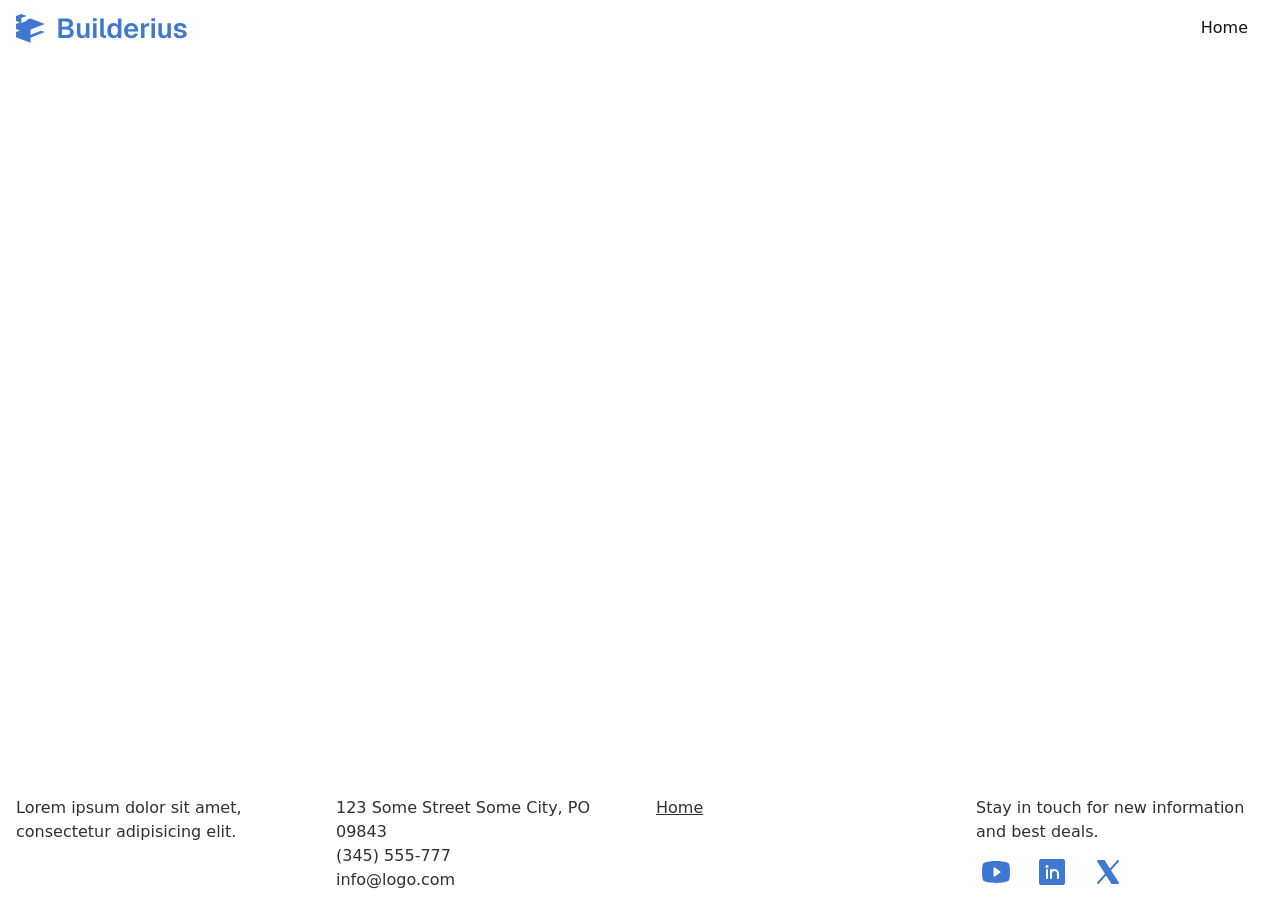
==== index.html @ c1b91cad "Deploy static site via Builderius 2026-10-13 18:58:23" ====
<!doctype html>
<html lang="en-US">
<head>
<meta charset="UTF-8">
<meta name="viewport" content="width=device-width, initial-scale=1">
<link rel="profile" href="http://gmpg.org/xfn/11"><meta name="viewport" content="width=device-width, initial-scale=1" />
<meta name='robots' content='max-image-preview:large' />
<title>DrAwesome</title>
<style id="wp-img-auto-sizes-contain-inline-css">
img:is([sizes=auto i],[sizes^="auto," i]){contain-intrinsic-size:3000px 1500px}
/*# sourceURL=wp-img-auto-sizes-contain-inline-css */
</style>
<link rel='stylesheet' id='builderius-frontend-css' href='./wp-content/plugins/builderius/assets/css/frontend.1-4-beta.css' media='all' />
<link rel='stylesheet' id='builderius-menu-builder-css' href='./wp-content/plugins/builderius/assets/css/webcomponents/builderius-menu-builder.1-4-beta.css' media='all' />
<link rel='stylesheet' id='builderius-menu-toggle-css' href='./wp-content/plugins/builderius/assets/css/webcomponents/builderius-menu-toggle.1-4-beta.css' media='all' />
<link rel='stylesheet' id='builderius-global-css' href='./wp-content/uploads/builderius/assets/prod/css/global.1-01-9f8082ba05a559669e93ca0d62bf7163.css' media='all' />
<link rel='stylesheet' id='builderius-site-header-component-css' href='./wp-content/uploads/builderius/assets/prod/css/site-header-component.1-01-9f8082ba05a559669e93ca0d62bf7163.css' media='all' />
<link rel='stylesheet' id='builderius-site-footer-component-css' href='./wp-content/uploads/builderius/assets/prod/css/site-footer-component.1-01-9f8082ba05a559669e93ca0d62bf7163.css' media='all' />
<link rel='stylesheet' id='builderius-blog-index-template-css' href='./wp-content/uploads/builderius/assets/prod/css/blog-index-template.1-01-9f8082ba05a559669e93ca0d62bf7163.css' media='all' />
<meta name="generator" content="Builderius 1.4-beta">
<style class="builderius-css builderius-menu-builder-css">@media (max-width:850px) {
    .builderiusContent builderius-menu-builder.uni-node-uaf54d90c0:not(.is-mobile) nav {
        display: none;
    }
    .builderiusContent builderius-menu-builder.uni-node-uaf54d90c0.is-mobile builderius-menu-toggle {
        display: inline-flex;
    }
}</style></head>
<body class="home blog wp-embed-responsive wp-theme-twentytwentyfive">
<div class = "builderiusContent"><header class="uni-node-u27a97c1d4 outer-wrapper site-header"><a href="#content" class="uni-node-ub196e8ad8 button skip-navigation">Skip Navigation</a>
<div class="uni-node-u54c0e90c2 container">
<a href="." aria-label="site logo link to homepage" class="uni-node-ud80a93e6e"><svg xmlns="http://www.w3.org/2000/svg" width="171" height="29" fill="none">
  <path fill="currentColor" d="m28.8543 18.06-3.8858-1.3737-10.3816 3.9829V15.584l14.2649-5.60905-14.269-5.52491-3.9187 1.39706v1.1053L5.31733 8.92481V3.95239l5.34677-1.97494L5.31733 0 .00065 1.97745v4.97742l3.96552 1.47369L0 9.97743v5.05607l3.90126 1.5138L.00313 18.06v5.0752l14.58377 5.6166v-5.0552zm13.5038 5.8824V4.4642h7.3123c2.3825 0 4.188.42065 5.4155 1.26196 1.2467.84131 1.8696 2.17644 1.8696 4.00535 0 .82309-.174 1.54549-.5223 2.16729-.3297.6036-.8249 1.0791-1.4843 1.4266-.6416.3475-1.4206.5395-2.3367.5761l-.0276-.0549c1.6676.0549 2.9507.5121 3.8486 1.3717.8978.8414 1.3472 1.9662 1.3472 3.3744 0 1.7924-.6233 3.1367-1.8696 4.0329-1.228.8779-2.9783 1.3168-5.2505 1.3168zm3.5736-3.0177h4.5636c1.118 0 1.9977-.2287 2.6392-.6859.6594-.4572.9895-1.134.9895-2.0301 0-.8962-.3208-1.582-.9623-2.0576-.6412-.4755-1.5301-.7133-2.6664-.7133h-4.5636zm0-8.2852h3.6288c1.1732 0 2.0893-.2194 2.7491-.6584.6599-.4389.9895-1.079.9895-1.9204 0-.87785-.3208-1.52712-.9619-1.94777-.6415-.42066-1.567-.63098-2.7767-.63098h-3.6288zm19.8091 11.6321c-1.4847 0-2.6669-.4847-3.5465-1.454-.8614-.9876-1.292-2.3502-1.292-4.0877V9.29256h3.5189V17.852c0 1.2254.2015 2.1307.6046 2.716.4218.567 1.054.8504 1.8972.8504.953 0 1.6857-.3109 2.1992-.9327q.7968-.96015.7968-2.7708V9.29256h3.5189V23.9424h-3.2163l-.0823-4.0328.4396.1372c-.2198 1.3899-.7422 2.4416-1.5671 3.1549-.8244.7133-1.9149 1.0699-3.271 1.0699m11.296-.3292V9.29256h3.5188V23.9424zm-.0547-16.59765V4.21729h3.6559v3.12746zM87.7505 23.9424c-1.0629 0-1.9154-.2744-2.5565-.823-.6416-.5487-.9623-1.4266-.9623-2.6337V4.4642h3.5188V20.129c0 .3659.0917.6402.275.8231.2016.1829.4765.2743.8244.2743h1.0723v2.716zm9.6509.3292c-1.2462 0-2.3278-.3109-3.2439-.9327-.8983-.6219-1.5946-1.5089-2.0894-2.6612-.4947-1.1522-.7421-2.5056-.7421-4.0602s.2474-2.908.7421-4.0603c.4948-1.1522 1.2004-2.0392 2.117-2.66105.9161-.62183 1.9883-.93277 3.2163-.93277 1.0264 0 1.9243.21033 2.6936.63098.788.42064 1.384 1.01504 1.787 1.78324V4.4642h3.519v19.4782h-3.354l-.083-2.1673c-.403.7864-1.007 1.3991-1.813 1.8381-.8071.4389-1.7232.6584-2.7496.6584m1.0718-2.8532c.7332 0 1.3472-.1829 1.8418-.5486.514-.3658.898-.9054 1.155-1.6187.275-.7315.412-1.6094.412-2.6336 0-1.0425-.137-1.9204-.412-2.6337-.257-.7133-.641-1.2528-1.155-1.6186-.4946-.3658-1.1086-.5487-1.8418-.5487-1.0629 0-1.9149.4298-2.5565 1.2894-.6229.8413-.9343 2.0119-.9343 3.5116 0 1.4631.3114 2.6336.9343 3.5115.6416.8596 1.4936 1.2894 2.5565 1.2894m16.8608 2.8532c-1.466 0-2.74-.3109-3.821-.9327q-1.6215-.9603-2.502-2.6886c-.586-1.1522-.879-2.4965-.879-4.0328s.293-2.8714.879-4.0054c.587-1.1522 1.411-2.0484 2.474-2.68851 1.082-.64012 2.337-.96021 3.767-.96021 1.393 0 2.611.31094 3.656.93277 1.063.62185 1.878 1.51805 2.447 2.68855.568 1.1705.852 2.5788.852 4.2248v.7956h-10.419c.073 1.2803.421 2.2496 1.045 2.908.641.6402 1.484.9602 2.529.9602.787 0 1.438-.1737 1.951-.5212.532-.3658.898-.8688 1.1-1.5089l3.601.2195c-.403 1.4265-1.2 2.5514-2.391 3.3744-1.173.823-2.603 1.2345-4.289 1.2345m-3.546-9.0258h6.79q-.1095-1.7832-1.017-2.6337c-.605-.5852-1.375-.8779-2.309-.8779-.935 0-1.714.3018-2.337.9053-.605.6036-.981 1.4723-1.127 2.6063m13.169 8.6966V9.29256h3.299l.138 4.06024-.303-.0548c.22-1.4083.632-2.4234 1.237-3.0452.623-.64015 1.467-.96024 2.529-.96024h1.347v3.01784h-1.374c-.752 0-1.374.1097-1.87.3291-.494.2195-.87.567-1.127 1.0425-.238.4573-.357 1.0608-.357 1.8107v8.4497zm10.524 0V9.29256H139V23.9424zm-.055-16.59765V4.21729h3.656v3.12746zm11.793 16.92685c-1.485 0-2.667-.4847-3.546-1.454-.862-.9876-1.293-2.3502-1.293-4.0877V9.29256h3.519V17.852c0 1.2254.202 2.1307.605 2.716.421.567 1.054.8504 1.897.8504q1.4295 0 2.199-.9327c.532-.6401.797-1.5637.797-2.7708V9.29256h3.519V23.9424H151.7l-.083-4.0328.44.1372c-.22 1.3899-.742 2.4416-1.567 3.1549-.824.7133-1.915 1.0699-3.271 1.0699m17.261 0c-1.447 0-2.666-.2103-3.656-.631-.971-.4206-1.723-1.0059-2.254-1.7558-.532-.7498-.834-1.6003-.907-2.5513l3.601-.1646c.128.7681.449 1.3625.962 1.7832.513.4206 1.274.631 2.282.631.824 0 1.466-.1281 1.924-.3841.477-.2743.715-.695.715-1.262 0-.3292-.082-.6035-.247-.823-.166-.2195-.477-.4115-.935-.5761-.458-.1647-1.136-.3292-2.034-.4938-1.503-.2561-2.685-.567-3.546-.9328-.862-.3841-1.476-.8596-1.842-1.4266-.349-.5669-.523-1.2711-.523-2.1124 0-1.3717.523-2.4782 1.567-3.3195 1.063-.85962 2.612-1.28942 4.646-1.28942 1.32 0 2.428.21947 3.326.65842.898.4207 1.595 1.0059 2.09 1.7558.513.7315.833 1.5729.962 2.5239l-3.546.1646q-.138-.7407-.495-1.2894c-.239-.3658-.559-.6401-.963-.823-.403-.2012-.879-.3018-1.429-.3018q-1.2375 0-1.869.4938c-.422.3293-.632.7682-.632 1.3169 0 .384.091.7041.274.9602.202.256.522.4664.962.631.44.1463 1.027.2835 1.76.4115 1.539.2377 2.749.5486 3.628.9327.899.3658 1.531.8413 1.898 1.4266.384.5669.577 1.2528.577 2.0576 0 .9327-.266 1.7283-.798 2.3867-.513.6584-1.246 1.1614-2.199 1.5089-.934.3292-2.034.4938-3.299.4938"></path>
</svg></a>
<builderius-menu-builder data-content="" data-toggle-selector=".main-nav-toggle" data-mobile-mq="(max-width:850px)" data-has-submenu-icon="1" class="uni-node-uaf54d90c0"><builderius-menu-toggle data-aria-controls="main-navigation" data-action="toggle" class="main-nav-toggle"></builderius-menu-toggle>
<nav id="main-navigation" aria-label="main-navigation" class="bldr-nav"><ul class="bldr-nav-menu b-nav-menu-js">
<li class="bldr-nav-item b-nav-item-js current-menu-item">
<a href="." class="bldr-nav-link b-nav-link-js">Home
</a>
</li>
</ul>
</nav>
</builderius-menu-builder>
</div>
</header>
<main id="content" class="uni-node-u03a9c89b0"></main><footer class="outer-wrapper site-footer"><div class="uni-node-u4612d81e4 container grid">
<div class="uni-node-ud404a5650 footer-col flex-column">
<p>Lorem ipsum dolor sit amet, consectetur adipisicing elit.</p>
</div>
<div class="uni-node-u677065d1a footer-col flex-column">
<ul class="uni-node-u7dea4bc69">
<li>123 Some Street
Some City, PO 09843</li>
<li>(345) 555-777</li>
<li>info@logo.com</li>
</ul>
</div>
<div class="uni-node-u9d2540070 footer-col flex-column">
<ul class="uni-node-ud802ae04f">
<li>
<a href="." class="uni-node-u9b61280e7">Home</a>
</li>
</ul>
</div>
<div class="uni-node-u71665b35d footer-col flex-column">
<p>Stay in touch for new information and best deals.</p>
<ul class="uni-node-u181c3c11b social-icons flex-row">
<li>
<a href="https://youtube.com" aria-label="social link youtube" class="uni-node-ub6adca643"><svg width="40" height="40" viewbox="0 0 40 40" fill="none" xmlns="http://www.w3.org/2000/svg">
<path d="M33.2913 12.69C33.1735 12.2292 32.9478 11.803 32.6329 11.4465C32.318 11.0901 31.9228 10.8137 31.48 10.64C27.195 8.985 20.375 9 20 9C19.625 9 12.805 8.985 8.52 10.64C8.0772 10.8137 7.68204 11.0901 7.36712 11.4465C7.05219 11.803 6.82653 12.2292 6.70875 12.69C6.385 13.9375 6 16.2175 6 20C6 23.7825 6.385 26.0625 6.70875 27.31C6.82636 27.771 7.05194 28.1975 7.36687 28.5542C7.68181 28.9108 8.07706 29.1875 8.52 29.3613C12.625 30.945 19.05 31 19.9175 31H20.0825C20.95 31 27.3787 30.945 31.48 29.3613C31.9229 29.1875 32.3182 28.9108 32.6331 28.5542C32.9481 28.1975 33.1736 27.771 33.2913 27.31C33.615 26.06 34 23.7825 34 20C34 16.2175 33.615 13.9375 33.2913 12.69ZM24.0737 20.815L19.0737 24.315C18.9242 24.4198 18.7488 24.4816 18.5666 24.4938C18.3844 24.5059 18.2023 24.4679 18.0401 24.384C17.878 24.3 17.7419 24.1732 17.6467 24.0174C17.5515 23.8615 17.5007 23.6826 17.5 23.5V16.5C17.5001 16.3171 17.5503 16.1377 17.6452 15.9813C17.7402 15.8249 17.8762 15.6976 18.0385 15.6132C18.2008 15.5287 18.3831 15.4904 18.5656 15.5024C18.7482 15.5144 18.9239 15.5763 19.0737 15.6813L24.0737 19.1813C24.2053 19.2735 24.3126 19.396 24.3868 19.5386C24.4609 19.6811 24.4996 19.8394 24.4996 20C24.4996 20.1606 24.4609 20.3189 24.3868 20.4614C24.3126 20.604 24.2053 20.7265 24.0737 20.8188V20.815Z" fill="currentColor"></path>
</svg>
</a>
</li>
<li>
<a href="https://linkedin.com" aria-label="social link linkedin" class="uni-node-u21d307c2a"><svg width="40" height="40" viewbox="0 0 40 40" fill="none" xmlns="http://www.w3.org/2000/svg">
<path d="M31 7H9C8.46957 7 7.96086 7.21071 7.58579 7.58579C7.21071 7.96086 7 8.46957 7 9V31C7 31.5304 7.21071 32.0391 7.58579 32.4142C7.96086 32.7893 8.46957 33 9 33H31C31.5304 33 32.0391 32.7893 32.4142 32.4142C32.7893 32.0391 33 31.5304 33 31V9C33 8.46957 32.7893 7.96086 32.4142 7.58579C32.0391 7.21071 31.5304 7 31 7ZM16 26C16 26.2652 15.8946 26.5196 15.7071 26.7071C15.5196 26.8946 15.2652 27 15 27C14.7348 27 14.4804 26.8946 14.2929 26.7071C14.1054 26.5196 14 26.2652 14 26V18C14 17.7348 14.1054 17.4804 14.2929 17.2929C14.4804 17.1054 14.7348 17 15 17C15.2652 17 15.5196 17.1054 15.7071 17.2929C15.8946 17.4804 16 17.7348 16 18V26ZM15 16C14.7033 16 14.4133 15.912 14.1666 15.7472C13.92 15.5824 13.7277 15.3481 13.6142 15.074C13.5006 14.7999 13.4709 14.4983 13.5288 14.2074C13.5867 13.9164 13.7296 13.6491 13.9393 13.4393C14.1491 13.2296 14.4164 13.0867 14.7074 13.0288C14.9983 12.9709 15.2999 13.0006 15.574 13.1142C15.8481 13.2277 16.0824 13.42 16.2472 13.6666C16.412 13.9133 16.5 14.2033 16.5 14.5C16.5 14.8978 16.342 15.2794 16.0607 15.5607C15.7794 15.842 15.3978 16 15 16ZM27 26C27 26.2652 26.8946 26.5196 26.7071 26.7071C26.5196 26.8946 26.2652 27 26 27C25.7348 27 25.4804 26.8946 25.2929 26.7071C25.1054 26.5196 25 26.2652 25 26V21.5C25 20.837 24.7366 20.2011 24.2678 19.7322C23.7989 19.2634 23.163 19 22.5 19C21.837 19 21.2011 19.2634 20.7322 19.7322C20.2634 20.2011 20 20.837 20 21.5V26C20 26.2652 19.8946 26.5196 19.7071 26.7071C19.5196 26.8946 19.2652 27 19 27C18.7348 27 18.4804 26.8946 18.2929 26.7071C18.1054 26.5196 18 26.2652 18 26V18C18.0012 17.7551 18.0923 17.5191 18.256 17.3369C18.4197 17.1546 18.6446 17.0388 18.888 17.0114C19.1314 16.9839 19.3764 17.0468 19.5765 17.188C19.7767 17.3292 19.918 17.539 19.9738 17.7775C20.6502 17.3186 21.4389 17.0526 22.2552 17.0081C23.0714 16.9637 23.8844 17.1424 24.6067 17.5251C25.329 17.9078 25.9335 18.48 26.3551 19.1803C26.7768 19.8806 26.9997 20.6825 27 21.5V26Z" fill="currentColor"></path>
</svg>
</a>
</li>
<li>
<a href="https://x.com" aria-label="social link twitter" class="uni-node-u50b749fd4"><svg width="40" height="40" viewbox="0 0 40 40" fill="none" xmlns="http://www.w3.org/2000/svg">
<path d="M30.876 31.4813C30.7899 31.6381 30.6633 31.7689 30.5094 31.8602C30.3555 31.9514 30.1799 31.9997 30.001 32H24.001C23.8327 31.9999 23.6671 31.9574 23.5196 31.8764C23.3721 31.7953 23.2475 31.6783 23.1572 31.5362L18.096 23.5825L10.741 31.6725C10.5617 31.8651 10.3137 31.9793 10.0508 31.9903C9.78787 32.0012 9.53123 31.9082 9.33649 31.7312C9.14175 31.5542 9.02462 31.3076 9.01048 31.0448C8.99635 30.7821 9.08635 30.5243 9.26097 30.3275L16.9822 21.8275L9.15722 9.5375C9.06085 9.3863 9.0069 9.21198 9.00103 9.03278C8.99515 8.85357 9.03756 8.67609 9.12382 8.5189C9.21008 8.36172 9.33702 8.23062 9.49133 8.13932C9.64565 8.04803 9.82168 7.99991 10.001 8H16.001C16.1693 8.00005 16.3348 8.04258 16.4823 8.12365C16.6298 8.20471 16.7545 8.32169 16.8447 8.46375L21.906 16.4175L29.261 8.3275C29.4403 8.1349 29.6883 8.02073 29.9512 8.00974C30.2141 7.99876 30.4707 8.09185 30.6655 8.26882C30.8602 8.44579 30.9773 8.69239 30.9915 8.95515C31.0056 9.21791 30.9156 9.47565 30.741 9.6725L23.0197 18.1663L30.8447 30.4638C30.9406 30.615 30.994 30.7892 30.9995 30.9682C31.005 31.1472 30.9623 31.3244 30.876 31.4813Z" fill="currentColor"></path>
</svg>
</a>
</li>
</ul>
</div>
</div>
</footer>

</div>
<script type="speculationrules">
{"prefetch":[{"source":"document","where":{"and":[{"href_matches":"/*"},{"not":{"href_matches":["/wp-*.php","/wp-admin/*","/wp-content/uploads/*","/wp-content/*","/wp-content/plugins/*","/wp-content/themes/twentytwentyfive/*","/*\\?(.+)"]}},{"not":{"selector_matches":"a[rel~=\"nofollow\"]"}},{"not":{"selector_matches":".no-prefetch, .no-prefetch a"}}]},"eagerness":"conservative"}]}
</script>
<script id="builderius-custom-elements-js-extra">
var builderiusFrontend = {"scriptUrl":"./wp-content/plugins/builderius/assets/js/webcomponents/frontend.1-4-beta.js"};
//# sourceURL=builderius-custom-elements-js-extra
</script>
<script id="builderius-custom-elements-js" src="./wp-content/plugins/builderius/assets/js/webcomponents/custom-elements.1-4-beta.js"></script>
<script id="builderius-menu-builder-js" src="./wp-content/plugins/builderius/assets/js/webcomponents/builderius-menu-builder.1-4-beta.js"></script>
<script id="builderius-menu-toggle-js" src="./wp-content/plugins/builderius/assets/js/webcomponents/builderius-menu-toggle.1-4-beta.js"></script>
</body>
</html>
---- wp-content/plugins/builderius/assets/css/frontend.1-4-beta.css ----
.builderiusContent :is([hidden]){display:none}.uni-display-contents{display:contents}:where(builderius-collection,builderius-pagination,builderius-tabs,builderius-accordion,builderius-slider,builderius-swiper,builderius-toggle,builderius-image-compare-viewer,builderius-lottie,builderius-smart-form,builderius-menu-toggle){display:block}#wpadminbar ul{display:block;position:relative}
---- wp-content/plugins/builderius/assets/css/webcomponents/builderius-menu-builder.1-4-beta.css ----
:where(builderius-menu-builder){display:flex;width:100%}:where(builderius-menu-builder:has(.b-nav-item-js.active)){z-index:1010}:where(builderius-menu-builder builderius-menu-toggle){display:none}.bldr-nav{display:flex;flex-direction:row;align-items:center;margin:0;padding:0;width:100%}.bldr-nav-menu{display:flex;flex-direction:row;align-items:center;width:100%;margin:0;padding:0;list-style:none;z-index:999;isolation:isolate;justify-content:var(--bldr-menu-alignment, flex-end);align-items:center}:where(.bldr-nav)>.bldr-nav-menu{background-color:var(--bldr-menu-bg-color, transparent);gap:var(--bldr-menu-gap)}.bldr-nav-item{display:flex;position:relative}.bldr-nav-link:where(:not(.button)){--padding: var(--spacing--block, 16px) var(--spacing--inline, 16px);--radius: var(--radius--xs, 4px);display:flex;text-decoration:none;flex:1;text-align:center;justify-content:center;padding:var(--padding);color:var(--bldr-menu-link-color, var(--text--color--heading, #0014a0));background-color:var(--bldr-menu-link-bg-color, transparent);border-radius:var(--radius);transition:all .2s ease}.bldr-nav-link:where(:not(.button):hover){cursor:pointer;color:var(--bldr-menu-link-color-hover, var(--color--primary--500, #2962ff));background-color:var(--bldr-menu-link-bg-color-hover, var(--color--base--0))}.bldr-nav-link:where(.current-menu-item:not(.button)){cursor:pointer;color:var(--bldr-menu-link-color-hover, var(--color--primary--500, #2962ff));background-color:var(--bldr-menu-link-bg-color-hover, var(--color--base--0))}.bldr-nav-item :where(button){--radius: var(--radius--xs, 4px);background:rgba(0,0,0,0);border:none;cursor:pointer;padding:4px;margin-left:auto;border-radius:var(--radius);display:flex;align-items:center;justify-content:center;transition:all .2s ease;color:var(--bldr-menu-link-icon-color, var(--bldr-menu-link-color))}.bldr-nav-link:where(.current-menu-item) :where(button:not(.button)){color:var(--bldr-menu-link-color-hover, var(--color--primary--500, #2962ff))}:where(builderius-menu-builder.is-mobile) .bldr-nav-item :where(button){margin-left:4px}.bldr-nav-item :where(button:hover){color:var(--bldr-menu-link-icon-color-hover, var(--bldr-menu-link-color-hover))}:where(builderius-menu-builder[data-has-submenu-icon]) .bldr-nav-item :where(button::after){content:"";width:0;height:0;border-left:4px solid rgba(0,0,0,0);border-right:4px solid rgba(0,0,0,0);border-top:4px solid currentColor;transition:transform .2s ease}:where(.bldr-nav-item) .bldr-nav-menu{--radius: var(--radius--xs, 4px);--box-shadow: var(--box--shadow, 0 1px 3px 0 rgba(0, 0, 0, 0.1), 0 1px 2px 0 rgba(0, 0, 0, 0.06));flex-direction:column;background-color:var(--bldr-submenu-bg-color, var(--bldr-menu-bg-color, var(--color--base--0, #fff)));gap:var(--bldr-submenu-gap);box-shadow:var(--box-shadow);border-radius:var(--radius);opacity:0;top:100%;left:0}:where(builderius-menu-builder.is-mobile .bldr-nav-item) .bldr-nav-menu{display:none}:where(builderius-menu-builder:not(.is-mobile) .b-nav-item-js) .b-nav-menu-js{position:absolute;min-width:200px;visibility:hidden;z-index:1000}.b-nav-menu-js:where(:has(.b-nav-item-js.active)){z-index:1000}:where(.b-nav-item-js .b-nav-item-js)>.b-nav-menu-js{left:100%}:where(.b-nav-item-js) .b-nav-menu-js:where([data-left-prop]){left:unset;right:0}:where(.bldr-nav-item .bldr-nav-item)>.bldr-nav-menu:where([data-left-prop]){left:unset;right:100%}:where(.bldr-nav-item .bldr-nav-menu) .bldr-nav-item{width:100%}:where(.bldr-nav-item .bldr-nav-menu) .bldr-nav-link:where(:not(.button)){padding:10px 16px;border-radius:0;border:none;justify-content:flex-start;width:100%;text-align:start}:where(builderius-menu-builder[data-submenu-on-hover]:not(.is-mobile) .b-nav-item-js.active)>.b-nav-menu-js,:where(builderius-menu-builder[data-submenu-on-hover]:not(.is-mobile) .b-nav-item-js:hover)>.b-nav-menu-js{opacity:1;visibility:visible;transform:translateY(0)}:where(builderius-menu-builder:not(.is-mobile)) .b-nav-item-js:where(.active),:where(builderius-menu-builder:not(.is-mobile)) .b-nav-item-js:where(:focus-within){z-index:1010;isolation:isolate}:where(builderius-menu-builder:not(.is-mobile) .b-nav-item-js.active:focus-within)>.b-nav-menu-js{opacity:1;visibility:visible;transform:translateY(0)}:where(builderius-menu-builder:not(.is-mobile) .b-nav-item-js.active)>.b-nav-menu-js,:where(builderius-menu-builder:not(.is-mobile) .b-nav-item-js:focus-within)>.b-nav-menu-js{z-index:1010}:where(builderius-menu-builder[data-show-submenu] .b-nav-menu-js>.b-nav-item-js.menu-item-has-children)>.b-nav-menu-js,:where(builderius-menu-builder[data-show-submenu] .b-nav-menu-js>.b-nav-item-js.menu-item-has-children>.b-nav-menu-js .b-nav-item-js.menu-item-has-children)>.b-nav-menu-js{opacity:1 !important;visibility:visible !important;transform:translateY(0) !important}:where(builderius-menu-builder).is-mobile{justify-content:var(--bldr-menu-alignment, flex-end)}:where(builderius-menu-builder.is-mobile) .bldr-nav{display:none}:where(builderius-menu-builder.is-mobile.is-expanded) .bldr-nav{display:flex;position:absolute;top:100%;left:0;right:0;width:100%}:where(builderius-menu-builder.is-mobile.is-expanded .bldr-nav)>.bldr-nav-menu{--margin: var(--spacing--block, 16px) var(--spacing--inline, 16px);--padding: var(--spacing--block, 16px) var(--spacing--inline, 16px);--radius: var(--radius--xs, 4px);--box-shadow: var(--box--shadow, 0 1px 3px 0 rgba(0, 0, 0, 0.1), 0 1px 2px 0 rgba(0, 0, 0, 0.06));display:flex;flex-direction:column;justify-content:var(--bldr-menu-mobile-alignment, flex-start);background-color:var(--bldr-menu-mobile-bg-color, var(--bldr-menu-bg-color, var(--color--base--0, #fff)));gap:var(--bldr-menu-mobile-gap, 0);width:100%;margin:var(--margin);padding:var(--padding);border-radius:var(--radius);box-shadow:var(--box-shadow)}:where(builderius-menu-builder.is-mobile.is-expanded) .bldr-nav-item{width:100%;flex-direction:column}:where(builderius-menu-builder.is-mobile.is-expanded) .bldr-nav-link:where(:not(.button)){flex:1;text-align:center;justify-content:center;color:var(--bldr-menu-mobile-link-color, var(--bldr-menu-link-color, var(--text--color--heading, #0014a0)));background-color:var(--bldr-menu-mobile-link-bg-color, var(--bldr-menu-link-bg-color, transparent))}:where(builderius-menu-builder.is-mobile.is-expanded) .bldr-nav-link:where(:not(.button):hover){color:var(--bldr-menu-mobile-link-color-hover, var(--bldr-menu-link-color-hover, var(--color--primary--500, #2962ff)));background-color:var(--bldr-menu-mobile-link-bg-color-hover, var(--bldr-menu-link-bg-color-hover, var(--color--base--100)))}:where(builderius-menu-builder.is-mobile.is-expanded .bldr-nav-item.active)>.bldr-nav-menu{--radius: var(--radius--xs, 4px);position:static;opacity:1;visibility:visible;transform:none;box-shadow:none;border:none;border-radius:var(--radius);background-color:var(--bldr-submenu-mobile-bg-color, var(--color--base--0));margin:0}:where(builderius-menu-builder.is-mobile.is-expanded .bldr-nav-item.active)>.bldr-nav-menu{display:flex}:where(builderius-menu-builder.is-mobile.is-expanded) .bldr-nav-item :where(button){color:var(--bldr-menu-mobile-link-color, var(--bldr-menu-link-color))}:where(builderius-menu-builder.is-mobile.is-expanded) .bldr-nav-item :where(button:hover){color:var(--bldr-menu-mobile-link-color-hover, var(--bldr-menu-link-color-hover))}
---- wp-content/plugins/builderius/assets/css/webcomponents/builderius-menu-toggle.1-4-beta.css ----
builderius-menu-toggle{--bldr-menu-toggle-outline-width: var(--border--width, 1px);--bldr-menu-toggle-outline-style: solid;--bldr-menu-toggle-outline-color: var(--color--primary--500, #2962ff);--bldr-menu-toggle-radius: var(--radius--xs)}builderius-menu-toggle>button[type=button]{background-color:var(--bldr-menu-toggle-bg-color, transparent);border-radius:var(--bldr-menu-toggle-radius);display:inline-flex;align-items:center;cursor:pointer;transition-property:opacity,filter;transition-duration:.15s;transition-timing-function:linear;font:inherit;color:inherit;text-transform:none;border:0;margin:0;overflow:visible}builderius-menu-toggle>button[type=button]:focus-visible{outline:var(--bldr-menu-toggle-outline-width) var(--bldr-menu-toggle-outline-style) var(--bldr-menu-toggle-outline-color)}builderius-menu-toggle>button[type=button]:focus:not(:focus-visible){outline-style:none}builderius-menu-toggle>button[type=button][aria-expanded=true]{border-radius:var(--bldr-menu-toggle-radius)}builderius-menu-toggle>button[type=button]:hover{background-color:var(--bldr-menu-toggle-bg-color-hover, var(--color--base--200, #bbbcc6))}builderius-menu-toggle>button.is-active .hamburger-inner,builderius-menu-toggle>button.is-active .hamburger-inner::before,builderius-menu-toggle>button.is-active .hamburger-inner::after{background-color:var(--bldr-menu-toggle-icon-color, var(--text--color--heading, #0014a0))}builderius-menu-toggle>button.is-active:hover .hamburger-inner,builderius-menu-toggle>button.is-active:hover .hamburger-inner::before,builderius-menu-toggle>button.is-active:hover .hamburger-inner::after{background-color:var(--bldr-menu-toggle-icon-color-hover, var(--text--color--heading, #0014a0))}builderius-menu-toggle>button *{pointer-events:none}builderius-menu-toggle .hamburger-box{width:30px;height:24px;display:inline-block;position:relative}builderius-menu-toggle .hamburger-inner{display:block;top:50%;margin-top:-2px}builderius-menu-toggle .hamburger-inner,builderius-menu-toggle .hamburger-inner::before,builderius-menu-toggle .hamburger-inner::after{width:30px;height:var(--bldr-menu-toggle-thickness, 2px);background-color:var(--bldr-menu-toggle-icon-color, var(--text--color--heading, #0014a0));border-radius:4px;position:absolute;transition-property:transform;transition-duration:.15s;transition-timing-function:ease}builderius-menu-toggle>button[type=button]:hover .hamburger-inner,builderius-menu-toggle>button[type=button]:hover .hamburger-inner::before,builderius-menu-toggle>button[type=button]:hover .hamburger-inner::after{background-color:var(--bldr-menu-toggle-icon-color-hover, var(--text--color--heading, #0014a0))}builderius-menu-toggle .hamburger-inner::before,builderius-menu-toggle .hamburger-inner::after{content:"";display:block}builderius-menu-toggle .hamburger-inner::before{top:-10px}builderius-menu-toggle .hamburger-inner::after{bottom:-10px}builderius-menu-toggle .hamburger--3dx .hamburger-box{perspective:80px}builderius-menu-toggle .hamburger--3dx .hamburger-inner{transition:transform .15s cubic-bezier(0.645, 0.045, 0.355, 1),background-color 0s .1s cubic-bezier(0.645, 0.045, 0.355, 1)}builderius-menu-toggle .hamburger--3dx .hamburger-inner::before,builderius-menu-toggle .hamburger--3dx .hamburger-inner::after{transition:transform 0s .1s cubic-bezier(0.645, 0.045, 0.355, 1)}builderius-menu-toggle .hamburger--3dx.is-active .hamburger-inner{background-color:rgba(0,0,0,0) !important;transform:rotateY(180deg)}builderius-menu-toggle .hamburger--3dx.is-active .hamburger-inner::before{transform:translate3d(0, 10px, 0) rotate(45deg)}builderius-menu-toggle .hamburger--3dx.is-active .hamburger-inner::after{transform:translate3d(0, -10px, 0) rotate(-45deg)}builderius-menu-toggle .hamburger--3dx-r .hamburger-box{perspective:80px}builderius-menu-toggle .hamburger--3dx-r .hamburger-inner{transition:transform .15s cubic-bezier(0.645, 0.045, 0.355, 1),background-color 0s .1s cubic-bezier(0.645, 0.045, 0.355, 1)}builderius-menu-toggle .hamburger--3dx-r .hamburger-inner::before,builderius-menu-toggle .hamburger--3dx-r .hamburger-inner::after{transition:transform 0s .1s cubic-bezier(0.645, 0.045, 0.355, 1)}builderius-menu-toggle .hamburger--3dx-r.is-active .hamburger-inner{background-color:rgba(0,0,0,0) !important;transform:rotateY(-180deg)}builderius-menu-toggle .hamburger--3dx-r.is-active .hamburger-inner::before{transform:translate3d(0, 10px, 0) rotate(45deg)}builderius-menu-toggle .hamburger--3dx-r.is-active .hamburger-inner::after{transform:translate3d(0, -10px, 0) rotate(-45deg)}builderius-menu-toggle .hamburger--3dy .hamburger-box{perspective:80px}builderius-menu-toggle .hamburger--3dy .hamburger-inner{transition:transform .15s cubic-bezier(0.645, 0.045, 0.355, 1),background-color 0s .1s cubic-bezier(0.645, 0.045, 0.355, 1)}builderius-menu-toggle .hamburger--3dy .hamburger-inner::before,builderius-menu-toggle .hamburger--3dy .hamburger-inner::after{transition:transform 0s .1s cubic-bezier(0.645, 0.045, 0.355, 1)}builderius-menu-toggle .hamburger--3dy.is-active .hamburger-inner{background-color:rgba(0,0,0,0) !important;transform:rotateX(-180deg)}builderius-menu-toggle .hamburger--3dy.is-active .hamburger-inner::before{transform:translate3d(0, 10px, 0) rotate(45deg)}builderius-menu-toggle .hamburger--3dy.is-active .hamburger-inner::after{transform:translate3d(0, -10px, 0) rotate(-45deg)}builderius-menu-toggle .hamburger--3dy-r .hamburger-box{perspective:80px}builderius-menu-toggle .hamburger--3dy-r .hamburger-inner{transition:transform .15s cubic-bezier(0.645, 0.045, 0.355, 1),background-color 0s .1s cubic-bezier(0.645, 0.045, 0.355, 1)}builderius-menu-toggle .hamburger--3dy-r .hamburger-inner::before,builderius-menu-toggle .hamburger--3dy-r .hamburger-inner::after{transition:transform 0s .1s cubic-bezier(0.645, 0.045, 0.355, 1)}builderius-menu-toggle .hamburger--3dy-r.is-active .hamburger-inner{background-color:rgba(0,0,0,0) !important;transform:rotateX(180deg)}builderius-menu-toggle .hamburger--3dy-r.is-active .hamburger-inner::before{transform:translate3d(0, 10px, 0) rotate(45deg)}builderius-menu-toggle .hamburger--3dy-r.is-active .hamburger-inner::after{transform:translate3d(0, -10px, 0) rotate(-45deg)}builderius-menu-toggle .hamburger--3dxy .hamburger-box{perspective:80px}builderius-menu-toggle .hamburger--3dxy .hamburger-inner{transition:transform .15s cubic-bezier(0.645, 0.045, 0.355, 1),background-color 0s .1s cubic-bezier(0.645, 0.045, 0.355, 1)}builderius-menu-toggle .hamburger--3dxy .hamburger-inner::before,builderius-menu-toggle .hamburger--3dxy .hamburger-inner::after{transition:transform 0s .1s cubic-bezier(0.645, 0.045, 0.355, 1)}builderius-menu-toggle .hamburger--3dxy.is-active .hamburger-inner{background-color:rgba(0,0,0,0) !important;transform:rotateX(180deg) rotateY(180deg)}builderius-menu-toggle .hamburger--3dxy.is-active .hamburger-inner::before{transform:translate3d(0, 10px, 0) rotate(45deg)}builderius-menu-toggle .hamburger--3dxy.is-active .hamburger-inner::after{transform:translate3d(0, -10px, 0) rotate(-45deg)}builderius-menu-toggle .hamburger--3dxy-r .hamburger-box{perspective:80px}builderius-menu-toggle .hamburger--3dxy-r .hamburger-inner{transition:transform .15s cubic-bezier(0.645, 0.045, 0.355, 1),background-color 0s .1s cubic-bezier(0.645, 0.045, 0.355, 1)}builderius-menu-toggle .hamburger--3dxy-r .hamburger-inner::before,builderius-menu-toggle .hamburger--3dxy-r .hamburger-inner::after{transition:transform 0s .1s cubic-bezier(0.645, 0.045, 0.355, 1)}builderius-menu-toggle .hamburger--3dxy-r.is-active .hamburger-inner{background-color:rgba(0,0,0,0) !important;transform:rotateX(180deg) rotateY(180deg) rotateZ(-180deg)}builderius-menu-toggle .hamburger--3dxy-r.is-active .hamburger-inner::before{transform:translate3d(0, 10px, 0) rotate(45deg)}builderius-menu-toggle .hamburger--3dxy-r.is-active .hamburger-inner::after{transform:translate3d(0, -10px, 0) rotate(-45deg)}builderius-menu-toggle .hamburger--arrow.is-active .hamburger-inner::before{transform:translate3d(-8px, 0, 0) rotate(-45deg) scale(0.7, 1)}builderius-menu-toggle .hamburger--arrow.is-active .hamburger-inner::after{transform:translate3d(-8px, 0, 0) rotate(45deg) scale(0.7, 1)}builderius-menu-toggle .hamburger--arrow-r.is-active .hamburger-inner::before{transform:translate3d(8px, 0, 0) rotate(45deg) scale(0.7, 1)}builderius-menu-toggle .hamburger--arrow-r.is-active .hamburger-inner::after{transform:translate3d(8px, 0, 0) rotate(-45deg) scale(0.7, 1)}builderius-menu-toggle .hamburger--arrowalt .hamburger-inner::before{transition:top .1s .1s ease,transform .1s cubic-bezier(0.165, 0.84, 0.44, 1)}builderius-menu-toggle .hamburger--arrowalt .hamburger-inner::after{transition:bottom .1s .1s ease,transform .1s cubic-bezier(0.165, 0.84, 0.44, 1)}builderius-menu-toggle .hamburger--arrowalt.is-active .hamburger-inner::before{top:0;transform:translate3d(-8px, -10px, 0) rotate(-45deg) scale(0.7, 1);transition:top .1s ease,transform .1s .1s cubic-bezier(0.895, 0.03, 0.685, 0.22)}builderius-menu-toggle .hamburger--arrowalt.is-active .hamburger-inner::after{bottom:0;transform:translate3d(-8px, 10px, 0) rotate(45deg) scale(0.7, 1);transition:bottom .1s ease,transform .1s .1s cubic-bezier(0.895, 0.03, 0.685, 0.22)}builderius-menu-toggle .hamburger--arrowalt-r .hamburger-inner::before{transition:top .1s .1s ease,transform .1s cubic-bezier(0.165, 0.84, 0.44, 1)}builderius-menu-toggle .hamburger--arrowalt-r .hamburger-inner::after{transition:bottom .1s .1s ease,transform .1s cubic-bezier(0.165, 0.84, 0.44, 1)}builderius-menu-toggle .hamburger--arrowalt-r.is-active .hamburger-inner::before{top:0;transform:translate3d(8px, -10px, 0) rotate(45deg) scale(0.7, 1);transition:top .1s ease,transform .1s .1s cubic-bezier(0.895, 0.03, 0.685, 0.22)}builderius-menu-toggle .hamburger--arrowalt-r.is-active .hamburger-inner::after{bottom:0;transform:translate3d(8px, 10px, 0) rotate(-45deg) scale(0.7, 1);transition:bottom .1s ease,transform .1s .1s cubic-bezier(0.895, 0.03, 0.685, 0.22)}builderius-menu-toggle .hamburger--arrowturn.is-active .hamburger-inner{transform:rotate(-180deg)}builderius-menu-toggle .hamburger--arrowturn.is-active .hamburger-inner::before{transform:translate3d(8px, 0, 0) rotate(45deg) scale(0.7, 1)}builderius-menu-toggle .hamburger--arrowturn.is-active .hamburger-inner::after{transform:translate3d(8px, 0, 0) rotate(-45deg) scale(0.7, 1)}builderius-menu-toggle .hamburger--arrowturn-r.is-active .hamburger-inner{transform:rotate(-180deg)}builderius-menu-toggle .hamburger--arrowturn-r.is-active .hamburger-inner::before{transform:translate3d(-8px, 0, 0) rotate(-45deg) scale(0.7, 1)}builderius-menu-toggle .hamburger--arrowturn-r.is-active .hamburger-inner::after{transform:translate3d(-8px, 0, 0) rotate(45deg) scale(0.7, 1)}builderius-menu-toggle .hamburger--boring .hamburger-inner,builderius-menu-toggle .hamburger--boring .hamburger-inner::before,builderius-menu-toggle .hamburger--boring .hamburger-inner::after{transition-property:none}builderius-menu-toggle .hamburger--boring.is-active .hamburger-inner{transform:rotate(45deg)}builderius-menu-toggle .hamburger--boring.is-active .hamburger-inner::before{top:0;opacity:0}builderius-menu-toggle .hamburger--boring.is-active .hamburger-inner::after{bottom:0;transform:rotate(-90deg)}builderius-menu-toggle .hamburger--collapse .hamburger-inner{top:auto;bottom:0;transition-duration:.13s;transition-delay:.13s;transition-timing-function:cubic-bezier(0.55, 0.055, 0.675, 0.19)}builderius-menu-toggle .hamburger--collapse .hamburger-inner::after{top:-20px;transition:top .2s .2s cubic-bezier(0.33333, 0.66667, 0.66667, 1),opacity .1s linear}builderius-menu-toggle .hamburger--collapse .hamburger-inner::before{transition:top .12s .2s cubic-bezier(0.33333, 0.66667, 0.66667, 1),transform .13s cubic-bezier(0.55, 0.055, 0.675, 0.19)}builderius-menu-toggle .hamburger--collapse.is-active .hamburger-inner{transform:translate3d(0, -10px, 0) rotate(-45deg);transition-delay:.22s;transition-timing-function:cubic-bezier(0.215, 0.61, 0.355, 1)}builderius-menu-toggle .hamburger--collapse.is-active .hamburger-inner::after{top:0;opacity:0;transition:top .2s cubic-bezier(0.33333, 0, 0.66667, 0.33333),opacity .1s .22s linear}builderius-menu-toggle .hamburger--collapse.is-active .hamburger-inner::before{top:0;transform:rotate(-90deg);transition:top .1s .16s cubic-bezier(0.33333, 0, 0.66667, 0.33333),transform .13s .25s cubic-bezier(0.215, 0.61, 0.355, 1)}builderius-menu-toggle .hamburger--collapse-r .hamburger-inner{top:auto;bottom:0;transition-duration:.13s;transition-delay:.13s;transition-timing-function:cubic-bezier(0.55, 0.055, 0.675, 0.19)}builderius-menu-toggle .hamburger--collapse-r .hamburger-inner::after{top:-20px;transition:top .2s .2s cubic-bezier(0.33333, 0.66667, 0.66667, 1),opacity .1s linear}builderius-menu-toggle .hamburger--collapse-r .hamburger-inner::before{transition:top .12s .2s cubic-bezier(0.33333, 0.66667, 0.66667, 1),transform .13s cubic-bezier(0.55, 0.055, 0.675, 0.19)}builderius-menu-toggle .hamburger--collapse-r.is-active .hamburger-inner{transform:translate3d(0, -10px, 0) rotate(45deg);transition-delay:.22s;transition-timing-function:cubic-bezier(0.215, 0.61, 0.355, 1)}builderius-menu-toggle .hamburger--collapse-r.is-active .hamburger-inner::after{top:0;opacity:0;transition:top .2s cubic-bezier(0.33333, 0, 0.66667, 0.33333),opacity .1s .22s linear}builderius-menu-toggle .hamburger--collapse-r.is-active .hamburger-inner::before{top:0;transform:rotate(90deg);transition:top .1s .16s cubic-bezier(0.33333, 0, 0.66667, 0.33333),transform .13s .25s cubic-bezier(0.215, 0.61, 0.355, 1)}builderius-menu-toggle .hamburger--elastic .hamburger-inner{top:2px;transition-duration:.275s;transition-timing-function:cubic-bezier(0.68, -0.55, 0.265, 1.55)}builderius-menu-toggle .hamburger--elastic .hamburger-inner::before{top:10px;transition:opacity .125s .275s ease}builderius-menu-toggle .hamburger--elastic .hamburger-inner::after{top:20px;transition:transform .275s cubic-bezier(0.68, -0.55, 0.265, 1.55)}builderius-menu-toggle .hamburger--elastic.is-active .hamburger-inner{transform:translate3d(0, 10px, 0) rotate(135deg);transition-delay:.075s}builderius-menu-toggle .hamburger--elastic.is-active .hamburger-inner::before{transition-delay:0s;opacity:0}builderius-menu-toggle .hamburger--elastic.is-active .hamburger-inner::after{transform:translate3d(0, -20px, 0) rotate(-270deg);transition-delay:.075s}builderius-menu-toggle .hamburger--elastic-r .hamburger-inner{top:2px;transition-duration:.275s;transition-timing-function:cubic-bezier(0.68, -0.55, 0.265, 1.55)}builderius-menu-toggle .hamburger--elastic-r .hamburger-inner::before{top:10px;transition:opacity .125s .275s ease}builderius-menu-toggle .hamburger--elastic-r .hamburger-inner::after{top:20px;transition:transform .275s cubic-bezier(0.68, -0.55, 0.265, 1.55)}builderius-menu-toggle .hamburger--elastic-r.is-active .hamburger-inner{transform:translate3d(0, 10px, 0) rotate(-135deg);transition-delay:.075s}builderius-menu-toggle .hamburger--elastic-r.is-active .hamburger-inner::before{transition-delay:0s;opacity:0}builderius-menu-toggle .hamburger--elastic-r.is-active .hamburger-inner::after{transform:translate3d(0, -20px, 0) rotate(270deg);transition-delay:.075s}builderius-menu-toggle .hamburger--emphatic{overflow:hidden}builderius-menu-toggle .hamburger--emphatic .hamburger-inner{transition:background-color .125s .175s ease-in}builderius-menu-toggle .hamburger--emphatic .hamburger-inner::before{left:0;transition:transform .125s cubic-bezier(0.6, 0.04, 0.98, 0.335),top .05s .125s linear,left .125s .175s ease-in}builderius-menu-toggle .hamburger--emphatic .hamburger-inner::after{top:10px;right:0;transition:transform .125s cubic-bezier(0.6, 0.04, 0.98, 0.335),top .05s .125s linear,right .125s .175s ease-in}builderius-menu-toggle .hamburger--emphatic.is-active .hamburger-inner{transition-delay:0s;transition-timing-function:ease-out;background-color:rgba(0,0,0,0) !important}builderius-menu-toggle .hamburger--emphatic.is-active .hamburger-inner::before{left:-80px;top:-80px;transform:translate3d(80px, 80px, 0) rotate(45deg);transition:left .125s ease-out,top .05s .125s linear,transform .125s .175s cubic-bezier(0.075, 0.82, 0.165, 1)}builderius-menu-toggle .hamburger--emphatic.is-active .hamburger-inner::after{right:-80px;top:-80px;transform:translate3d(-80px, 80px, 0) rotate(-45deg);transition:right .125s ease-out,top .05s .125s linear,transform .125s .175s cubic-bezier(0.075, 0.82, 0.165, 1)}builderius-menu-toggle .hamburger--emphatic-r{overflow:hidden}builderius-menu-toggle .hamburger--emphatic-r .hamburger-inner{transition:background-color .125s .175s ease-in}builderius-menu-toggle .hamburger--emphatic-r .hamburger-inner::before{left:0;transition:transform .125s cubic-bezier(0.6, 0.04, 0.98, 0.335),top .05s .125s linear,left .125s .175s ease-in}builderius-menu-toggle .hamburger--emphatic-r .hamburger-inner::after{top:10px;right:0;transition:transform .125s cubic-bezier(0.6, 0.04, 0.98, 0.335),top .05s .125s linear,right .125s .175s ease-in}builderius-menu-toggle .hamburger--emphatic-r.is-active .hamburger-inner{transition-delay:0s;transition-timing-function:ease-out;background-color:rgba(0,0,0,0) !important}builderius-menu-toggle .hamburger--emphatic-r.is-active .hamburger-inner::before{left:-80px;top:80px;transform:translate3d(80px, -80px, 0) rotate(-45deg);transition:left .125s ease-out,top .05s .125s linear,transform .125s .175s cubic-bezier(0.075, 0.82, 0.165, 1)}builderius-menu-toggle .hamburger--emphatic-r.is-active .hamburger-inner::after{right:-80px;top:80px;transform:translate3d(-80px, -80px, 0) rotate(45deg);transition:right .125s ease-out,top .05s .125s linear,transform .125s .175s cubic-bezier(0.075, 0.82, 0.165, 1)}builderius-menu-toggle .hamburger--minus .hamburger-inner::before,builderius-menu-toggle .hamburger--minus .hamburger-inner::after{transition:bottom .08s 0s ease-out,top .08s 0s ease-out,opacity 0s linear}builderius-menu-toggle .hamburger--minus.is-active .hamburger-inner::before,builderius-menu-toggle .hamburger--minus.is-active .hamburger-inner::after{opacity:0;transition:bottom .08s ease-out,top .08s ease-out,opacity 0s .08s linear}builderius-menu-toggle .hamburger--minus.is-active .hamburger-inner::before{top:0}builderius-menu-toggle .hamburger--minus.is-active .hamburger-inner::after{bottom:0}builderius-menu-toggle .hamburger--slider .hamburger-inner{top:2px}builderius-menu-toggle .hamburger--slider .hamburger-inner::before{top:10px;transition-property:transform,opacity;transition-timing-function:ease;transition-duration:.15s}builderius-menu-toggle .hamburger--slider .hamburger-inner::after{top:20px}builderius-menu-toggle .hamburger--slider.is-active .hamburger-inner{transform:translate3d(0, 10px, 0) rotate(45deg)}builderius-menu-toggle .hamburger--slider.is-active .hamburger-inner::before{transform:rotate(-45deg) translate3d(-5.71429px, -6px, 0);opacity:0}builderius-menu-toggle .hamburger--slider.is-active .hamburger-inner::after{transform:translate3d(0, -20px, 0) rotate(-90deg)}builderius-menu-toggle .hamburger--slider-r .hamburger-inner{top:2px}builderius-menu-toggle .hamburger--slider-r .hamburger-inner::before{top:10px;transition-property:transform,opacity;transition-timing-function:ease;transition-duration:.15s}builderius-menu-toggle .hamburger--slider-r .hamburger-inner::after{top:20px}builderius-menu-toggle .hamburger--slider-r.is-active .hamburger-inner{transform:translate3d(0, 10px, 0) rotate(-45deg)}builderius-menu-toggle .hamburger--slider-r.is-active .hamburger-inner::before{transform:rotate(45deg) translate3d(5.71429px, -6px, 0);opacity:0}builderius-menu-toggle .hamburger--slider-r.is-active .hamburger-inner::after{transform:translate3d(0, -20px, 0) rotate(90deg)}builderius-menu-toggle .hamburger--spin .hamburger-inner{transition-duration:.22s;transition-timing-function:cubic-bezier(0.55, 0.055, 0.675, 0.19)}builderius-menu-toggle .hamburger--spin .hamburger-inner::before{transition:top .1s .25s ease-in,opacity .1s ease-in}builderius-menu-toggle .hamburger--spin .hamburger-inner::after{transition:bottom .1s .25s ease-in,transform .22s cubic-bezier(0.55, 0.055, 0.675, 0.19)}builderius-menu-toggle .hamburger--spin.is-active .hamburger-inner{transform:rotate(225deg);transition-delay:.12s;transition-timing-function:cubic-bezier(0.215, 0.61, 0.355, 1)}builderius-menu-toggle .hamburger--spin.is-active .hamburger-inner::before{top:0;opacity:0;transition:top .1s ease-out,opacity .1s .12s ease-out}builderius-menu-toggle .hamburger--spin.is-active .hamburger-inner::after{bottom:0;transform:rotate(-90deg);transition:bottom .1s ease-out,transform .22s .12s cubic-bezier(0.215, 0.61, 0.355, 1)}builderius-menu-toggle .hamburger--spin-r .hamburger-inner{transition-duration:.22s;transition-timing-function:cubic-bezier(0.55, 0.055, 0.675, 0.19)}builderius-menu-toggle .hamburger--spin-r .hamburger-inner::before{transition:top .1s .25s ease-in,opacity .1s ease-in}builderius-menu-toggle .hamburger--spin-r .hamburger-inner::after{transition:bottom .1s .25s ease-in,transform .22s cubic-bezier(0.55, 0.055, 0.675, 0.19)}builderius-menu-toggle .hamburger--spin-r.is-active .hamburger-inner{transform:rotate(-225deg);transition-delay:.12s;transition-timing-function:cubic-bezier(0.215, 0.61, 0.355, 1)}builderius-menu-toggle .hamburger--spin-r.is-active .hamburger-inner::before{top:0;opacity:0;transition:top .1s ease-out,opacity .1s .12s ease-out}builderius-menu-toggle .hamburger--spin-r.is-active .hamburger-inner::after{bottom:0;transform:rotate(90deg);transition:bottom .1s ease-out,transform .22s .12s cubic-bezier(0.215, 0.61, 0.355, 1)}builderius-menu-toggle .hamburger--spring .hamburger-inner{top:2px;transition:background-color 0s .13s linear}builderius-menu-toggle .hamburger--spring .hamburger-inner::before{top:10px;transition:top .1s .2s cubic-bezier(0.33333, 0.66667, 0.66667, 1),transform .13s cubic-bezier(0.55, 0.055, 0.675, 0.19)}builderius-menu-toggle .hamburger--spring .hamburger-inner::after{top:20px;transition:top .2s .2s cubic-bezier(0.33333, 0.66667, 0.66667, 1),transform .13s cubic-bezier(0.55, 0.055, 0.675, 0.19)}builderius-menu-toggle .hamburger--spring.is-active .hamburger-inner{transition-delay:.22s;background-color:rgba(0,0,0,0) !important}builderius-menu-toggle .hamburger--spring.is-active .hamburger-inner::before{top:0;transition:top .1s .15s cubic-bezier(0.33333, 0, 0.66667, 0.33333),transform .13s .22s cubic-bezier(0.215, 0.61, 0.355, 1);transform:translate3d(0, 10px, 0) rotate(45deg)}builderius-menu-toggle .hamburger--spring.is-active .hamburger-inner::after{top:0;transition:top .2s cubic-bezier(0.33333, 0, 0.66667, 0.33333),transform .13s .22s cubic-bezier(0.215, 0.61, 0.355, 1);transform:translate3d(0, 10px, 0) rotate(-45deg)}builderius-menu-toggle .hamburger--spring-r .hamburger-inner{top:auto;bottom:0;transition-duration:.13s;transition-delay:0s;transition-timing-function:cubic-bezier(0.55, 0.055, 0.675, 0.19)}builderius-menu-toggle .hamburger--spring-r .hamburger-inner::after{top:-20px;transition:top .2s .2s cubic-bezier(0.33333, 0.66667, 0.66667, 1),opacity 0s linear}builderius-menu-toggle .hamburger--spring-r .hamburger-inner::before{transition:top .1s .2s cubic-bezier(0.33333, 0.66667, 0.66667, 1),transform .13s cubic-bezier(0.55, 0.055, 0.675, 0.19)}builderius-menu-toggle .hamburger--spring-r.is-active .hamburger-inner{transform:translate3d(0, -10px, 0) rotate(-45deg);transition-delay:.22s;transition-timing-function:cubic-bezier(0.215, 0.61, 0.355, 1)}builderius-menu-toggle .hamburger--spring-r.is-active .hamburger-inner::after{top:0;opacity:0;transition:top .2s cubic-bezier(0.33333, 0, 0.66667, 0.33333),opacity 0s .22s linear}builderius-menu-toggle .hamburger--spring-r.is-active .hamburger-inner::before{top:0;transform:rotate(90deg);transition:top .1s .15s cubic-bezier(0.33333, 0, 0.66667, 0.33333),transform .13s .22s cubic-bezier(0.215, 0.61, 0.355, 1)}builderius-menu-toggle .hamburger--stand .hamburger-inner{transition:transform .075s .15s cubic-bezier(0.55, 0.055, 0.675, 0.19),background-color 0s .075s linear}builderius-menu-toggle .hamburger--stand .hamburger-inner::before{transition:top .075s .075s ease-in,transform .075s 0s cubic-bezier(0.55, 0.055, 0.675, 0.19)}builderius-menu-toggle .hamburger--stand .hamburger-inner::after{transition:bottom .075s .075s ease-in,transform .075s 0s cubic-bezier(0.55, 0.055, 0.675, 0.19)}builderius-menu-toggle .hamburger--stand.is-active .hamburger-inner{transform:rotate(90deg);background-color:rgba(0,0,0,0) !important;transition:transform .075s 0s cubic-bezier(0.215, 0.61, 0.355, 1),background-color 0s .15s linear}builderius-menu-toggle .hamburger--stand.is-active .hamburger-inner::before{top:0;transform:rotate(-45deg);transition:top .075s .1s ease-out,transform .075s .15s cubic-bezier(0.215, 0.61, 0.355, 1)}builderius-menu-toggle .hamburger--stand.is-active .hamburger-inner::after{bottom:0;transform:rotate(45deg);transition:bottom .075s .1s ease-out,transform .075s .15s cubic-bezier(0.215, 0.61, 0.355, 1)}builderius-menu-toggle .hamburger--stand-r .hamburger-inner{transition:transform .075s .15s cubic-bezier(0.55, 0.055, 0.675, 0.19),background-color 0s .075s linear}builderius-menu-toggle .hamburger--stand-r .hamburger-inner::before{transition:top .075s .075s ease-in,transform .075s 0s cubic-bezier(0.55, 0.055, 0.675, 0.19)}builderius-menu-toggle .hamburger--stand-r .hamburger-inner::after{transition:bottom .075s .075s ease-in,transform .075s 0s cubic-bezier(0.55, 0.055, 0.675, 0.19)}builderius-menu-toggle .hamburger--stand-r.is-active .hamburger-inner{transform:rotate(-90deg);background-color:rgba(0,0,0,0) !important;transition:transform .075s 0s cubic-bezier(0.215, 0.61, 0.355, 1),background-color 0s .15s linear}builderius-menu-toggle .hamburger--stand-r.is-active .hamburger-inner::before{top:0;transform:rotate(-45deg);transition:top .075s .1s ease-out,transform .075s .15s cubic-bezier(0.215, 0.61, 0.355, 1)}builderius-menu-toggle .hamburger--stand-r.is-active .hamburger-inner::after{bottom:0;transform:rotate(45deg);transition:bottom .075s .1s ease-out,transform .075s .15s cubic-bezier(0.215, 0.61, 0.355, 1)}builderius-menu-toggle .hamburger--squeeze .hamburger-inner{transition-duration:.075s;transition-timing-function:cubic-bezier(0.55, 0.055, 0.675, 0.19)}builderius-menu-toggle .hamburger--squeeze .hamburger-inner::before{transition:top .075s .12s ease,opacity .075s ease}builderius-menu-toggle .hamburger--squeeze .hamburger-inner::after{transition:bottom .075s .12s ease,transform .075s cubic-bezier(0.55, 0.055, 0.675, 0.19)}builderius-menu-toggle .hamburger--squeeze.is-active .hamburger-inner{transform:rotate(45deg);transition-delay:.12s;transition-timing-function:cubic-bezier(0.215, 0.61, 0.355, 1)}builderius-menu-toggle .hamburger--squeeze.is-active .hamburger-inner::before{top:0;opacity:0;transition:top .075s ease,opacity .075s .12s ease}builderius-menu-toggle .hamburger--squeeze.is-active .hamburger-inner::after{bottom:0;transform:rotate(-90deg);transition:bottom .075s ease,transform .075s .12s cubic-bezier(0.215, 0.61, 0.355, 1)}builderius-menu-toggle .hamburger--vortex .hamburger-inner{transition-duration:.2s;transition-timing-function:cubic-bezier(0.19, 1, 0.22, 1)}builderius-menu-toggle .hamburger--vortex .hamburger-inner::before,builderius-menu-toggle .hamburger--vortex .hamburger-inner::after{transition-duration:0s;transition-delay:.1s;transition-timing-function:linear}builderius-menu-toggle .hamburger--vortex .hamburger-inner::before{transition-property:top,opacity}builderius-menu-toggle .hamburger--vortex .hamburger-inner::after{transition-property:bottom,transform}builderius-menu-toggle .hamburger--vortex.is-active .hamburger-inner{transform:rotate(765deg);transition-timing-function:cubic-bezier(0.19, 1, 0.22, 1)}builderius-menu-toggle .hamburger--vortex.is-active .hamburger-inner::before,builderius-menu-toggle .hamburger--vortex.is-active .hamburger-inner::after{transition-delay:0s}builderius-menu-toggle .hamburger--vortex.is-active .hamburger-inner::before{top:0;opacity:0}builderius-menu-toggle .hamburger--vortex.is-active .hamburger-inner::after{bottom:0;transform:rotate(90deg)}builderius-menu-toggle .hamburger--vortex-r .hamburger-inner{transition-duration:.2s;transition-timing-function:cubic-bezier(0.19, 1, 0.22, 1)}builderius-menu-toggle .hamburger--vortex-r .hamburger-inner::before,builderius-menu-toggle .hamburger--vortex-r .hamburger-inner::after{transition-duration:0s;transition-delay:.1s;transition-timing-function:linear}builderius-menu-toggle .hamburger--vortex-r .hamburger-inner::before{transition-property:top,opacity}builderius-menu-toggle .hamburger--vortex-r .hamburger-inner::after{transition-property:bottom,transform}builderius-menu-toggle .hamburger--vortex-r.is-active .hamburger-inner{transform:rotate(-765deg);transition-timing-function:cubic-bezier(0.19, 1, 0.22, 1)}builderius-menu-toggle .hamburger--vortex-r.is-active .hamburger-inner::before,builderius-menu-toggle .hamburger--vortex-r.is-active .hamburger-inner::after{transition-delay:0s}builderius-menu-toggle .hamburger--vortex-r.is-active .hamburger-inner::before{top:0;opacity:0}builderius-menu-toggle .hamburger--vortex-r.is-active .hamburger-inner::after{bottom:0;transform:rotate(-90deg)}
---- wp-content/uploads/builderius/assets/prod/css/global.1-01-9f8082ba05a559669e93ca0d62bf7163.css ----
:root{--badge--filled-bg:var(--color--primary--500);--badge--filled-tx:var(--color--base--0);--badge--ghost-tx:var(--color--primary--600);--badge--outlined-bg:var(--color--primary--50);--badge--outlined-br:var(--color--primary--500);--badge--outlined-tx:var(--color--primary--600);--badge--tonal-bg:var(--color--primary--100);--badge--tonal-tx:var(--color--primary--600);--button--filled-bg-disabled:var(--color--base--300);--button--filled-bg-enabled:var(--color--primary--500);--button--filled-bg-focused:var(--color--primary--600);--button--filled-bg-hovered:var(--color--primary--600);--button--filled-bg-pressed:var(--color--primary--700);--button--filled-tonal-bg-disabled:var(--color--base--300);--button--filled-tonal-bg-enabled:var(--color--primary--100);--button--filled-tonal-bg-focused:var(--color--primary--200);--button--filled-tonal-bg-hovered:var(--color--primary--200);--button--filled-tonal-bg-pressed:var(--color--primary--300);--button--filled-tonal-tx-disabled:var(--color--base--0);--button--filled-tonal-tx-enabled:var(--color--primary--600);--button--filled-tonal-tx-focused:var(--color--base--0);--button--filled-tonal-tx-hovered:var(--color--base--0);--button--filled-tonal-tx-pressed:var(--color--base--0);--button--filled-tx-disabled:var(--color--base--0);--button--filled-tx-enabled:var(--color--base--0);--button--filled-tx-focused:var(--color--base--0);--button--filled-tx-hovered:var(--color--base--0);--button--filled-tx-pressed:var(--color--base--0);--button--ghost-tx-disabled:var(--color--base--500);--button--ghost-tx-enabled:var(--color--primary--500);--button--ghost-tx-focused:var(--color--primary--600);--button--ghost-tx-hovered:var(--color--primary--600);--button--ghost-tx-pressed:var(--color--primary--700);--button--outlined-bg-disabled:var(--color--base--0);--button--outlined-bg-focused:var(--color--primary--50);--button--outlined-bg-hovered:var(--color--primary--50);--button--outlined-bg-pressed:var(--color--primary--100);--button--outlined-br-disabled:var(--color--base--500);--button--outlined-br-enabled:var(--color--primary--400);--button--outlined-br-focused:var(--color--primary--500);--button--outlined-br-hovered:var(--color--primary--500);--button--outlined-br-pressed:var(--color--primary--600);--button--outlined-tx-disabled:var(--color--base--500);--button--outlined-tx-enabled:var(--color--primary--600);--button--outlined-tx-focused:var(--color--primary--700);--button--outlined-tx-hovered:var(--color--primary--700);--button--outlined-tx-pressed:var(--color--primary--800);--button--size-sm-scale:0.85;--button--size-lg-scale:1.3;--color--primary--original:oklch(0.64 0.149 259);--color--primary--50:oklch(from var(--color--primary--original) 0.97 calc(c * 0.15) h);--color--primary--100:oklch(from var(--color--primary--original) 0.93 calc(c * 0.25) h);--color--primary--200:oklch(from var(--color--primary--original) 0.87 calc(c * 0.45) h);--color--primary--300:oklch(from var(--color--primary--original) 0.78 calc(c * 0.65) h);--color--primary--400:oklch(from var(--color--primary--original) 0.68 calc(c * 0.85) h);--color--primary--500:oklch(from var(--color--primary--original) 0.58 calc(c * 1.00) h);--color--primary--600:oklch(from var(--color--primary--original) 0.48 calc(c * 0.95) h);--color--primary--700:oklch(from var(--color--primary--original) 0.39 calc(c * 0.85) h);--color--primary--800:oklch(from var(--color--primary--original) 0.31 calc(c * 0.70) h);--color--primary--900:oklch(from var(--color--primary--original) 0.25 calc(c * 0.50) h);--color--primary--950:oklch(from var(--color--primary--original) 0.18 calc(c * 0.40) h);--color--base--0:oklch(1.00 0 0);--color--base--50:oklch(from var(--color--primary--original) 0.97 0.008 h);--color--base--100:oklch(from var(--color--primary--original) 0.93 0.010 h);--color--base--200:oklch(from var(--color--primary--original) 0.87 0.012 h);--color--base--300:oklch(from var(--color--primary--original) 0.78 0.014 h);--color--base--400:oklch(from var(--color--primary--original) 0.68 0.015 h);--color--base--500:oklch(from var(--color--primary--original) 0.58 0.015 h);--color--base--600:oklch(from var(--color--primary--original) 0.48 0.014 h);--color--base--700:oklch(from var(--color--primary--original) 0.39 0.012 h);--color--base--800:oklch(from var(--color--primary--original) 0.31 0.010 h);--color--base--900:oklch(from var(--color--primary--original) 0.25 0.008 h);--color--base--950:oklch(from var(--color--primary--original) 0.18 0.006 h);--color--base--1000:oklch(0.00 0 0);--color--error--original:oklch(0.55 0.20 25);--color--error--light:oklch(from var(--color--error--original) 0.78 calc(c * 0.65) h);--color--error--dark:oklch(from var(--color--error--original) 0.39 calc(c * 0.85) h);--color--success--original:oklch(0.65 0.18 145);--color--success--light:oklch(from var(--color--success--original) 0.78 calc(c * 0.65) h);--color--success--dark:oklch(from var(--color--success--original) 0.39 calc(c * 0.85) h);--font--size--1:clamp(var(--text--size--h1-min), calc(var(--text--size--h1-min) + tan(atan2(var(--text--size--h1-max) - var(--text--size--h1-min), 1200px - 375px)) * (100vi - 375px)), var(--text--size--h1-max));--font--size--2:clamp(var(--text--size--h2-min), calc(var(--text--size--h2-min) + tan(atan2(var(--text--size--h2-max) - var(--text--size--h2-min), 1200px - 375px)) * (100vi - 375px)), var(--text--size--h2-max));--font--size--3:clamp(var(--text--size--h3-min), calc(var(--text--size--h3-min) + tan(atan2(var(--text--size--h3-max) - var(--text--size--h3-min), 1200px - 375px)) * (100vi - 375px)), var(--text--size--h3-max));--font--size--4:clamp(var(--text--size--h4-min), calc(var(--text--size--h4-min) + tan(atan2(var(--text--size--h4-max) - var(--text--size--h4-min), 1200px - 375px)) * (100vi - 375px)), var(--text--size--h4-max));--font--size--5:clamp(var(--text--size--h5-min), calc(var(--text--size--h5-min) + tan(atan2(var(--text--size--h5-max) - var(--text--size--h5-min), 1200px - 375px)) * (100vi - 375px)), var(--text--size--h5-max));--font--size--6:clamp(var(--text--size--h6-min), calc(var(--text--size--h6-min) + tan(atan2(var(--text--size--h6-max) - var(--text--size--h6-min), 1200px - 375px)) * (100vi - 375px)), var(--text--size--h6-max));--font--size--badge:clamp(var(--text--size--badge-min), calc(var(--text--size--badge-min) + tan(atan2(var(--text--size--badge-max) - var(--text--size--badge-min), 1200px - 375px)) * (100vi - 375px)), var(--text--size--badge-max));--font--size--button:clamp(var(--text--size--button-min), calc(var(--text--size--button-min) + tan(atan2(var(--text--size--button-max) - var(--text--size--button-min), 1200px - 375px)) * (100vi - 375px)), var(--text--size--button-max));--font--size--content:clamp(var(--text--size--content-min), calc(var(--text--size--content-min) + tan(atan2(var(--text--size--content-max) - var(--text--size--content-min), 1200px - 375px)) * (100vi - 375px)), var(--text--size--content-max));--radius--none:var(--size--0);--radius--xxs:var(--size--1);--radius--xs:var(--size--2);--radius--sm:var(--size--3);--radius--md:var(--size--4);--radius--lg:var(--size--5);--radius--xl:var(--size--6);--radius--2xl:var(--size--8);--radius--3xl:var(--size--10);--radius--4xl:var(--size--12);--radius--5xl:var(--size--16);--radius--6xl:var(--size--20);--radius--7xl:var(--size--28);--radius--8xl:var(--size--32);--radius--9xl:var(--size--40);--radius--10xl:var(--size--48);--size--0:0px;--size--1:2px;--size--2:4px;--size--3:6px;--size--4:8px;--size--5:10px;--size--6:12px;--size--7:14px;--size--8:16px;--size--9:18px;--size--10:20px;--size--12:24px;--size--14:28px;--size--16:32px;--size--18:36px;--size--20:40px;--size--24:48px;--size--28:56px;--size--32:64px;--size--36:72px;--size--40:80px;--size--48:96px;--size--56:112px;--size--64:128px;--size--72:144px;--size--80:160px;--size--96:192px;--size--128:256px;--size--160:320px;--size--192:384px;--spacing--none:var(--size--0);--spacing--xxs:var(--size--1);--spacing--xs:var(--size--2);--spacing--sm:var(--size--4);--spacing--md:var(--size--6);--spacing--lg:var(--size--8);--spacing--xl:var(--size--10);--spacing--2xl:var(--size--12);--spacing--3xl:var(--size--16);--spacing--4xl:var(--size--20);--spacing--5xl:var(--size--24);--spacing--6xl:var(--size--28);--spacing--7xl:var(--size--32);--spacing--8xl:var(--size--36);--spacing--9xl:var(--size--40);--spacing--10xl:var(--size--48);--spacing--11xl:var(--size--56);--spacing--12xl:var(--size--64);--spacing--13xl:var(--size--72);--spacing--14xl:var(--size--80);--spacing--15xl:var(--size--96);--text--color--content:var(--color--base--800);--text--color--heading:var(--color--base--950);--text--size--badge-max:var(--size--7);--text--size--badge-min:var(--size--7);--text--size--button-max:var(--size--8);--text--size--button-min:var(--size--7);--text--size--content-max:var(--size--8);--text--size--content-min:var(--size--7);--text--size--h1-max:var(--size--20);--text--size--h1-min:var(--size--16);--text--size--h2-max:var(--size--16);--text--size--h2-min:var(--size--12);--text--size--h3-max:var(--size--14);--text--size--h3-min:var(--size--10);--text--size--h4-max:var(--size--12);--text--size--h4-min:var(--size--9);--text--size--h5-max:var(--size--10);--text--size--h5-min:var(--size--8);--text--size--h6-max:var(--size--8);--text--size--h6-min:var(--size--8);--container--full:100%;--container--max:1280px;--container--narrow:820px;--container--min:350px;--container--width:var(--container--max);--font--family-emoji:"Apple Color Emoji", "Segoe UI Emoji", "Segoe UI Symbol", "Noto Color Emoji";--font--family-sans-serif:system-ui, "Segoe UI", Roboto, Oxygen, Ubuntu, Cantarell, Helvetica, Arial, "Helvetica Neue", sans-serif, var(--font--family-emoji);--font--family-monospace:ui-monospace, SFMono-Regular, "SF Mono", Menlo, Consolas, "Liberation Mono", monospace, var(--font--family-emoji);--font--family:var(--font--family-sans-serif);--font--spacing-block:var(--size--8);--font--line-height:1.5;--font--weight:400;--border--width:calc(var(--size--1) / 2);--border--color:var(--color--primary--600);--border--radius:var(--radius--xl);--outline--width:var(--size--1);--outline--border:var(--outline--width) solid var(--color--base--800);--box--shadow:0 1px 3px 0 rgba(0, 0, 0, 0.1), 0 1px 2px 0 rgba(0, 0, 0, 0.06);--box--shadow-focus-with-button:0 0 0 var(--outline--width) var(--border-color);--spacing--block:var(--spacing--sm);--spacing--block-start:var(--spacing--block);--spacing--block-end:var(--spacing--block);--spacing--inline:var(--spacing--lg);--spacing--inline-start:var(--spacing--inline);--spacing--inline-end:var(--spacing--inline);--grid--item-min-width:240px;--grid--item-max-width:1fr;--grid--row-gap:var(--spacing--block);--grid--col-gap:var(--spacing--inline);--grid--gap:var(--grid--row-gap) var(--grid--col-gap);--section--padding-block:var(--spacing--xl);--section--padding-inline:var(--spacing--lg);--blockquote--border-color:var(--color--primary--400);--blockquote--cite-color:var(--color--primary--600);--table--border-color:var(--color--base--400);--table--row-stripped-background-color:var(--color--base--50);--code--background-color:var(--color--base--200);--code--color:var(--color--base--700);--code--kbd-background-color:var(--color--base--50);--code--kbd-color:var(--color--base--200);--switch--background-color:var(--color--base--200);--switch--checked-background-color:var(--color--primary--500);--switch--color:var(--color--base--0);--switch--thumb-box-shadow:0 0 0 rgba(0, 0, 0, 0);--accordion--border-color:var(--color--base--300);--accordion--active-summary-color:var(--color--primary--200);--accordion--close-summary-color:var(--color--base--600);--accordion--open-summary-color:var(--color--base--900);--accordion--closed-summary-background:transparent;--accordion--open-summary-background:var(--color--base--50);--accordion--active-summary-background:var(--color--base--200);--accordion--icon-circle:15px;--accordion--icon-circle-color:transparent;--accordion--spacing-inline:var(--spacing--inline);--accordion--spacing-block:var(--spacing--block);--card--background-color:var(--color--base--0);--card--border-color:var(--color--base--50);--card--box-shadow:var(--box--shadow);--card--border-radius:var(--border--radius);--pagination--item-radius:calc(var(--border--radius) / 2);--transition:0.2s ease-in-out;--icon--minus:url('data:image/svg+xml,<svg xmlns="http://www.w3.org/2000/svg" viewBox="0 0 24 24"><path d="M5 11V13H19V11H5Z"></path></svg>');--icon--plus:url('data:image/svg+xml,<svg xmlns="http://www.w3.org/2000/svg" viewBox="0 0 24 24"><path d="M11 11V5h2v6h6v2h-6v6h-2v-6H5v-2h6Z"/></svg>');--icon--chevron:url('data:image/svg+xml,<svg xmlns="http://www.w3.org/2000/svg" viewBox="0 0 24 24"><path d="m12 13.2 5-5 1.4 1.4L12 16 5.6 9.6l1.5-1.4 4.9 5Z"/></svg>');--icon--caret:url('data:image/svg+xml,<svg xmlns="http://www.w3.org/2000/svg" viewBox="0 0 24 24"><path d="m13.2 12-5-5 1.4-1.4L16 12l-6.4 6.4L8.2 17l5-5Z"/></svg>');--icon--arrow:url('data:image/svg+xml,<svg xmlns="http://www.w3.org/2000/svg" viewBox="0 0 24 24"><path d="m13 16.2 5.4-5.4 1.4 1.4L12 20l-7.8-7.8 1.4-1.4 5.4 5.4V4h2v12.2Z"/></svg>');--icon--search:url('data:image/svg+xml,<svg xmlns="http://www.w3.org/2000/svg" viewBox="0 0 24 24"><path d="m18 16.6 4.3 4.3-1.4 1.4-4.3-4.3a9 9 0 1 1 1.4-1.4Zm-2-.7A7 7 0 0 0 11 4a7 7 0 1 0 4.9 12l.1-.1Z"/></svg>');--icon--close:url('data:image/svg+xml,<svg xmlns="http://www.w3.org/2000/svg" viewBox="0 0 24 24"><path d="m12 10.6 5-5 1.4 1.5-5 4.9 5 5-1.5 1.4-4.9-5-5 5L5.6 17l5-5-5-5L7 5.7l5 5Z"/></svg>');--icon--base:var(--icon--chevron)}html{height:100%;scroll-behavior:smooth}body{-webkit-tap-highlight-color:#fff0;-webkit-text-size-adjust:100%;-moz-text-size-adjust:100%;text-size-adjust:100%;accent-color:var(--color--primary--original);background-color:var(--color--base--0);color:var(--text--color--content);font-weight:var(--font--weight);font-size:var(--font--size--content);line-height:var(--font--line-height);font-family:var(--font--family);text-rendering:optimizeLegibility;overflow-wrap:break-word;margin:0 auto;display:flex;flex-direction:column;width:100%;height:100%}::before,::after{text-decoration:inherit;vertical-align:inherit}[hidden]{display:none}small,.small{font-size:var(--size--6)}h1,h2,h3,h4,h5,h6{--font-weight:700;margin-top:0;margin-bottom:0;color:var(--text--color--heading);font-weight:var(--font-weight);font-size:var(--font-size);line-height:var(--font-line-height);font-family:var(--font--family)}h1{--font-size:var(--font--size--1);--font-line-height:1.125;--spacing-block-start:var(--size--24)}h2{--font-size:var(--font--size--2);--font-line-height:1.15;--spacing-block-start:var(--size--20)}h3{--font-size:var(--font--size--3);--font-line-height:1.15;--spacing-block-start:var(--size--16)}h4{--font-size:var(--font--size--4);--font-line-height:1.4;--spacing-block-start:var(--size--12)}h5{--font-size:var(--font--size--5);--font-line-height:1.5;--spacing-block-start:var(--size--12)}h6{--font-size:var(--font--size--6);--font-line-height:1.25;--spacing-block-start:var(--size--10)}pre,code,kbd,samp{--font-family:var(--font--family-monospace);font-size:.875em;font-family:var(--font-family);font-weight:var(--font-weight);max-width:100%;-moz-tab-size:2;-o-tab-size:2;tab-size:2}kbd{--font-weight:bolder;background-color:var(--code--kbd-background-color);color:var(--code--kbd-color);vertical-align:baseline}ul,ol{padding-inline-start:1em}b,strong{font-weight:bolder}sub,sup{position:relative;font-size:.75em;line-height:0;vertical-align:baseline}sub{bottom:-.25em}sup{top:-.5em}address,blockquote,dl,ol,p,pre{color:var(--text--color--content);font-style:normal;font-weight:var(--font--weight)}p,dl,ol,ul,address{margin-top:0;margin-bottom:0}table{margin-top:0}blockquote{display:block;margin:0;padding:var(--spacing--lg);border-right-style:none;border-left:.25rem solid var(--blockquote--border-color);border-inline-start:.25rem solid var(--blockquote--border-color);border-inline-end:none}blockquote cite{color:var(--blockquote--cite-color)}mark{padding:.125rem .25rem;background-color:var(--color--base--50);color:var(--text--color--content);vertical-align:baseline}abbr[title]{border-bottom-width:1px;border-bottom-style:dotted;text-decoration:none;cursor:help}ins{color:var(--color--success--original,var(--color--primary--500));text-decoration:none}del{color:var(--color--error--original,var(--color--base--400))}a{--text-decoration:underline;--color-text:var(--color--primary--500);outline-style:none;color:var(--color-text);text-decoration:var(--text-decoration);transition:background-color var(--transition),color var(--transition),box-shadow var(--transition),-webkit-text-decoration var(--transition)}a:where(:hover,:active,:focus){--color-text:var(--color--primary--400);--text-decoration:none;cursor:pointer}:where(button,[role=button],[type=submit]),.button,.btn-filled{--background-color:var(--button--filled-bg-enabled);--color-text:var(--button--filled-tx-enabled);--spacing-block:var(--spacing--block);--spacing-inline:var(--spacing--inline);--border-radius:var(--radius--xs);--border-color:transparent;--border-style:solid;--border-width:1px;--text-decoration:none;--font-weight:600;--font-size:var(--font--size--button);display:flex;justify-content:center;color:var(--color-text);background-color:var(--background-color);padding:var(--spacing-block) var(--spacing-inline);border-radius:var(--border-radius);border:var(--border-width) var(--border-style) var(--border-color);font-weight:var(--font-weight);font-size:var(--font-size);line-height:var(--font--line-height);text-align:center;text-decoration:var(--text-decoration);cursor:pointer;user-select:none;transition:background-color var(--transition),border-color var(--transition),color var(--transition),box-shadow var(--transition)}:where(button,.button,[role=button],[type=submit]):is([aria-current]:not([aria-current=false])),:where(button,.button,[role=button],[type=submit]):is(:hover,:active){--background-color:var(--button--filled-bg-hovered)}:where(button,.button,[role=button],[type=submit],a):is([aria-current]:not([aria-current=false])):focus:not(:focus-visible){outline-style:none}:where(button,.button,[role=button],[type=submit],a):active{--background-color:var(--button--filled-bg-pressed)}:where(button,.button,[role=button],[type=submit],a):focus-visible,:where(button,.button,[role=button],[type=submit],a):is([aria-current]:not([aria-current=false])):focus-visible{outline:var(--outline--border)}:where(button,.button,[role=button],[type=submit])[disabled]{--background-color:var(--button--filled-bg-disabled);--color-text:var(--button--filled-tx-disabled);pointer-events:none}:where(button,.button,[role=button],[type=submit])[aria-busy=true]::before{filter:brightness(0) invert(1)}:where([role=tab]){--background-color:transparent;--color-text:var(--button--outlined-tx-enabled);--border-color:var(--button--outlined-br-enabled);--spacing-block:var(--spacing--block);--spacing-inline:var(--spacing--inline);--border-radius:var(--radius--xs);--border-style:solid;--border-width:1px;--text-decoration:none;--font-weight:600;--font-size:var(--font--size--button);display:flex;justify-content:center;color:var(--color-text);background-color:var(--background-color);padding:var(--spacing-block) var(--spacing-inline);border-radius:var(--border-radius);border:var(--border-width) var(--border-style) var(--border-color);font-weight:var(--font-weight);font-size:var(--font-size);line-height:var(--font--line-height);text-align:center;text-decoration:var(--text-decoration);cursor:pointer}:where([role=tab]):is(:hover){--background-color:var(--button--outlined-bg-hovered);--border-color:var(--button--outlined-br-hovered)}:where([role=tab].active){--border-color:transparent;--background-color:var(--button--filled-bg-enabled);--color-text:var(--button--filled-tx-enabled)}:where([role=tab].active):is(:hover){--background-color:var(--button--filled-bg-hovered);--color-text:var(--button--filled-tx-hovered)}:where([role=tab])[disabled]{--border-color:transparent;--background-color:var(--button--filled-bg-disabled);--color-text:var(--button--filled-tx-disabled);pointer-events:none}.btn-tonal{--background-color:var(--button--filled-tonal-bg-enabled);--color-text:var(--button--filled-tonal-tx-enabled)}.btn-tonal:where(:hover){--background-color:var(--button--filled-tonal-bg-hovered)}.btn-tonal:where(:active){--background-color:var(--button--filled-tonal-bg-pressed)}.btn-tonal:where([disabled]){--background-color:var(--button--filled-tonal-bg-disabled);--color-text:var(--button--filled-tonal-tx-disabled)}.btn-outlined{--background-color:transparent;--color-text:var(--button--outlined-tx-enabled);--border-color:var(--button--outlined-br-enabled)}.btn-outlined:where(:hover){--background-color:var(--button--outlined-bg-hovered);--border-color:var(--button--outlined-br-hovered)}.btn-outlined:where(:active){--background-color:var(--button--outlined-bg-pressed);--border-color:var(--button--outlined-br-pressed);--color-text:var(--button--outlined-tx-pressed)}.btn-outlined:where([disabled]){--background-color:var(--button--outlined-bg-disabled);--border-color:var(--button--outlined-br-disabled);--color-text:var(--button--outlined-tx-disabled)}.btn-ghost{--background-color:transparent;--color-text:var(--button--ghost-tx-enabled)}.btn-ghost:where(:hover){--background-color:transparent;--color-text:var(--button--ghost-tx-hovered)}.btn-ghost:where(:active){--background-color:transparent;--color-text:var(--button--ghost-tx-pressed)}.btn-ghost:where([disabled]){--background-color:transparent;--color-text:var(--button--ghost-tx-disabled)}:where(button,[role=button],[type=submit],.button,.btn-filled,.btn-tonal,.btn-outlined,.btn-ghost):is(.size-sm){--spacing-block:calc(var(--spacing--block) * var(--button--size-sm-scale));--spacing-inline:calc(var(--spacing--inline) * var(--button--size-sm-scale));--font-size:clamp(
            calc(var(--text--size--button-min) * var(--button--size-sm-scale)),
            calc(calc(var(--text--size--button-min) * var(--button--size-sm-scale)) + tan(atan2(calc(var(--text--size--button-max) * var(--button--size-sm-scale)) - calc(var(--text--size--button-min) * var(--button--size-sm-scale)), 1200px - 375px)) * (100vi - 375px)),
            calc(var(--text--size--button-max) * var(--button--size-sm-scale))
    );padding:var(--spacing-block) var(--spacing-inline);font-size:var(--font-size)}:where(button,[role=button],[type=submit],.button,.btn-filled,.btn-tonal,.btn-outlined,.btn-ghost):is(.size-lg){--spacing-block:calc(var(--spacing--block) * var(--button--size-lg-scale));--spacing-inline:calc(var(--spacing--inline) * var(--button--size-lg-scale));--font-size:clamp(
            calc(var(--text--size--button-min) * var(--button--size-lg-scale)),
            calc(calc(var(--text--size--button-min) * var(--button--size-lg-scale)) + tan(atan2(calc(var(--text--size--button-max) * var(--button--size-lg-scale)) - calc(var(--text--size--button-min) * var(--button--size-lg-scale)), 1200px - 375px)) * (100vi - 375px)),
            calc(var(--text--size--button-max) * var(--button--size-lg-scale))
    );padding:var(--spacing-block) var(--spacing-inline);font-size:var(--font-size)}:where(.badge,.badge-filled,.badge-tonal,.badge-outlined,.badge-ghost){--background-color:var(--badge--filled-bg);--color-text:var(--badge--filled-tx);--spacing-block:var(--spacing--sm);--spacing-inline:var(--spacing--md);--border-radius:var(--radius--2xl);--border-color:transparent;--border-style:solid;--border-width:1px;--text-decoration:none;--font-weight:400;--font-size:var(--font--size--badge);--font-line-height:1.1;display:inline-block;color:var(--color-text);background-color:var(--background-color);padding:var(--spacing-block) var(--spacing-inline);border-radius:var(--border-radius);border:var(--border-width) var(--border-style) var(--border-color);font-weight:var(--font-weight);font-size:var(--font-size);line-height:var(--font-line-height);text-align:center;text-decoration:var(--text-decoration);text-transform:uppercase;cursor:pointer;user-select:none;transition:background-color var(--transition),border-color var(--transition),color var(--transition),box-shadow var(--transition)}.badge-tonal{--border-color:transparent;--background-color:var(--badge--tonal-bg);--color-text:var(--badge--tonal-tx)}.badge-outlined{--border-color:var(--badge--outlined-br);--background-color:var(--badge--outlined-bg);--color-text:var(--badge--outlined-tx)}.badge-ghost{--background-color:transparent;--border-color:transparent;--color-text:var(--badge--ghost-tx);--spacing-inline:var(--spacing--none)}[aria-controls]{cursor:pointer}[aria-disabled=true],[disabled]{cursor:not-allowed}[aria-hidden=false][hidden]{display:initial}[aria-hidden=false][hidden]:not(:focus){clip:rect(0,0,0,0);position:absolute}a,area,button,input,label,select,summary,textarea,[tabindex]{-ms-touch-action:manipulation;touch-action:manipulation}:where(input:not([type="checkbox"],[type="radio"],[type="submit"]),textarea,select){font-size:inherit;font-family:var(--font--family);border-radius:var(--radius--xs);background-color:var(--color--base--50);border:var(--border--width) solid var(--color--base--200);padding:var(--spacing--sm);width:100%;color:var(--text--color--content)}.invalid{border-color:var(--color--error--original);color:var(--color--error--original)}label{font-size:calc(var(--font--size--content) * 0.9);margin-top:.5rem;text-indent:.15em;line-height:calc(var(--font--line-height) * 1.45)}:where(input:not([type="checkbox"],[type="radio"]),textarea,select):focus{outline:2px solid var(--color--base--600)}:where(input,textarea)::placeholder{color:var(--color--base--600);opacity:.7}label:has(+[required])::after{content:"(*" attr(data-text-required) ")";margin-left:.5ch;color:var(--color--base--600)}fieldset{border-radius:var(--radius--xs);background-color:var(--color--base--0);border:var(--border--width) solid var(--color--base--200);padding:var(--spacing--lg)}.field-group{display:flex}.field-group-prepend{border-right:unset;border-top-right-radius:0;border-bottom-right-radius:0}.field-group-append{border-left:unset;border-top-left-radius:0;border-bottom-left-radius:0}.field-group>:not(.field-group-prepend,.field-group-append){border-right:unset;border-radius:0}[dir=rtl]{direction:rtl}::-moz-focus-inner{padding:0;border-style:none}:-moz-focusring{outline-width:0}:-moz-ui-invalid{box-shadow:none}::-ms-expand{display:none}[role=switch]{--border-width:0.1875rem;--background-color:var(--switch--background-color);cursor:pointer;-webkit-appearance:none;-moz-appearance:none;appearance:none;width:2.25em;height:1.25em;border:var(--border--width) solid var(--border--color);border-radius:1.25em;background-color:var(--background-color);line-height:1.25em}[role=switch]:before{display:block;aspect-ratio:1;height:100%;border-radius:50%;background-color:var(--switch--color);box-shadow:var(--switch--thumb-box-shadow);content:"";transition:margin .1s ease-in-out}[role=switch]:focus-visible,[role=switch]:focus{--background-color:var(--switch--background-color);--border-color:var(--switch--background-color)}[role=switch]:checked{--background-color:var(--switch--checked-background-color);--border-color:var(--switch--checked-background-color);background-image:none}[role=switch]:checked:before{margin-inline-start:1em}[role=switch]:not([aria-invalid]){--border-color:var(--switch--background-color)}details{margin-block-end:.25rem;border-radius:var(--radius--md);border:var(--border--width) solid var(--accordion--border-color);color:var(--accordion--close-summary-color);padding-inline:var(--accordion--spacing-inline)}details:where(:hover,:focus) summary::before,details:where(:hover,:focus) summary::after{box-shadow:0 0 0 24px var(--accordion--active-summary-color)}details :last-child{margin-block-end:0}details:where([open]){background-color:var(--accordion--open-summary-background);padding-block-end:var(--accordion--spacing-block)}details:where([open]) summary{color:var(--accordion--open-summary-color)}details:where([open]) summary::before,details:where([open]) summary::after{--icon-rotate:-180deg}summary{width:100%;padding-block:var(--accordion--spacing-block);user-select:none;cursor:pointer;list-style-type:none;display:flex;color:var(--accordion--close-summary-color);text-decoration:none;flex-direction:row;align-items:center;gap:var(--spacing--sm);overflow-wrap:anywhere;background-image:radial-gradient(circle calc(var(--accordion--icon-circle) + 0px) at var(--accordion--icon-circle) 50%,var(--accordion--icon-circle-color) 100%,transparent 100%)}summary:where(.icon-right){background-image:radial-gradient(circle calc(var(--accordion--icon-circle) + 0px) at calc(100% - var(--accordion--icon-circle)) 50%,var(--accordion--icon-circle-color) 100%,transparent 100%)}summary::before,summary::after{mask-image:var(--icon,var(--icon--base));-webkit-mask-image:var(--icon,var(--icon--base));mask-size:1rem;mask-position:center center;mask-repeat:no-repeat;transform:rotate(var(--icon-rotate,0deg)) scale(var(--icon-scale),1);content:"";display:block;position:relative;width:24px;height:24px;flex-shrink:0;transition:var(--transition);border-radius:24px;background-color:currentColor;box-shadow:0 0 0 24px var(--accordion--active-summary-background)}summary::before{margin-inline-start:calc(var(--accordion--icon-circle) - 12px)}summary::after{margin-left:auto;margin-inline-end:calc(var(--accordion--icon-circle) - 12px)}summary:where(.icon-style-plus){--icon:var(--icon--plus)}summary:where(.icon-style-arrow){--icon:var(--icon--arrow)}summary:where(.icon-style-caret){--icon:var(--icon--caret)}summary:where(.icon-right)::before{content:unset}summary:not(.icon-right)::after{content:unset}summary>:where(h1,h2,h3,h4,h5,h6){font-weight:500;font-size:var(--font--size--5)}dialog[open]{display:block}:is([role=dialog],dialog):where([open],.open){padding:var(--spacing--2xl);position:fixed;top:50%;left:50%;margin:0;transform:translate(-50%,-50%);background-color:var(--card--background-color);border:var(--border--width) solid var(--border--color);box-shadow:var(--box--shadow);border-radius:var(--radius--md);z-index:9999;display:flex;flex-direction:column}.cookie-notice{position:fixed;z-index:1000;max-width:330px;bottom:20px}:is([role=dialog],dialog):where([open],.open).cookie-notice{transform:unset;top:unset;left:unset;bottom:var(--spacing--lg);right:var(--spacing--lg);max-width:60ch}:where([role=dialog],dialog):where([open],.open)>div{padding:var(--modal--spacing-block-start) var(--modal--spacing) var(--modal--spacing)}:is([role=dialog],dialog):where([open],.open)+.backdrop{position:fixed;inset:0 0 0 0;background-color:var(--modal--overlay-background-color);z-index:9998}:where([role=dialog],dialog) [data-action=close]{display:flex;align-items:center;column-gap:var(--spacing-inline);order:-1;align-self:flex-end;width:16px;height:16px;border-radius:32px;mask-image:var(--icon--close);-webkit-mask-image:var(--icon--close);mask-size:1rem;mask-position:center center;mask-repeat:no-repeat;background-color:currentColor}:where([role=dialog],dialog) button span{width:0;height:0;overflow:clip;position:fixed}*,*::before,*::after{box-sizing:border-box;background-repeat:no-repeat}button,input,textarea,select{font:inherit}main{flex:1}section{padding:var(--section--padding-block) var(--section--padding-inline)}table{--table-border-color:var(--color--base--200);width:100%;border-collapse:collapse;border-spacing:0;text-indent:0}th,td{padding:var(--spacing--lg);border-bottom:var(--border--width) solid var(--table-border-color);background-color:var(--color--base--0);color:var(--text--color--content);font-weight:var(--font--weight);text-align:left}:where(thead) th,:where(thead) td,:where(tfoot) th,:where(tfoot) td{--font-weight:600;--border-width:calc(var(--border--width) * 2)}:where(thead) th{border-bottom:var(--border-width) solid var(--table-border-color)}:where(tfoot) th,:where(tfoot) td{border-top:var(--border-width) solid var(--table-border-color);border-bottom-width:0}.striped-rows :where(tr:nth-child(odd))>*{background-color:var(--table--row-stripped-background-color)}audio:not([controls]){display:none;height:0}video,audio,object,iframe{border-style:none;max-width:100%}img{display:block;height:auto;max-width:100%;border-style:none;object-fit:cover;object-position:center}hr{border:none;border-top:var(--border--width) solid var(--color--base--200);margin-block:var(--spacing--block)}figure{margin:0 0 var(--spacing--block-end,var(--spacing--lg)) 0;padding:0}figcaption{padding:var(--spacing--lg);color:var(--color--base--600)}svg:not(:root){overflow:hidden}pre code{font-size:inherit;font-family:inherit}pre{-ms-overflow-style:scrollbar;display:block;margin-bottom:var(--spacing--block-end,var(--spacing--lg));overflow-x:auto;padding:var(--spacing--lg)}pre,code,kbd{border-radius:var(--radius--md);color:var(--code--color);font-weight:var(--font--weight);line-height:initial}code,kbd{display:inline-block;padding:.375rem}pre>code{display:block;padding:unset;background-image:none;line-height:var(--font--line-height)}.gutter{padding:var(--section--padding-block) var(--section--padding-inline)}.outer-wrapper{display:flex;align-items:center;flex-direction:column;margin-left:auto;margin-right:auto;width:100%;padding:var(--spacing--block) var(--spacing--inline)}.container{--max-width:var(--container--width);margin-left:auto;margin-right:auto;width:100%;max-width:var(--max-width)}.page-content{width:100%}.page-content :where(h1,h2,h3,h4,h5,h6):not(:first-child){margin-top:var(--spacing-block-start)}.page-content :where(h1,h2,h3,h4,h5,h6){margin-bottom:var(--spacing--block-end,var(--spacing--block))}.page-content :where(p,ul,ol,dl,blockquote):not(:last-child){margin-bottom:var(--spacing--block-end,var(--spacing--block))}.page-content :where(blockquote):not(:first-child){margin-top:var(--spacing--block)}.flex,.flex-row{display:flex;gap:var(--spacing--inline);justify-content:flex-start}.flex-column{display:flex;flex-direction:column;gap:var(--spacing--block);align-items:flex-start}.flex-wrap{flex-wrap:wrap}.flex-nowrap{flex-wrap:nowrap}.grid,.grid-fit,.grid-fill{display:grid;grid-template-columns:repeat(auto-fit,minmax(var(--grid--item-min-width),var(--grid--item-max-width)));grid-template-rows:auto;gap:var(--grid--gap);width:100%}.grid-fill{grid-template-columns:repeat(auto-fill,minmax(var(--grid--item-min-width),var(--grid--item-max-width)))}.grid-cols-1{grid-template-columns:1fr}.grid-cols-2{grid-template-columns:repeat(2,1fr)}.grid-cols-3{grid-template-columns:repeat(3,1fr)}.grid-cols-4{grid-template-columns:repeat(4,1fr)}.grid-cols-5{grid-template-columns:repeat(5,1fr)}.grid-cols-6{grid-template-columns:repeat(6,1fr)}.grid-cols-7{grid-template-columns:repeat(7,1fr)}.grid-cols-8{grid-template-columns:repeat(8,1fr)}.grid-cols-12{grid-template-columns:repeat(12,1fr)}@media (max-width:1024px){.grid-cols-3,.grid-cols-4,.grid-cols-5,.grid-cols-6,.grid-cols-7,.grid-cols-8,.grid-cols-12{grid-template-columns:repeat(2,1fr)}}.table-scroll{overflow-x:auto;-webkit-overflow-scrolling:touch;width:100%}.grid-rows-1{grid-template-rows:repeat(1,1fr)}.grid-rows-2{grid-template-rows:repeat(2,1fr)}.grid-rows-3{grid-template-rows:repeat(3,1fr)}.grid-rows-4{grid-template-rows:repeat(4,1fr)}.grid-rows-5{grid-template-rows:repeat(5,1fr)}.grid-rows-6{grid-template-rows:repeat(6,1fr)}.grid-col-span-1{grid-column:span 1}.grid-col-span-2{grid-column:span 2}.grid-col-span-3{grid-column:span 3}.grid-col-span-4{grid-column:span 4}.grid-col-span-5{grid-column:span 5}.grid-col-span-6{grid-column:span 6}.grid-col-span-full{grid-column:1 / -1}.grid-row-span-1{grid-row:span 1}.grid-row-span-2{grid-row:span 2}.grid-row-span-3{grid-row:span 3}.grid-row-span-full{grid-row:1 / -1}.gap-none{gap:var(--spacing--none)}.gap-xxs{gap:var(--spacing--xxs)}.gap-xs{gap:var(--spacing--xs)}.gap-sm{gap:var(--spacing--sm)}.gap-md{gap:var(--spacing--md)}.gap-lg{gap:var(--spacing--lg)}.gap-xl{gap:var(--spacing--xl)}.gap-2xl{gap:var(--spacing--2xl)}.gap-3xl{gap:var(--spacing--3xl)}.text-start{text-align:start}.text-end{text-align:end}.text-center{text-align:center}.text-balance{text-wrap:balance}.color-primary{color:var(--color--primary--500)}.bg-primary{background-color:var(--color--primary--100)}.border-color-primary{border-color:var(--color--primary--500)}.font-size-1{font-size:var(--font--size--1);--font-line-height:1.125;--spacing-block-start:var(--size--24)}.font-size-2{font-size:var(--font--size--2);--font-line-height:1.15;--spacing-block-start:var(--size--20)}.font-size-3{font-size:var(--font--size--3);--font-line-height:1.15;--spacing-block-start:var(--size--16)}.font-size-4{font-size:var(--font--size--4);--font-line-height:1.4;--spacing-block-start:var(--size--12)}.font-size-5{font-size:var(--font--size--5);--font-line-height:1.5;--spacing-block-start:var(--size--12)}.font-size-6{font-size:var(--font--size--6);--font-line-height:1.25;--spacing-block-start:var(--size--10)}.builderiusContent{display:contents}.skip-navigation{position:fixed;top:-9999999px;z-index:999999999;left:var(--spacing--lg);background-color:var(--color--base--200)}.skip-navigation:focus{top:var(--spacing--lg)}*:focus:not(:focus-visible){outline-style:none}[role=tablist]{display:flex}*:focus:focus-visible{outline:var(--outline--border)}.visuallyhidden,.screen-reader-text,.sr-only{border-width:0;clip:rect(0 0 0 0);clip-path:inset(50%);height:1px;margin:-1px;overflow:hidden;padding:0;position:absolute;width:1px;word-wrap:normal}builderius-smart-form button.processing{cursor:progress}.footer-col{display:flex}.card{padding:var(--spacing--3xl);border-radius:var(--card--border-radius);background-color:var(--card--background-color);border:solid var(--border--width) var(--card--border-color);box-shadow:var(--card--box-shadow);display:flex;flex-direction:column;row-gap:var(--spacing--sm);align-items:flex-start}.search-form{display:flex;gap:var(--spacing--sm);overflow:hidden;font-size:var(--font--size--6);align-items:stretch;border-radius:var(--radius--xs);background-color:var(--color--base--50);outline:var(--border--width) solid var(--color--base--200);width:100%}.search-form:focus-within{border-color:var(--color--base--300);outline-color:var(--color--base--600)}.search-form input[type=search]:focus{border-style:none;outline-style:none}.search-form input[type="search"]{background-color:#fff0;border-style:none;outline-style:none;font-size:inherit;flex-grow:1;text-indent:var(--spacing--inline)}.search-button{--icon:var(--icon--search);display:flex;font-size:inherit;color:var(--color--base--0);padding-top:unset;padding-bottom:unset;align-items:center;min-height:2em;line-height:2em;border-style:none;outline-style:none}.icon-btn{display:inherit;--icon-height:var(--size--8);--icon-width:var(--size--8);--icon-bg:var(--button--filled-bg-enabled);--icon-fill-color:var(--button--filled-tx-enabled)}:where(.icon-btn) .icon{mask-image:var(--icon--search);-webkit-mask-image:var(--icon--search);background-color:currentColor;mask-size:1em;mask-position:center center;mask-repeat:no-repeat;height:var(--icon-height);width:var(--icon-width)}:where(.icon-btn) svg{height:var(--icon-height);width:var(--icon-width)}:where(.icon-btn) svg path{fill:var(--icon-fill-color)}:where(.icon-btn):is(.btn-tonal) svg path{--icon-fill-color:var(--button--filled-tonal-tx-enabled)}:where(.icon-btn):is(.btn-outlined) svg path{--icon-fill-color:var(--button--outlined-tx-enabled)}:where(.icon-btn):is(.btn-ghost) svg path{--icon-fill-color:var(--button--ghost-tx-enabled)}:where(.icon-btn):is(.badge) svg path{--icon-fill-color:var(--button--filled-tx-enabled)}:where(.icon-btn):is(.badge-tonal) svg path{--icon-fill-color:var(--badge--tonal-tx)}:where(.icon-btn):is(.badge-outlined) svg path{--icon-fill-color:var(--badge--outlined-tx)}:where(.icon-btn):is(.badge-ghost) svg path{--icon-fill-color:var(--badge--ghost-tx)}.icon-end{--icon-size:1.5em;--spacing-inline:0.5em;display:inline-flex;align-items:center;gap:var(--spacing--inline)}.icon-end::after{display:inline-flex;content:"";width:var(--icon-size);height:var(--icon-size);mask-image:var(--icon--chevron);background-color:currentColor}.icon-start{display:inline-flex;align-items:center;--icon-size:1.5em;--spacing-inline:0.5em;gap:var(--spacing--inline)}.icon-start::before{display:inline-flex;content:"";width:var(--icon-size);height:var(--icon-size);mask-image:var(--icon--chevron);background-color:currentColor}.contact-form>*{width:100%}.contact-form textarea{min-height:7em}.contact-form button{margin-top:.85rem}.pagination{display:flex;padding-left:0;list-style:none;border-radius:var(--pagination--item-radius)}.page-numbers{position:relative;display:block;padding:.5rem .75rem;line-height:var(--font--line-height);color:var(--color--primary--500);border:var(--border--width) solid var(--color--base--50);text-decoration:none}.page-numbers:where(a):hover,.page-numbers:where(.current){color:var(--color--base--0);background-color:var(--color--primary--400);border-color:var(--color--primary--400)}:where(.icon-right) [data-accordion-header]{flex-direction:row;justify-content:flex-start}:where(.icon-right) [aria-hidden=true]{margin-inline-start:auto;transform:rotate(90deg)}:where(.icon-right) [aria-expanded=true] [aria-hidden=true]{transform:rotate(0)}@media (max-width:640px){.grid-cols-2,.grid-cols-3,.grid-cols-4,.grid-cols-5,.grid-cols-6,.grid-cols-7,.grid-cols-8,.grid-cols-12{grid-template-columns:1fr}}@media (prefers-color-scheme:dark){:root{--color--primary--50:oklch(from var(--color--primary--original) 0.18 calc(c * 0.40) h);--color--primary--100:oklch(from var(--color--primary--original) 0.25 calc(c * 0.50) h);--color--primary--200:oklch(from var(--color--primary--original) 0.31 calc(c * 0.70) h);--color--primary--300:oklch(from var(--color--primary--original) 0.39 calc(c * 0.85) h);--color--primary--400:oklch(from var(--color--primary--original) 0.48 calc(c * 0.95) h);--color--primary--500:oklch(from var(--color--primary--original) 0.58 calc(c * 1.00) h);--color--primary--600:oklch(from var(--color--primary--original) 0.68 calc(c * 0.85) h);--color--primary--700:oklch(from var(--color--primary--original) 0.78 calc(c * 0.65) h);--color--primary--800:oklch(from var(--color--primary--original) 0.87 calc(c * 0.45) h);--color--primary--900:oklch(from var(--color--primary--original) 0.93 calc(c * 0.25) h);--color--primary--950:oklch(from var(--color--primary--original) 0.97 calc(c * 0.15) h);--color--base--0:oklch(0 0 none);--color--base--50:oklch(from var(--color--primary--original) 0.18 0.006 h);--color--base--100:oklch(from var(--color--primary--original) 0.25 0.008 h);--color--base--200:oklch(from var(--color--primary--original) 0.31 0.010 h);--color--base--300:oklch(from var(--color--primary--original) 0.39 0.012 h);--color--base--400:oklch(from var(--color--primary--original) 0.48 0.014 h);--color--base--500:oklch(from var(--color--primary--original) 0.58 0.015 h);--color--base--600:oklch(from var(--color--primary--original) 0.68 0.015 h);--color--base--700:oklch(from var(--color--primary--original) 0.78 0.014 h);--color--base--800:oklch(from var(--color--primary--original) 0.87 0.012 h);--color--base--900:oklch(from var(--color--primary--original) 0.93 0.010 h);--color--base--950:oklch(from var(--color--primary--original) 0.97 0.008 h);--color--base--1000:oklch(1.00 0 none)}}
---- wp-content/uploads/builderius/assets/prod/css/site-header-component.1-01-9f8082ba05a559669e93ca0d62bf7163.css ----
.builderiusContent .uni-node-u27a97c1d4{position:relative}.builderiusContent .uni-node-ub196e8ad8:hover{cursor:pointer}.builderiusContent .uni-node-u54c0e90c2{display:flex;align-items:center;justify-content:space-between}.builderiusContent .uni-node-ud80a93e6e{display:flex;height:29px}@media (max-width:478px){.builderiusContent .uni-node-uaf54d90c0{--bldr-menu-alignment:flex-end;display:flex;align-items:end}}
---- wp-content/uploads/builderius/assets/prod/css/site-footer-component.1-01-9f8082ba05a559669e93ca0d62bf7163.css ----
.builderiusContent .uni-node-u4612d81e4{gap:2rem}.builderiusContent .uni-node-ud404a5650{list-style:none}.builderiusContent .uni-node-u677065d1a{list-style:none}.builderiusContent .uni-node-u7dea4bc69{list-style:none;margin:0;padding:0}.builderiusContent .uni-node-u9d2540070{list-style:none}.builderiusContent .uni-node-ud802ae04f{display:block;list-style:none;margin-top:0;margin-right:0;margin-bottom:0;margin-left:0;padding-top:0;padding-right:0;padding-bottom:0;padding-left:0}.builderiusContent .uni-node-u9b61280e7{color:var(--color-heading)}.builderiusContent .uni-node-u9b61280e7:hover{cursor:pointer}.builderiusContent .uni-node-u71665b35d{list-style:none}.builderiusContent .uni-node-u181c3c11b{list-style:none;margin:0;padding:0}.builderiusContent .uni-node-ub6adca643:hover{cursor:pointer}.builderiusContent .uni-node-ub6adca643{display:flex}.builderiusContent .uni-node-u21d307c2a:hover{cursor:pointer}.builderiusContent .uni-node-u21d307c2a{display:flex}.builderiusContent .uni-node-u50b749fd4:hover{cursor:pointer}.builderiusContent .uni-node-u50b749fd4{display:flex}
---- wp-content/uploads/builderius/assets/prod/css/blog-index-template.1-01-9f8082ba05a559669e93ca0d62bf7163.css ----
.builderiusContent .uni-node-u03a9c89b0{padding-top:var(--section--padding-block);padding-bottom:var(--section--padding-block)}
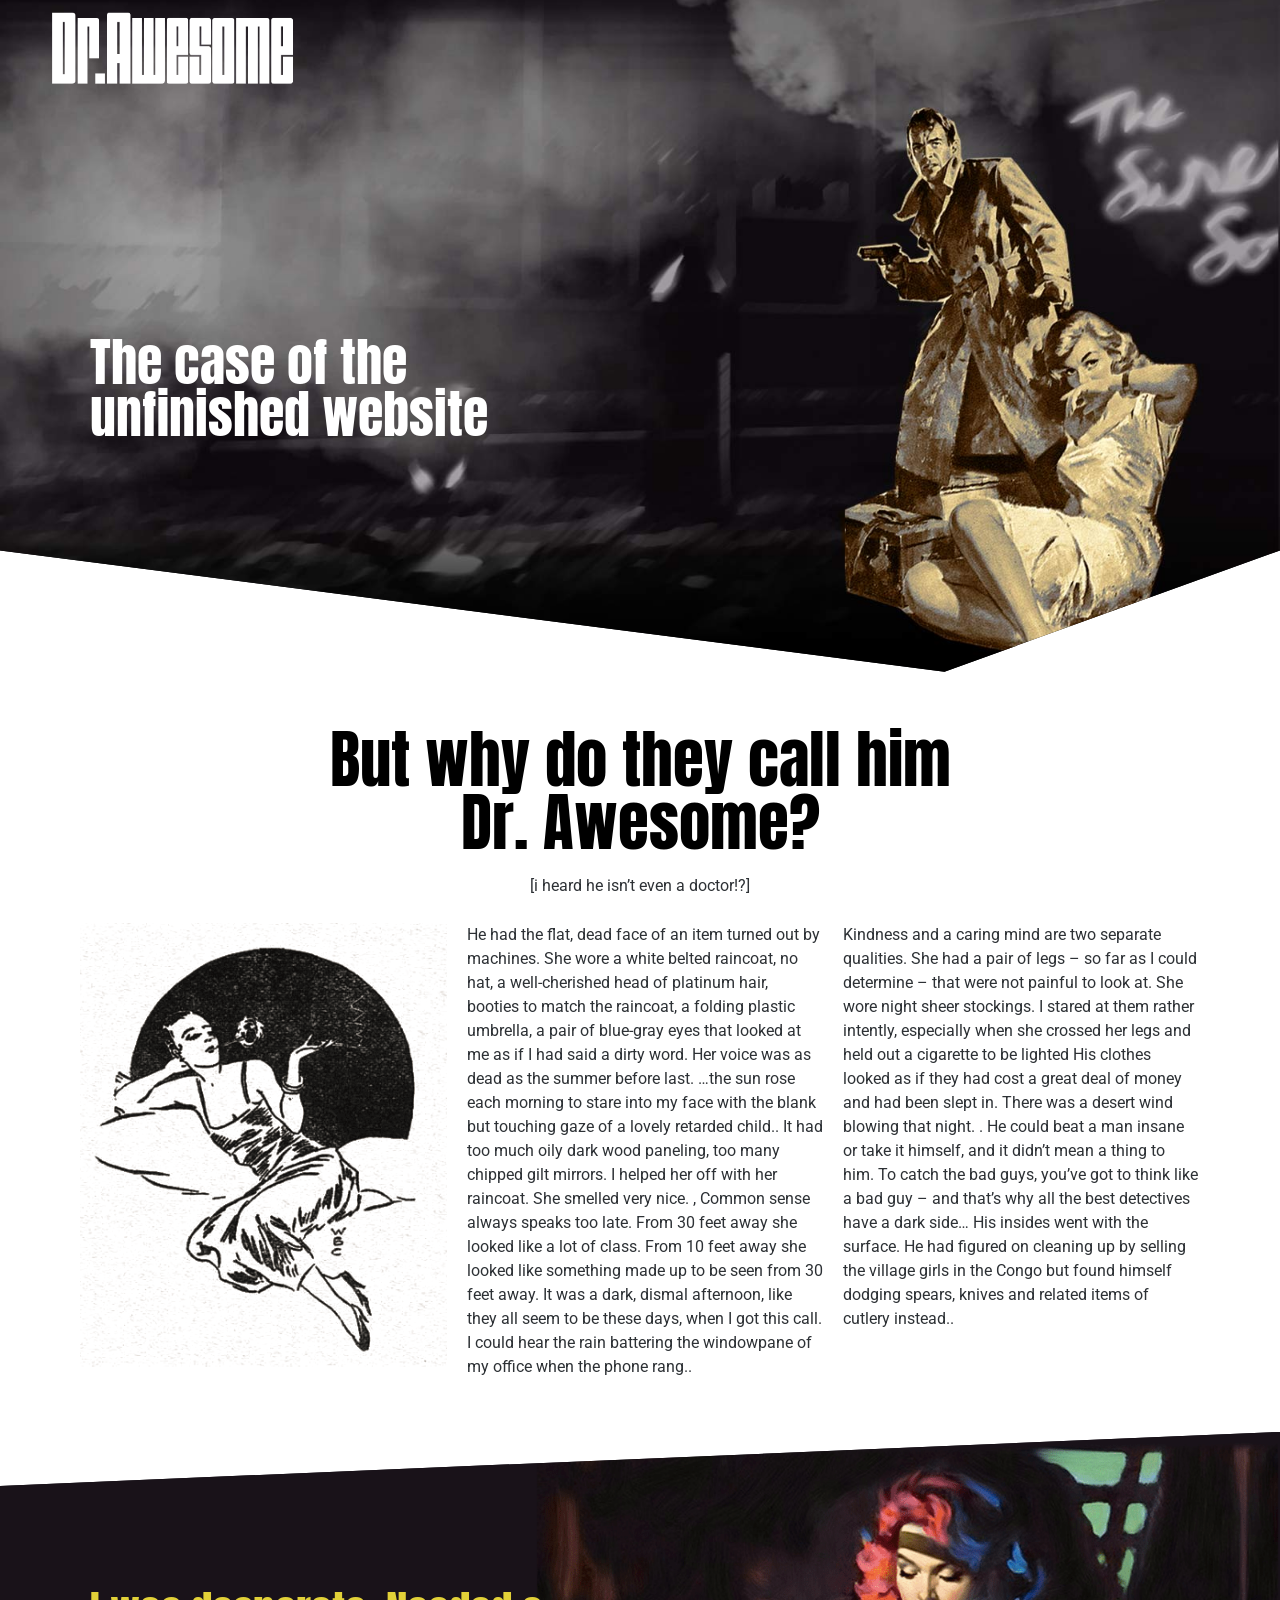
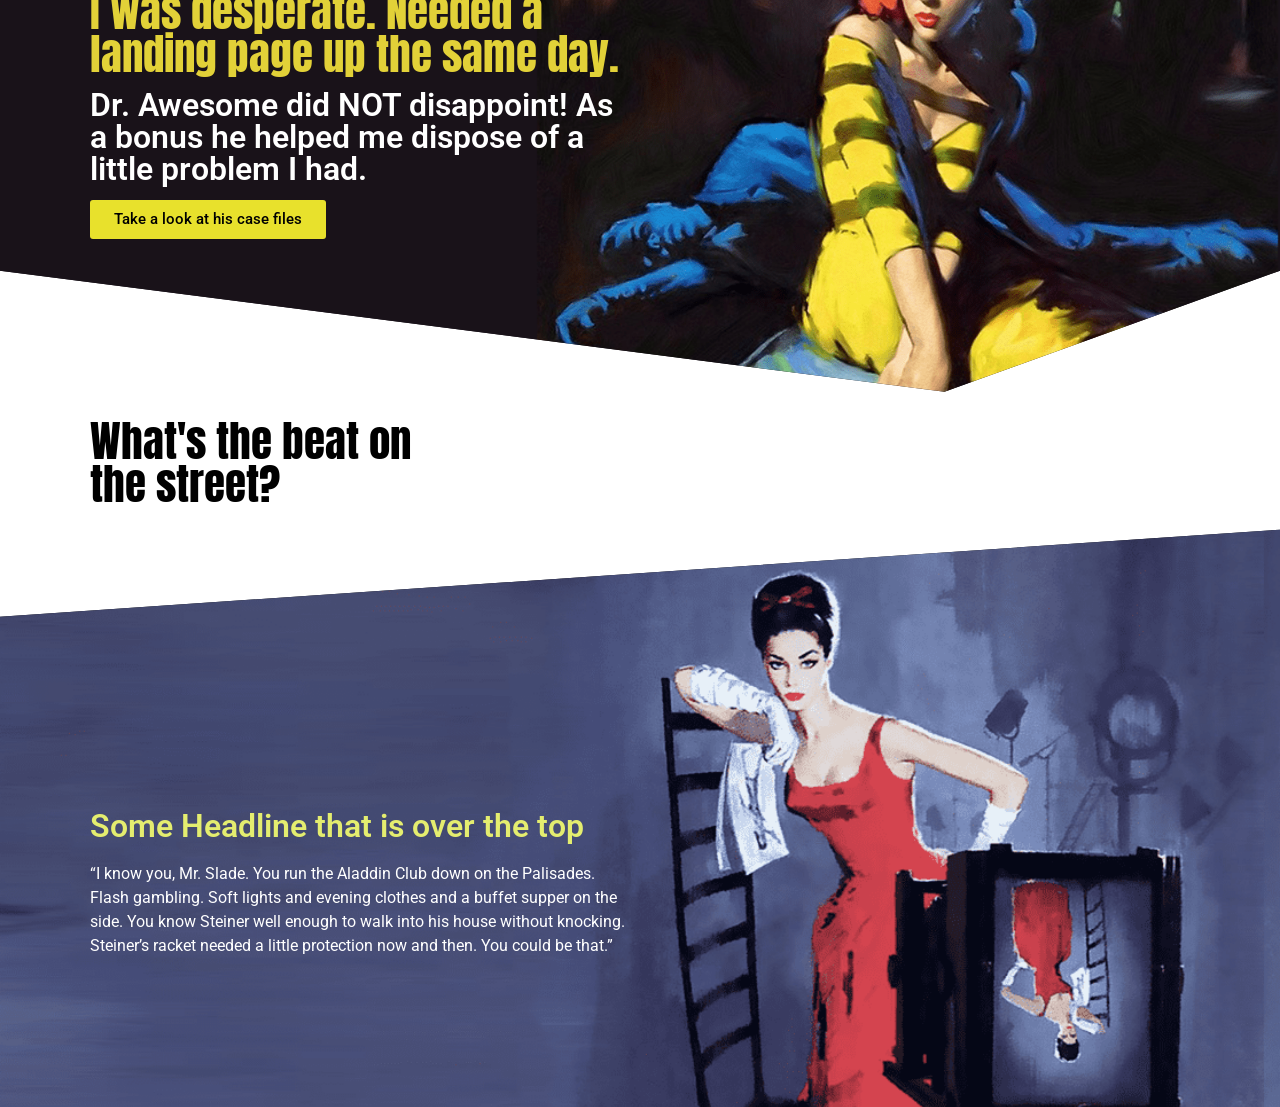
==== commit 6db89bdd: "Deploy static site via Builderius 2026-10-13 22:05:37" ====
--- a/index.html
+++ b/index.html
@@ -11,93 +11,59 @@
 /*# sourceURL=wp-img-auto-sizes-contain-inline-css */
 </style>
 <link rel='stylesheet' id='builderius-frontend-css' href='./wp-content/plugins/builderius/assets/css/frontend.1-4-beta.css' media='all' />
-<link rel='stylesheet' id='builderius-menu-builder-css' href='./wp-content/plugins/builderius/assets/css/webcomponents/builderius-menu-builder.1-4-beta.css' media='all' />
-<link rel='stylesheet' id='builderius-menu-toggle-css' href='./wp-content/plugins/builderius/assets/css/webcomponents/builderius-menu-toggle.1-4-beta.css' media='all' />
-<link rel='stylesheet' id='builderius-global-css' href='./wp-content/uploads/builderius/assets/prod/css/global.1-01-9f8082ba05a559669e93ca0d62bf7163.css' media='all' />
-<link rel='stylesheet' id='builderius-site-header-component-css' href='./wp-content/uploads/builderius/assets/prod/css/site-header-component.1-01-9f8082ba05a559669e93ca0d62bf7163.css' media='all' />
-<link rel='stylesheet' id='builderius-site-footer-component-css' href='./wp-content/uploads/builderius/assets/prod/css/site-footer-component.1-01-9f8082ba05a559669e93ca0d62bf7163.css' media='all' />
-<link rel='stylesheet' id='builderius-blog-index-template-css' href='./wp-content/uploads/builderius/assets/prod/css/blog-index-template.1-01-9f8082ba05a559669e93ca0d62bf7163.css' media='all' />
+<link rel='stylesheet' id='builderius-global-css' href='./wp-content/uploads/builderius/assets/prod/css/global.1-05-356323890d036e9e2b6a9426332c5537.css' media='all' />
+<link rel='stylesheet' id='builderius-test-rebuild-page-css' href='./wp-content/uploads/builderius/assets/prod/css/test-rebuild-page.1-05-356323890d036e9e2b6a9426332c5537.css' media='all' />
 <meta name="generator" content="Builderius 1.4-beta">
-<style class="builderius-css builderius-menu-builder-css">@media (max-width:850px) {
-    .builderiusContent builderius-menu-builder.uni-node-uaf54d90c0:not(.is-mobile) nav {
-        display: none;
-    }
-    .builderiusContent builderius-menu-builder.uni-node-uaf54d90c0.is-mobile builderius-menu-toggle {
-        display: inline-flex;
-    }
-}</style></head>
-<body class="home blog wp-embed-responsive wp-theme-twentytwentyfive">
-<div class = "builderiusContent"><header class="uni-node-u27a97c1d4 outer-wrapper site-header"><a href="#content" class="uni-node-ub196e8ad8 button skip-navigation">Skip Navigation</a>
-<div class="uni-node-u54c0e90c2 container">
-<a href="." aria-label="site logo link to homepage" class="uni-node-ud80a93e6e"><svg xmlns="http://www.w3.org/2000/svg" width="171" height="29" fill="none">
-  <path fill="currentColor" d="m28.8543 18.06-3.8858-1.3737-10.3816 3.9829V15.584l14.2649-5.60905-14.269-5.52491-3.9187 1.39706v1.1053L5.31733 8.92481V3.95239l5.34677-1.97494L5.31733 0 .00065 1.97745v4.97742l3.96552 1.47369L0 9.97743v5.05607l3.90126 1.5138L.00313 18.06v5.0752l14.58377 5.6166v-5.0552zm13.5038 5.8824V4.4642h7.3123c2.3825 0 4.188.42065 5.4155 1.26196 1.2467.84131 1.8696 2.17644 1.8696 4.00535 0 .82309-.174 1.54549-.5223 2.16729-.3297.6036-.8249 1.0791-1.4843 1.4266-.6416.3475-1.4206.5395-2.3367.5761l-.0276-.0549c1.6676.0549 2.9507.5121 3.8486 1.3717.8978.8414 1.3472 1.9662 1.3472 3.3744 0 1.7924-.6233 3.1367-1.8696 4.0329-1.228.8779-2.9783 1.3168-5.2505 1.3168zm3.5736-3.0177h4.5636c1.118 0 1.9977-.2287 2.6392-.6859.6594-.4572.9895-1.134.9895-2.0301 0-.8962-.3208-1.582-.9623-2.0576-.6412-.4755-1.5301-.7133-2.6664-.7133h-4.5636zm0-8.2852h3.6288c1.1732 0 2.0893-.2194 2.7491-.6584.6599-.4389.9895-1.079.9895-1.9204 0-.87785-.3208-1.52712-.9619-1.94777-.6415-.42066-1.567-.63098-2.7767-.63098h-3.6288zm19.8091 11.6321c-1.4847 0-2.6669-.4847-3.5465-1.454-.8614-.9876-1.292-2.3502-1.292-4.0877V9.29256h3.5189V17.852c0 1.2254.2015 2.1307.6046 2.716.4218.567 1.054.8504 1.8972.8504.953 0 1.6857-.3109 2.1992-.9327q.7968-.96015.7968-2.7708V9.29256h3.5189V23.9424h-3.2163l-.0823-4.0328.4396.1372c-.2198 1.3899-.7422 2.4416-1.5671 3.1549-.8244.7133-1.9149 1.0699-3.271 1.0699m11.296-.3292V9.29256h3.5188V23.9424zm-.0547-16.59765V4.21729h3.6559v3.12746zM87.7505 23.9424c-1.0629 0-1.9154-.2744-2.5565-.823-.6416-.5487-.9623-1.4266-.9623-2.6337V4.4642h3.5188V20.129c0 .3659.0917.6402.275.8231.2016.1829.4765.2743.8244.2743h1.0723v2.716zm9.6509.3292c-1.2462 0-2.3278-.3109-3.2439-.9327-.8983-.6219-1.5946-1.5089-2.0894-2.6612-.4947-1.1522-.7421-2.5056-.7421-4.0602s.2474-2.908.7421-4.0603c.4948-1.1522 1.2004-2.0392 2.117-2.66105.9161-.62183 1.9883-.93277 3.2163-.93277 1.0264 0 1.9243.21033 2.6936.63098.788.42064 1.384 1.01504 1.787 1.78324V4.4642h3.519v19.4782h-3.354l-.083-2.1673c-.403.7864-1.007 1.3991-1.813 1.8381-.8071.4389-1.7232.6584-2.7496.6584m1.0718-2.8532c.7332 0 1.3472-.1829 1.8418-.5486.514-.3658.898-.9054 1.155-1.6187.275-.7315.412-1.6094.412-2.6336 0-1.0425-.137-1.9204-.412-2.6337-.257-.7133-.641-1.2528-1.155-1.6186-.4946-.3658-1.1086-.5487-1.8418-.5487-1.0629 0-1.9149.4298-2.5565 1.2894-.6229.8413-.9343 2.0119-.9343 3.5116 0 1.4631.3114 2.6336.9343 3.5115.6416.8596 1.4936 1.2894 2.5565 1.2894m16.8608 2.8532c-1.466 0-2.74-.3109-3.821-.9327q-1.6215-.9603-2.502-2.6886c-.586-1.1522-.879-2.4965-.879-4.0328s.293-2.8714.879-4.0054c.587-1.1522 1.411-2.0484 2.474-2.68851 1.082-.64012 2.337-.96021 3.767-.96021 1.393 0 2.611.31094 3.656.93277 1.063.62185 1.878 1.51805 2.447 2.68855.568 1.1705.852 2.5788.852 4.2248v.7956h-10.419c.073 1.2803.421 2.2496 1.045 2.908.641.6402 1.484.9602 2.529.9602.787 0 1.438-.1737 1.951-.5212.532-.3658.898-.8688 1.1-1.5089l3.601.2195c-.403 1.4265-1.2 2.5514-2.391 3.3744-1.173.823-2.603 1.2345-4.289 1.2345m-3.546-9.0258h6.79q-.1095-1.7832-1.017-2.6337c-.605-.5852-1.375-.8779-2.309-.8779-.935 0-1.714.3018-2.337.9053-.605.6036-.981 1.4723-1.127 2.6063m13.169 8.6966V9.29256h3.299l.138 4.06024-.303-.0548c.22-1.4083.632-2.4234 1.237-3.0452.623-.64015 1.467-.96024 2.529-.96024h1.347v3.01784h-1.374c-.752 0-1.374.1097-1.87.3291-.494.2195-.87.567-1.127 1.0425-.238.4573-.357 1.0608-.357 1.8107v8.4497zm10.524 0V9.29256H139V23.9424zm-.055-16.59765V4.21729h3.656v3.12746zm11.793 16.92685c-1.485 0-2.667-.4847-3.546-1.454-.862-.9876-1.293-2.3502-1.293-4.0877V9.29256h3.519V17.852c0 1.2254.202 2.1307.605 2.716.421.567 1.054.8504 1.897.8504q1.4295 0 2.199-.9327c.532-.6401.797-1.5637.797-2.7708V9.29256h3.519V23.9424H151.7l-.083-4.0328.44.1372c-.22 1.3899-.742 2.4416-1.567 3.1549-.824.7133-1.915 1.0699-3.271 1.0699m17.261 0c-1.447 0-2.666-.2103-3.656-.631-.971-.4206-1.723-1.0059-2.254-1.7558-.532-.7498-.834-1.6003-.907-2.5513l3.601-.1646c.128.7681.449 1.3625.962 1.7832.513.4206 1.274.631 2.282.631.824 0 1.466-.1281 1.924-.3841.477-.2743.715-.695.715-1.262 0-.3292-.082-.6035-.247-.823-.166-.2195-.477-.4115-.935-.5761-.458-.1647-1.136-.3292-2.034-.4938-1.503-.2561-2.685-.567-3.546-.9328-.862-.3841-1.476-.8596-1.842-1.4266-.349-.5669-.523-1.2711-.523-2.1124 0-1.3717.523-2.4782 1.567-3.3195 1.063-.85962 2.612-1.28942 4.646-1.28942 1.32 0 2.428.21947 3.326.65842.898.4207 1.595 1.0059 2.09 1.7558.513.7315.833 1.5729.962 2.5239l-3.546.1646q-.138-.7407-.495-1.2894c-.239-.3658-.559-.6401-.963-.823-.403-.2012-.879-.3018-1.429-.3018q-1.2375 0-1.869.4938c-.422.3293-.632.7682-.632 1.3169 0 .384.091.7041.274.9602.202.256.522.4664.962.631.44.1463 1.027.2835 1.76.4115 1.539.2377 2.749.5486 3.628.9327.899.3658 1.531.8413 1.898 1.4266.384.5669.577 1.2528.577 2.0576 0 .9327-.266 1.7283-.798 2.3867-.513.6584-1.246 1.1614-2.199 1.5089-.934.3292-2.034.4938-3.299.4938"></path>
-</svg></a>
-<builderius-menu-builder data-content="" data-toggle-selector=".main-nav-toggle" data-mobile-mq="(max-width:850px)" data-has-submenu-icon="1" class="uni-node-uaf54d90c0"><builderius-menu-toggle data-aria-controls="main-navigation" data-action="toggle" class="main-nav-toggle"></builderius-menu-toggle>
-<nav id="main-navigation" aria-label="main-navigation" class="bldr-nav"><ul class="bldr-nav-menu b-nav-menu-js">
-<li class="bldr-nav-item b-nav-item-js current-menu-item">
-<a href="." class="bldr-nav-link b-nav-link-js">Home
-</a>
-</li>
-</ul>
-</nav>
-</builderius-menu-builder>
+</head>
+<body class="home wp-singular page-template-default page page-id-133 wp-embed-responsive wp-theme-twentytwentyfive">
+<div class = "builderiusContent"><header class="dra-header"><img src="./wp-content/uploads/2026/10/dr-awesome-logo-white.png" alt="Dr. Awesome Logo" width="947" height="325" class="dra-header__logo">
+</header>
+<main id="content" class="dra-main"><section class="dra-hero"><div class="dra-container dra-hero__inner">
+<h1 class="dra-hero__title">The case of the unfinished website</h1>
 </div>
-</header>
-<main id="content" class="uni-node-u03a9c89b0"></main><footer class="outer-wrapper site-footer"><div class="uni-node-u4612d81e4 container grid">
-<div class="uni-node-ud404a5650 footer-col flex-column">
-<p>Lorem ipsum dolor sit amet, consectetur adipisicing elit.</p>
-</div>
-<div class="uni-node-u677065d1a footer-col flex-column">
-<ul class="uni-node-u7dea4bc69">
-<li>123 Some Street
-Some City, PO 09843</li>
-<li>(345) 555-777</li>
-<li>info@logo.com</li>
-</ul>
-</div>
-<div class="uni-node-u9d2540070 footer-col flex-column">
-<ul class="uni-node-ud802ae04f">
-<li>
-<a href="." class="uni-node-u9b61280e7">Home</a>
-</li>
-</ul>
-</div>
-<div class="uni-node-u71665b35d footer-col flex-column">
-<p>Stay in touch for new information and best deals.</p>
-<ul class="uni-node-u181c3c11b social-icons flex-row">
-<li>
-<a href="https://youtube.com" aria-label="social link youtube" class="uni-node-ub6adca643"><svg width="40" height="40" viewbox="0 0 40 40" fill="none" xmlns="http://www.w3.org/2000/svg">
-<path d="M33.2913 12.69C33.1735 12.2292 32.9478 11.803 32.6329 11.4465C32.318 11.0901 31.9228 10.8137 31.48 10.64C27.195 8.985 20.375 9 20 9C19.625 9 12.805 8.985 8.52 10.64C8.0772 10.8137 7.68204 11.0901 7.36712 11.4465C7.05219 11.803 6.82653 12.2292 6.70875 12.69C6.385 13.9375 6 16.2175 6 20C6 23.7825 6.385 26.0625 6.70875 27.31C6.82636 27.771 7.05194 28.1975 7.36687 28.5542C7.68181 28.9108 8.07706 29.1875 8.52 29.3613C12.625 30.945 19.05 31 19.9175 31H20.0825C20.95 31 27.3787 30.945 31.48 29.3613C31.9229 29.1875 32.3182 28.9108 32.6331 28.5542C32.9481 28.1975 33.1736 27.771 33.2913 27.31C33.615 26.06 34 23.7825 34 20C34 16.2175 33.615 13.9375 33.2913 12.69ZM24.0737 20.815L19.0737 24.315C18.9242 24.4198 18.7488 24.4816 18.5666 24.4938C18.3844 24.5059 18.2023 24.4679 18.0401 24.384C17.878 24.3 17.7419 24.1732 17.6467 24.0174C17.5515 23.8615 17.5007 23.6826 17.5 23.5V16.5C17.5001 16.3171 17.5503 16.1377 17.6452 15.9813C17.7402 15.8249 17.8762 15.6976 18.0385 15.6132C18.2008 15.5287 18.3831 15.4904 18.5656 15.5024C18.7482 15.5144 18.9239 15.5763 19.0737 15.6813L24.0737 19.1813C24.2053 19.2735 24.3126 19.396 24.3868 19.5386C24.4609 19.6811 24.4996 19.8394 24.4996 20C24.4996 20.1606 24.4609 20.3189 24.3868 20.4614C24.3126 20.604 24.2053 20.7265 24.0737 20.8188V20.815Z" fill="currentColor"></path>
-</svg>
-</a>
-</li>
-<li>
-<a href="https://linkedin.com" aria-label="social link linkedin" class="uni-node-u21d307c2a"><svg width="40" height="40" viewbox="0 0 40 40" fill="none" xmlns="http://www.w3.org/2000/svg">
-<path d="M31 7H9C8.46957 7 7.96086 7.21071 7.58579 7.58579C7.21071 7.96086 7 8.46957 7 9V31C7 31.5304 7.21071 32.0391 7.58579 32.4142C7.96086 32.7893 8.46957 33 9 33H31C31.5304 33 32.0391 32.7893 32.4142 32.4142C32.7893 32.0391 33 31.5304 33 31V9C33 8.46957 32.7893 7.96086 32.4142 7.58579C32.0391 7.21071 31.5304 7 31 7ZM16 26C16 26.2652 15.8946 26.5196 15.7071 26.7071C15.5196 26.8946 15.2652 27 15 27C14.7348 27 14.4804 26.8946 14.2929 26.7071C14.1054 26.5196 14 26.2652 14 26V18C14 17.7348 14.1054 17.4804 14.2929 17.2929C14.4804 17.1054 14.7348 17 15 17C15.2652 17 15.5196 17.1054 15.7071 17.2929C15.8946 17.4804 16 17.7348 16 18V26ZM15 16C14.7033 16 14.4133 15.912 14.1666 15.7472C13.92 15.5824 13.7277 15.3481 13.6142 15.074C13.5006 14.7999 13.4709 14.4983 13.5288 14.2074C13.5867 13.9164 13.7296 13.6491 13.9393 13.4393C14.1491 13.2296 14.4164 13.0867 14.7074 13.0288C14.9983 12.9709 15.2999 13.0006 15.574 13.1142C15.8481 13.2277 16.0824 13.42 16.2472 13.6666C16.412 13.9133 16.5 14.2033 16.5 14.5C16.5 14.8978 16.342 15.2794 16.0607 15.5607C15.7794 15.842 15.3978 16 15 16ZM27 26C27 26.2652 26.8946 26.5196 26.7071 26.7071C26.5196 26.8946 26.2652 27 26 27C25.7348 27 25.4804 26.8946 25.2929 26.7071C25.1054 26.5196 25 26.2652 25 26V21.5C25 20.837 24.7366 20.2011 24.2678 19.7322C23.7989 19.2634 23.163 19 22.5 19C21.837 19 21.2011 19.2634 20.7322 19.7322C20.2634 20.2011 20 20.837 20 21.5V26C20 26.2652 19.8946 26.5196 19.7071 26.7071C19.5196 26.8946 19.2652 27 19 27C18.7348 27 18.4804 26.8946 18.2929 26.7071C18.1054 26.5196 18 26.2652 18 26V18C18.0012 17.7551 18.0923 17.5191 18.256 17.3369C18.4197 17.1546 18.6446 17.0388 18.888 17.0114C19.1314 16.9839 19.3764 17.0468 19.5765 17.188C19.7767 17.3292 19.918 17.539 19.9738 17.7775C20.6502 17.3186 21.4389 17.0526 22.2552 17.0081C23.0714 16.9637 23.8844 17.1424 24.6067 17.5251C25.329 17.9078 25.9335 18.48 26.3551 19.1803C26.7768 19.8806 26.9997 20.6825 27 21.5V26Z" fill="currentColor"></path>
-</svg>
-</a>
-</li>
-<li>
-<a href="https://x.com" aria-label="social link twitter" class="uni-node-u50b749fd4"><svg width="40" height="40" viewbox="0 0 40 40" fill="none" xmlns="http://www.w3.org/2000/svg">
-<path d="M30.876 31.4813C30.7899 31.6381 30.6633 31.7689 30.5094 31.8602C30.3555 31.9514 30.1799 31.9997 30.001 32H24.001C23.8327 31.9999 23.6671 31.9574 23.5196 31.8764C23.3721 31.7953 23.2475 31.6783 23.1572 31.5362L18.096 23.5825L10.741 31.6725C10.5617 31.8651 10.3137 31.9793 10.0508 31.9903C9.78787 32.0012 9.53123 31.9082 9.33649 31.7312C9.14175 31.5542 9.02462 31.3076 9.01048 31.0448C8.99635 30.7821 9.08635 30.5243 9.26097 30.3275L16.9822 21.8275L9.15722 9.5375C9.06085 9.3863 9.0069 9.21198 9.00103 9.03278C8.99515 8.85357 9.03756 8.67609 9.12382 8.5189C9.21008 8.36172 9.33702 8.23062 9.49133 8.13932C9.64565 8.04803 9.82168 7.99991 10.001 8H16.001C16.1693 8.00005 16.3348 8.04258 16.4823 8.12365C16.6298 8.20471 16.7545 8.32169 16.8447 8.46375L21.906 16.4175L29.261 8.3275C29.4403 8.1349 29.6883 8.02073 29.9512 8.00974C30.2141 7.99876 30.4707 8.09185 30.6655 8.26882C30.8602 8.44579 30.9773 8.69239 30.9915 8.95515C31.0056 9.21791 30.9156 9.47565 30.741 9.6725L23.0197 18.1663L30.8447 30.4638C30.9406 30.615 30.994 30.7892 30.9995 30.9682C31.005 31.1472 30.9623 31.3244 30.876 31.4813Z" fill="currentColor"></path>
-</svg>
-</a>
-</li>
-</ul>
+</section>
+<section class="dra-intro"><div class="dra-container">
+<h2 class="dra-intro__title">But why do they call him<span class="dra-intro__title-name">Dr. Awesome?</span>
+</h2>
+<p class="dra-intro__aside">[i heard he isn’t even a doctor!?]</p>
+<div class="dra-intro__body">
+<figure class="dra-intro__figure"><img src="./wp-content/uploads/2026/10/smoker.png" alt="Noir illustration of a man smoking" width="400" height="485" loading="lazy" class="dra-intro__image">
+</figure>
+<div class="dra-intro__text">
+<p>He had the flat, dead face of an item turned out by machines. She wore a white belted raincoat, no hat, a well-cherished head of platinum hair, booties to match the raincoat, a folding plastic umbrella, a pair of blue-gray eyes that looked at me as if I had said a dirty word. Her voice was as dead as the summer before last. …the sun rose each morning to stare into my face with the blank but touching gaze of a lovely retarded child.. It had too much oily dark wood paneling, too many chipped gilt mirrors. I helped her off with her raincoat. She smelled very nice. , Common sense always speaks too late. From 30 feet away she looked like a lot of class. From 10 feet away she looked like something made up to be seen from 30 feet away. It was a dark, dismal afternoon, like they all seem to be these days, when I got this call. I could hear the rain battering the windowpane of my office when the phone rang..</p>
+<p>Kindness and a caring mind are two separate qualities. She had a pair of legs – so far as I could determine – that were not painful to look at. She wore night sheer stockings. I stared at them rather intently, especially when she crossed her legs and held out a cigarette to be lighted His clothes looked as if they had cost a great deal of money and had been slept in. There was a desert wind blowing that night. . He could beat a man insane or take it himself, and it didn’t mean a thing to him. To catch the bad guys, you’ve got to think like a bad guy – and that’s why all the best detectives have a dark side… His insides went with the surface. He had figured on cleaning up by selling the village girls in the Congo but found himself dodging spears, knives and related items of cutlery instead..</p>
 </div>
 </div>
-</footer>
+</div>
+</section>
+<section aria-label="Testimonial" class="dra-testimonial"><div class="dra-container">
+<div class="dra-testimonial__content">
+<blockquote class="dra-testimonial__quote">
+<p class="dra-testimonial__lead">I was desperate. Needed a landing page up the same day.</p>
+<p class="dra-testimonial__text">Dr. Awesome did NOT disappoint! As a bonus he helped me dispose of a little problem I had.</p>
+</blockquote>
+<a href="#" class="dra-button">Take a look at his case files</a>
+</div>
+</div>
+</section>
+<section class="dra-beat"><div class="dra-container">
+<h2 class="dra-beat__title">What's the beat on the street?</h2>
+</div>
+</section>
+<section class="dra-closing"><div class="dra-container">
+<div class="dra-closing__content">
+<h2 class="dra-closing__title">Some Headline that is over the top</h2>
+<blockquote class="dra-closing__quote">
+<p>“I know you, Mr. Slade. You run the Aladdin Club down on the Palisades. Flash gambling. Soft lights and evening clothes and a buffet supper on the side. You know Steiner well enough to walk into his house without knocking. Steiner’s racket needed a little protection now and then. You could be that.”</p>
+</blockquote>
+</div>
+</div>
+</section>
+</main>
 
 </div>
 <script type="speculationrules">
 {"prefetch":[{"source":"document","where":{"and":[{"href_matches":"/*"},{"not":{"href_matches":["/wp-*.php","/wp-admin/*","/wp-content/uploads/*","/wp-content/*","/wp-content/plugins/*","/wp-content/themes/twentytwentyfive/*","/*\\?(.+)"]}},{"not":{"selector_matches":"a[rel~=\"nofollow\"]"}},{"not":{"selector_matches":".no-prefetch, .no-prefetch a"}}]},"eagerness":"conservative"}]}
 </script>
-<script id="builderius-custom-elements-js-extra">
-var builderiusFrontend = {"scriptUrl":"./wp-content/plugins/builderius/assets/js/webcomponents/frontend.1-4-beta.js"};
-//# sourceURL=builderius-custom-elements-js-extra
-</script>
-<script id="builderius-custom-elements-js" src="./wp-content/plugins/builderius/assets/js/webcomponents/custom-elements.1-4-beta.js"></script>
-<script id="builderius-menu-builder-js" src="./wp-content/plugins/builderius/assets/js/webcomponents/builderius-menu-builder.1-4-beta.js"></script>
-<script id="builderius-menu-toggle-js" src="./wp-content/plugins/builderius/assets/js/webcomponents/builderius-menu-toggle.1-4-beta.js"></script>
 </body>
 </html>
--- a/wp-content/uploads/builderius/assets/prod/css/global.1-05-356323890d036e9e2b6a9426332c5537.css
+++ b/wp-content/uploads/builderius/assets/prod/css/global.1-05-356323890d036e9e2b6a9426332c5537.css
@@ -0,0 +1,9 @@
+:root{--badge--filled-bg:var(--color--primary--500);--badge--filled-tx:var(--color--base--0);--badge--ghost-tx:var(--color--primary--600);--badge--outlined-bg:var(--color--primary--50);--badge--outlined-br:var(--color--primary--500);--badge--outlined-tx:var(--color--primary--600);--badge--tonal-bg:var(--color--primary--100);--badge--tonal-tx:var(--color--primary--600);--button--filled-bg-disabled:var(--color--base--300);--button--filled-bg-enabled:var(--color--primary--500);--button--filled-bg-focused:var(--color--primary--600);--button--filled-bg-hovered:var(--color--primary--600);--button--filled-bg-pressed:var(--color--primary--700);--button--filled-tonal-bg-disabled:var(--color--base--300);--button--filled-tonal-bg-enabled:var(--color--primary--100);--button--filled-tonal-bg-focused:var(--color--primary--200);--button--filled-tonal-bg-hovered:var(--color--primary--200);--button--filled-tonal-bg-pressed:var(--color--primary--300);--button--filled-tonal-tx-disabled:var(--color--base--0);--button--filled-tonal-tx-enabled:var(--color--primary--600);--button--filled-tonal-tx-focused:var(--color--base--0);--button--filled-tonal-tx-hovered:var(--color--base--0);--button--filled-tonal-tx-pressed:var(--color--base--0);--button--filled-tx-disabled:var(--color--base--0);--button--filled-tx-enabled:var(--color--base--0);--button--filled-tx-focused:var(--color--base--0);--button--filled-tx-hovered:var(--color--base--0);--button--filled-tx-pressed:var(--color--base--0);--button--ghost-tx-disabled:var(--color--base--500);--button--ghost-tx-enabled:var(--color--primary--500);--button--ghost-tx-focused:var(--color--primary--600);--button--ghost-tx-hovered:var(--color--primary--600);--button--ghost-tx-pressed:var(--color--primary--700);--button--outlined-bg-disabled:var(--color--base--0);--button--outlined-bg-focused:var(--color--primary--50);--button--outlined-bg-hovered:var(--color--primary--50);--button--outlined-bg-pressed:var(--color--primary--100);--button--outlined-br-disabled:var(--color--base--500);--button--outlined-br-enabled:var(--color--primary--400);--button--outlined-br-focused:var(--color--primary--500);--button--outlined-br-hovered:var(--color--primary--500);--button--outlined-br-pressed:var(--color--primary--600);--button--outlined-tx-disabled:var(--color--base--500);--button--outlined-tx-enabled:var(--color--primary--600);--button--outlined-tx-focused:var(--color--primary--700);--button--outlined-tx-hovered:var(--color--primary--700);--button--outlined-tx-pressed:var(--color--primary--800);--button--size-sm-scale:0.85;--button--size-lg-scale:1.3;--color--primary--original:oklch(0.64 0.149 259);--color--primary--50:oklch(from var(--color--primary--original) 0.97 calc(c * 0.15) h);--color--primary--100:oklch(from var(--color--primary--original) 0.93 calc(c * 0.25) h);--color--primary--200:oklch(from var(--color--primary--original) 0.87 calc(c * 0.45) h);--color--primary--300:oklch(from var(--color--primary--original) 0.78 calc(c * 0.65) h);--color--primary--400:oklch(from var(--color--primary--original) 0.68 calc(c * 0.85) h);--color--primary--500:oklch(from var(--color--primary--original) 0.58 calc(c * 1.00) h);--color--primary--600:oklch(from var(--color--primary--original) 0.48 calc(c * 0.95) h);--color--primary--700:oklch(from var(--color--primary--original) 0.39 calc(c * 0.85) h);--color--primary--800:oklch(from var(--color--primary--original) 0.31 calc(c * 0.70) h);--color--primary--900:oklch(from var(--color--primary--original) 0.25 calc(c * 0.50) h);--color--primary--950:oklch(from var(--color--primary--original) 0.18 calc(c * 0.40) h);--color--base--0:oklch(1.00 0 0);--color--base--50:oklch(from var(--color--primary--original) 0.97 0.008 h);--color--base--100:oklch(from var(--color--primary--original) 0.93 0.010 h);--color--base--200:oklch(from var(--color--primary--original) 0.87 0.012 h);--color--base--300:oklch(from var(--color--primary--original) 0.78 0.014 h);--color--base--400:oklch(from var(--color--primary--original) 0.68 0.015 h);--color--base--500:oklch(from var(--color--primary--original) 0.58 0.015 h);--color--base--600:oklch(from var(--color--primary--original) 0.48 0.014 h);--color--base--700:oklch(from var(--color--primary--original) 0.39 0.012 h);--color--base--800:oklch(from var(--color--primary--original) 0.31 0.010 h);--color--base--900:oklch(from var(--color--primary--original) 0.25 0.008 h);--color--base--950:oklch(from var(--color--primary--original) 0.18 0.006 h);--color--base--1000:oklch(0.00 0 0);--color--error--original:oklch(0.55 0.20 25);--color--error--light:oklch(from var(--color--error--original) 0.78 calc(c * 0.65) h);--color--error--dark:oklch(from var(--color--error--original) 0.39 calc(c * 0.85) h);--color--success--original:oklch(0.65 0.18 145);--color--success--light:oklch(from var(--color--success--original) 0.78 calc(c * 0.65) h);--color--success--dark:oklch(from var(--color--success--original) 0.39 calc(c * 0.85) h);--font--size--1:clamp(var(--text--size--h1-min), calc(var(--text--size--h1-min) + tan(atan2(var(--text--size--h1-max) - var(--text--size--h1-min), 1200px - 375px)) * (100vi - 375px)), var(--text--size--h1-max));--font--size--2:clamp(var(--text--size--h2-min), calc(var(--text--size--h2-min) + tan(atan2(var(--text--size--h2-max) - var(--text--size--h2-min), 1200px - 375px)) * (100vi - 375px)), var(--text--size--h2-max));--font--size--3:clamp(var(--text--size--h3-min), calc(var(--text--size--h3-min) + tan(atan2(var(--text--size--h3-max) - var(--text--size--h3-min), 1200px - 375px)) * (100vi - 375px)), var(--text--size--h3-max));--font--size--4:clamp(var(--text--size--h4-min), calc(var(--text--size--h4-min) + tan(atan2(var(--text--size--h4-max) - var(--text--size--h4-min), 1200px - 375px)) * (100vi - 375px)), var(--text--size--h4-max));--font--size--5:clamp(var(--text--size--h5-min), calc(var(--text--size--h5-min) + tan(atan2(var(--text--size--h5-max) - var(--text--size--h5-min), 1200px - 375px)) * (100vi - 375px)), var(--text--size--h5-max));--font--size--6:clamp(var(--text--size--h6-min), calc(var(--text--size--h6-min) + tan(atan2(var(--text--size--h6-max) - var(--text--size--h6-min), 1200px - 375px)) * (100vi - 375px)), var(--text--size--h6-max));--font--size--badge:clamp(var(--text--size--badge-min), calc(var(--text--size--badge-min) + tan(atan2(var(--text--size--badge-max) - var(--text--size--badge-min), 1200px - 375px)) * (100vi - 375px)), var(--text--size--badge-max));--font--size--button:clamp(var(--text--size--button-min), calc(var(--text--size--button-min) + tan(atan2(var(--text--size--button-max) - var(--text--size--button-min), 1200px - 375px)) * (100vi - 375px)), var(--text--size--button-max));--font--size--content:clamp(var(--text--size--content-min), calc(var(--text--size--content-min) + tan(atan2(var(--text--size--content-max) - var(--text--size--content-min), 1200px - 375px)) * (100vi - 375px)), var(--text--size--content-max));--radius--none:var(--size--0);--radius--xxs:var(--size--1);--radius--xs:var(--size--2);--radius--sm:var(--size--3);--radius--md:var(--size--4);--radius--lg:var(--size--5);--radius--xl:var(--size--6);--radius--2xl:var(--size--8);--radius--3xl:var(--size--10);--radius--4xl:var(--size--12);--radius--5xl:var(--size--16);--radius--6xl:var(--size--20);--radius--7xl:var(--size--28);--radius--8xl:var(--size--32);--radius--9xl:var(--size--40);--radius--10xl:var(--size--48);--size--0:0px;--size--1:2px;--size--2:4px;--size--3:6px;--size--4:8px;--size--5:10px;--size--6:12px;--size--7:14px;--size--8:16px;--size--9:18px;--size--10:20px;--size--12:24px;--size--14:28px;--size--16:32px;--size--18:36px;--size--20:40px;--size--24:48px;--size--28:56px;--size--32:64px;--size--36:72px;--size--40:80px;--size--48:96px;--size--56:112px;--size--64:128px;--size--72:144px;--size--80:160px;--size--96:192px;--size--128:256px;--size--160:320px;--size--192:384px;--spacing--none:var(--size--0);--spacing--xxs:var(--size--1);--spacing--xs:var(--size--2);--spacing--sm:var(--size--4);--spacing--md:var(--size--6);--spacing--lg:var(--size--8);--spacing--xl:var(--size--10);--spacing--2xl:var(--size--12);--spacing--3xl:var(--size--16);--spacing--4xl:var(--size--20);--spacing--5xl:var(--size--24);--spacing--6xl:var(--size--28);--spacing--7xl:var(--size--32);--spacing--8xl:var(--size--36);--spacing--9xl:var(--size--40);--spacing--10xl:var(--size--48);--spacing--11xl:var(--size--56);--spacing--12xl:var(--size--64);--spacing--13xl:var(--size--72);--spacing--14xl:var(--size--80);--spacing--15xl:var(--size--96);--text--color--content:var(--color--base--800);--text--color--heading:var(--color--base--950);--text--size--badge-max:var(--size--7);--text--size--badge-min:var(--size--7);--text--size--button-max:var(--size--8);--text--size--button-min:var(--size--7);--text--size--content-max:var(--size--8);--text--size--content-min:var(--size--7);--text--size--h1-max:var(--size--20);--text--size--h1-min:var(--size--16);--text--size--h2-max:var(--size--16);--text--size--h2-min:var(--size--12);--text--size--h3-max:var(--size--14);--text--size--h3-min:var(--size--10);--text--size--h4-max:var(--size--12);--text--size--h4-min:var(--size--9);--text--size--h5-max:var(--size--10);--text--size--h5-min:var(--size--8);--text--size--h6-max:var(--size--8);--text--size--h6-min:var(--size--8);--container--full:100%;--container--max:1280px;--container--narrow:820px;--container--min:350px;--container--width:var(--container--max);--font--family-emoji:"Apple Color Emoji", "Segoe UI Emoji", "Segoe UI Symbol", "Noto Color Emoji";--font--family-sans-serif:system-ui, "Segoe UI", Roboto, Oxygen, Ubuntu, Cantarell, Helvetica, Arial, "Helvetica Neue", sans-serif, var(--font--family-emoji);--font--family-monospace:ui-monospace, SFMono-Regular, "SF Mono", Menlo, Consolas, "Liberation Mono", monospace, var(--font--family-emoji);--font--family:var(--font--family-sans-serif);--font--spacing-block:var(--size--8);--font--line-height:1.5;--font--weight:400;--border--width:calc(var(--size--1) / 2);--border--color:var(--color--primary--600);--border--radius:var(--radius--xl);--outline--width:var(--size--1);--outline--border:var(--outline--width) solid var(--color--base--800);--box--shadow:0 1px 3px 0 rgba(0, 0, 0, 0.1), 0 1px 2px 0 rgba(0, 0, 0, 0.06);--box--shadow-focus-with-button:0 0 0 var(--outline--width) var(--border-color);--spacing--block:var(--spacing--sm);--spacing--block-start:var(--spacing--block);--spacing--block-end:var(--spacing--block);--spacing--inline:var(--spacing--lg);--spacing--inline-start:var(--spacing--inline);--spacing--inline-end:var(--spacing--inline);--grid--item-min-width:240px;--grid--item-max-width:1fr;--grid--row-gap:var(--spacing--block);--grid--col-gap:var(--spacing--inline);--grid--gap:var(--grid--row-gap) var(--grid--col-gap);--section--padding-block:var(--spacing--xl);--section--padding-inline:var(--spacing--lg);--blockquote--border-color:var(--color--primary--400);--blockquote--cite-color:var(--color--primary--600);--table--border-color:var(--color--base--400);--table--row-stripped-background-color:var(--color--base--50);--code--background-color:var(--color--base--200);--code--color:var(--color--base--700);--code--kbd-background-color:var(--color--base--50);--code--kbd-color:var(--color--base--200);--switch--background-color:var(--color--base--200);--switch--checked-background-color:var(--color--primary--500);--switch--color:var(--color--base--0);--switch--thumb-box-shadow:0 0 0 rgba(0, 0, 0, 0);--accordion--border-color:var(--color--base--300);--accordion--active-summary-color:var(--color--primary--200);--accordion--close-summary-color:var(--color--base--600);--accordion--open-summary-color:var(--color--base--900);--accordion--closed-summary-background:transparent;--accordion--open-summary-background:var(--color--base--50);--accordion--active-summary-background:var(--color--base--200);--accordion--icon-circle:15px;--accordion--icon-circle-color:transparent;--accordion--spacing-inline:var(--spacing--inline);--accordion--spacing-block:var(--spacing--block);--card--background-color:var(--color--base--0);--card--border-color:var(--color--base--50);--card--box-shadow:var(--box--shadow);--card--border-radius:var(--border--radius);--pagination--item-radius:calc(var(--border--radius) / 2);--transition:0.2s ease-in-out;--icon--minus:url('data:image/svg+xml,<svg xmlns="http://www.w3.org/2000/svg" viewBox="0 0 24 24"><path d="M5 11V13H19V11H5Z"></path></svg>');--icon--plus:url('data:image/svg+xml,<svg xmlns="http://www.w3.org/2000/svg" viewBox="0 0 24 24"><path d="M11 11V5h2v6h6v2h-6v6h-2v-6H5v-2h6Z"/></svg>');--icon--chevron:url('data:image/svg+xml,<svg xmlns="http://www.w3.org/2000/svg" viewBox="0 0 24 24"><path d="m12 13.2 5-5 1.4 1.4L12 16 5.6 9.6l1.5-1.4 4.9 5Z"/></svg>');--icon--caret:url('data:image/svg+xml,<svg xmlns="http://www.w3.org/2000/svg" viewBox="0 0 24 24"><path d="m13.2 12-5-5 1.4-1.4L16 12l-6.4 6.4L8.2 17l5-5Z"/></svg>');--icon--arrow:url('data:image/svg+xml,<svg xmlns="http://www.w3.org/2000/svg" viewBox="0 0 24 24"><path d="m13 16.2 5.4-5.4 1.4 1.4L12 20l-7.8-7.8 1.4-1.4 5.4 5.4V4h2v12.2Z"/></svg>');--icon--search:url('data:image/svg+xml,<svg xmlns="http://www.w3.org/2000/svg" viewBox="0 0 24 24"><path d="m18 16.6 4.3 4.3-1.4 1.4-4.3-4.3a9 9 0 1 1 1.4-1.4Zm-2-.7A7 7 0 0 0 11 4a7 7 0 1 0 4.9 12l.1-.1Z"/></svg>');--icon--close:url('data:image/svg+xml,<svg xmlns="http://www.w3.org/2000/svg" viewBox="0 0 24 24"><path d="m12 10.6 5-5 1.4 1.5-5 4.9 5 5-1.5 1.4-4.9-5-5 5L5.6 17l5-5-5-5L7 5.7l5 5Z"/></svg>');--icon--base:var(--icon--chevron)}html{height:100%;scroll-behavior:smooth}body{-webkit-tap-highlight-color:#fff0;-webkit-text-size-adjust:100%;-moz-text-size-adjust:100%;text-size-adjust:100%;accent-color:var(--color--primary--original);background-color:var(--color--base--0);color:var(--text--color--content);font-weight:var(--font--weight);font-size:var(--font--size--content);line-height:var(--font--line-height);font-family:var(--font--family);text-rendering:optimizeLegibility;overflow-wrap:break-word;margin:0 auto;display:flex;flex-direction:column;width:100%;height:100%}::before,::after{text-decoration:inherit;vertical-align:inherit}[hidden]{display:none}small,.small{font-size:var(--size--6)}h1,h2,h3,h4,h5,h6{--font-weight:700;margin-top:0;margin-bottom:0;color:var(--text--color--heading);font-weight:var(--font-weight);font-size:var(--font-size);line-height:var(--font-line-height);font-family:var(--font--family)}h1{--font-size:var(--font--size--1);--font-line-height:1.125;--spacing-block-start:var(--size--24)}h2{--font-size:var(--font--size--2);--font-line-height:1.15;--spacing-block-start:var(--size--20)}h3{--font-size:var(--font--size--3);--font-line-height:1.15;--spacing-block-start:var(--size--16)}h4{--font-size:var(--font--size--4);--font-line-height:1.4;--spacing-block-start:var(--size--12)}h5{--font-size:var(--font--size--5);--font-line-height:1.5;--spacing-block-start:var(--size--12)}h6{--font-size:var(--font--size--6);--font-line-height:1.25;--spacing-block-start:var(--size--10)}pre,code,kbd,samp{--font-family:var(--font--family-monospace);font-size:.875em;font-family:var(--font-family);font-weight:var(--font-weight);max-width:100%;-moz-tab-size:2;-o-tab-size:2;tab-size:2}kbd{--font-weight:bolder;background-color:var(--code--kbd-background-color);color:var(--code--kbd-color);vertical-align:baseline}ul,ol{padding-inline-start:1em}b,strong{font-weight:bolder}sub,sup{position:relative;font-size:.75em;line-height:0;vertical-align:baseline}sub{bottom:-.25em}sup{top:-.5em}address,blockquote,dl,ol,p,pre{color:var(--text--color--content);font-style:normal;font-weight:var(--font--weight)}p,dl,ol,ul,address{margin-top:0;margin-bottom:0}table{margin-top:0}blockquote{display:block;margin:0;padding:var(--spacing--lg);border-right-style:none;border-left:.25rem solid var(--blockquote--border-color);border-inline-start:.25rem solid var(--blockquote--border-color);border-inline-end:none}blockquote cite{color:var(--blockquote--cite-color)}mark{padding:.125rem .25rem;background-color:var(--color--base--50);color:var(--text--color--content);vertical-align:baseline}abbr[title]{border-bottom-width:1px;border-bottom-style:dotted;text-decoration:none;cursor:help}ins{color:var(--color--success--original,var(--color--primary--500));text-decoration:none}del{color:var(--color--error--original,var(--color--base--400))}a{--text-decoration:underline;--color-text:var(--color--primary--500);outline-style:none;color:var(--color-text);text-decoration:var(--text-decoration);transition:background-color var(--transition),color var(--transition),box-shadow var(--transition),-webkit-text-decoration var(--transition)}a:where(:hover,:active,:focus){--color-text:var(--color--primary--400);--text-decoration:none;cursor:pointer}:where(button,[role=button],[type=submit]),.button,.btn-filled{--background-color:var(--button--filled-bg-enabled);--color-text:var(--button--filled-tx-enabled);--spacing-block:var(--spacing--block);--spacing-inline:var(--spacing--inline);--border-radius:var(--radius--xs);--border-color:transparent;--border-style:solid;--border-width:1px;--text-decoration:none;--font-weight:600;--font-size:var(--font--size--button);display:flex;justify-content:center;color:var(--color-text);background-color:var(--background-color);padding:var(--spacing-block) var(--spacing-inline);border-radius:var(--border-radius);border:var(--border-width) var(--border-style) var(--border-color);font-weight:var(--font-weight);font-size:var(--font-size);line-height:var(--font--line-height);text-align:center;text-decoration:var(--text-decoration);cursor:pointer;user-select:none;transition:background-color var(--transition),border-color var(--transition),color var(--transition),box-shadow var(--transition)}:where(button,.button,[role=button],[type=submit]):is([aria-current]:not([aria-current=false])),:where(button,.button,[role=button],[type=submit]):is(:hover,:active){--background-color:var(--button--filled-bg-hovered)}:where(button,.button,[role=button],[type=submit],a):is([aria-current]:not([aria-current=false])):focus:not(:focus-visible){outline-style:none}:where(button,.button,[role=button],[type=submit],a):active{--background-color:var(--button--filled-bg-pressed)}:where(button,.button,[role=button],[type=submit],a):focus-visible,:where(button,.button,[role=button],[type=submit],a):is([aria-current]:not([aria-current=false])):focus-visible{outline:var(--outline--border)}:where(button,.button,[role=button],[type=submit])[disabled]{--background-color:var(--button--filled-bg-disabled);--color-text:var(--button--filled-tx-disabled);pointer-events:none}:where(button,.button,[role=button],[type=submit])[aria-busy=true]::before{filter:brightness(0) invert(1)}:where([role=tab]){--background-color:transparent;--color-text:var(--button--outlined-tx-enabled);--border-color:var(--button--outlined-br-enabled);--spacing-block:var(--spacing--block);--spacing-inline:var(--spacing--inline);--border-radius:var(--radius--xs);--border-style:solid;--border-width:1px;--text-decoration:none;--font-weight:600;--font-size:var(--font--size--button);display:flex;justify-content:center;color:var(--color-text);background-color:var(--background-color);padding:var(--spacing-block) var(--spacing-inline);border-radius:var(--border-radius);border:var(--border-width) var(--border-style) var(--border-color);font-weight:var(--font-weight);font-size:var(--font-size);line-height:var(--font--line-height);text-align:center;text-decoration:var(--text-decoration);cursor:pointer}:where([role=tab]):is(:hover){--background-color:var(--button--outlined-bg-hovered);--border-color:var(--button--outlined-br-hovered)}:where([role=tab].active){--border-color:transparent;--background-color:var(--button--filled-bg-enabled);--color-text:var(--button--filled-tx-enabled)}:where([role=tab].active):is(:hover){--background-color:var(--button--filled-bg-hovered);--color-text:var(--button--filled-tx-hovered)}:where([role=tab])[disabled]{--border-color:transparent;--background-color:var(--button--filled-bg-disabled);--color-text:var(--button--filled-tx-disabled);pointer-events:none}.btn-tonal{--background-color:var(--button--filled-tonal-bg-enabled);--color-text:var(--button--filled-tonal-tx-enabled)}.btn-tonal:where(:hover){--background-color:var(--button--filled-tonal-bg-hovered)}.btn-tonal:where(:active){--background-color:var(--button--filled-tonal-bg-pressed)}.btn-tonal:where([disabled]){--background-color:var(--button--filled-tonal-bg-disabled);--color-text:var(--button--filled-tonal-tx-disabled)}.btn-outlined{--background-color:transparent;--color-text:var(--button--outlined-tx-enabled);--border-color:var(--button--outlined-br-enabled)}.btn-outlined:where(:hover){--background-color:var(--button--outlined-bg-hovered);--border-color:var(--button--outlined-br-hovered)}.btn-outlined:where(:active){--background-color:var(--button--outlined-bg-pressed);--border-color:var(--button--outlined-br-pressed);--color-text:var(--button--outlined-tx-pressed)}.btn-outlined:where([disabled]){--background-color:var(--button--outlined-bg-disabled);--border-color:var(--button--outlined-br-disabled);--color-text:var(--button--outlined-tx-disabled)}.btn-ghost{--background-color:transparent;--color-text:var(--button--ghost-tx-enabled)}.btn-ghost:where(:hover){--background-color:transparent;--color-text:var(--button--ghost-tx-hovered)}.btn-ghost:where(:active){--background-color:transparent;--color-text:var(--button--ghost-tx-pressed)}.btn-ghost:where([disabled]){--background-color:transparent;--color-text:var(--button--ghost-tx-disabled)}:where(button,[role=button],[type=submit],.button,.btn-filled,.btn-tonal,.btn-outlined,.btn-ghost):is(.size-sm){--spacing-block:calc(var(--spacing--block) * var(--button--size-sm-scale));--spacing-inline:calc(var(--spacing--inline) * var(--button--size-sm-scale));--font-size:clamp(
+            calc(var(--text--size--button-min) * var(--button--size-sm-scale)),
+            calc(calc(var(--text--size--button-min) * var(--button--size-sm-scale)) + tan(atan2(calc(var(--text--size--button-max) * var(--button--size-sm-scale)) - calc(var(--text--size--button-min) * var(--button--size-sm-scale)), 1200px - 375px)) * (100vi - 375px)),
+            calc(var(--text--size--button-max) * var(--button--size-sm-scale))
+    );padding:var(--spacing-block) var(--spacing-inline);font-size:var(--font-size)}:where(button,[role=button],[type=submit],.button,.btn-filled,.btn-tonal,.btn-outlined,.btn-ghost):is(.size-lg){--spacing-block:calc(var(--spacing--block) * var(--button--size-lg-scale));--spacing-inline:calc(var(--spacing--inline) * var(--button--size-lg-scale));--font-size:clamp(
+            calc(var(--text--size--button-min) * var(--button--size-lg-scale)),
+            calc(calc(var(--text--size--button-min) * var(--button--size-lg-scale)) + tan(atan2(calc(var(--text--size--button-max) * var(--button--size-lg-scale)) - calc(var(--text--size--button-min) * var(--button--size-lg-scale)), 1200px - 375px)) * (100vi - 375px)),
+            calc(var(--text--size--button-max) * var(--button--size-lg-scale))
+    );padding:var(--spacing-block) var(--spacing-inline);font-size:var(--font-size)}:where(.badge,.badge-filled,.badge-tonal,.badge-outlined,.badge-ghost){--background-color:var(--badge--filled-bg);--color-text:var(--badge--filled-tx);--spacing-block:var(--spacing--sm);--spacing-inline:var(--spacing--md);--border-radius:var(--radius--2xl);--border-color:transparent;--border-style:solid;--border-width:1px;--text-decoration:none;--font-weight:400;--font-size:var(--font--size--badge);--font-line-height:1.1;display:inline-block;color:var(--color-text);background-color:var(--background-color);padding:var(--spacing-block) var(--spacing-inline);border-radius:var(--border-radius);border:var(--border-width) var(--border-style) var(--border-color);font-weight:var(--font-weight);font-size:var(--font-size);line-height:var(--font-line-height);text-align:center;text-decoration:var(--text-decoration);text-transform:uppercase;cursor:pointer;user-select:none;transition:background-color var(--transition),border-color var(--transition),color var(--transition),box-shadow var(--transition)}.badge-tonal{--border-color:transparent;--background-color:var(--badge--tonal-bg);--color-text:var(--badge--tonal-tx)}.badge-outlined{--border-color:var(--badge--outlined-br);--background-color:var(--badge--outlined-bg);--color-text:var(--badge--outlined-tx)}.badge-ghost{--background-color:transparent;--border-color:transparent;--color-text:var(--badge--ghost-tx);--spacing-inline:var(--spacing--none)}[aria-controls]{cursor:pointer}[aria-disabled=true],[disabled]{cursor:not-allowed}[aria-hidden=false][hidden]{display:initial}[aria-hidden=false][hidden]:not(:focus){clip:rect(0,0,0,0);position:absolute}a,area,button,input,label,select,summary,textarea,[tabindex]{-ms-touch-action:manipulation;touch-action:manipulation}:where(input:not([type="checkbox"],[type="radio"],[type="submit"]),textarea,select){font-size:inherit;font-family:var(--font--family);border-radius:var(--radius--xs);background-color:var(--color--base--50);border:var(--border--width) solid var(--color--base--200);padding:var(--spacing--sm);width:100%;color:var(--text--color--content)}.invalid{border-color:var(--color--error--original);color:var(--color--error--original)}label{font-size:calc(var(--font--size--content) * 0.9);margin-top:.5rem;text-indent:.15em;line-height:calc(var(--font--line-height) * 1.45)}:where(input:not([type="checkbox"],[type="radio"]),textarea,select):focus{outline:2px solid var(--color--base--600)}:where(input,textarea)::placeholder{color:var(--color--base--600);opacity:.7}label:has(+[required])::after{content:"(*" attr(data-text-required) ")";margin-left:.5ch;color:var(--color--base--600)}fieldset{border-radius:var(--radius--xs);background-color:var(--color--base--0);border:var(--border--width) solid var(--color--base--200);padding:var(--spacing--lg)}.field-group{display:flex}.field-group-prepend{border-right:unset;border-top-right-radius:0;border-bottom-right-radius:0}.field-group-append{border-left:unset;border-top-left-radius:0;border-bottom-left-radius:0}.field-group>:not(.field-group-prepend,.field-group-append){border-right:unset;border-radius:0}[dir=rtl]{direction:rtl}::-moz-focus-inner{padding:0;border-style:none}:-moz-focusring{outline-width:0}:-moz-ui-invalid{box-shadow:none}::-ms-expand{display:none}[role=switch]{--border-width:0.1875rem;--background-color:var(--switch--background-color);cursor:pointer;-webkit-appearance:none;-moz-appearance:none;appearance:none;width:2.25em;height:1.25em;border:var(--border--width) solid var(--border--color);border-radius:1.25em;background-color:var(--background-color);line-height:1.25em}[role=switch]:before{display:block;aspect-ratio:1;height:100%;border-radius:50%;background-color:var(--switch--color);box-shadow:var(--switch--thumb-box-shadow);content:"";transition:margin .1s ease-in-out}[role=switch]:focus-visible,[role=switch]:focus{--background-color:var(--switch--background-color);--border-color:var(--switch--background-color)}[role=switch]:checked{--background-color:var(--switch--checked-background-color);--border-color:var(--switch--checked-background-color);background-image:none}[role=switch]:checked:before{margin-inline-start:1em}[role=switch]:not([aria-invalid]){--border-color:var(--switch--background-color)}details{margin-block-end:.25rem;border-radius:var(--radius--md);border:var(--border--width) solid var(--accordion--border-color);color:var(--accordion--close-summary-color);padding-inline:var(--accordion--spacing-inline)}details:where(:hover,:focus) summary::before,details:where(:hover,:focus) summary::after{box-shadow:0 0 0 24px var(--accordion--active-summary-color)}details :last-child{margin-block-end:0}details:where([open]){background-color:var(--accordion--open-summary-background);padding-block-end:var(--accordion--spacing-block)}details:where([open]) summary{color:var(--accordion--open-summary-color)}details:where([open]) summary::before,details:where([open]) summary::after{--icon-rotate:-180deg}summary{width:100%;padding-block:var(--accordion--spacing-block);user-select:none;cursor:pointer;list-style-type:none;display:flex;color:var(--accordion--close-summary-color);text-decoration:none;flex-direction:row;align-items:center;gap:var(--spacing--sm);overflow-wrap:anywhere;background-image:radial-gradient(circle calc(var(--accordion--icon-circle) + 0px) at var(--accordion--icon-circle) 50%,var(--accordion--icon-circle-color) 100%,transparent 100%)}summary:where(.icon-right){background-image:radial-gradient(circle calc(var(--accordion--icon-circle) + 0px) at calc(100% - var(--accordion--icon-circle)) 50%,var(--accordion--icon-circle-color) 100%,transparent 100%)}summary::before,summary::after{mask-image:var(--icon,var(--icon--base));-webkit-mask-image:var(--icon,var(--icon--base));mask-size:1rem;mask-position:center center;mask-repeat:no-repeat;transform:rotate(var(--icon-rotate,0deg)) scale(var(--icon-scale),1);content:"";display:block;position:relative;width:24px;height:24px;flex-shrink:0;transition:var(--transition);border-radius:24px;background-color:currentColor;box-shadow:0 0 0 24px var(--accordion--active-summary-background)}summary::before{margin-inline-start:calc(var(--accordion--icon-circle) - 12px)}summary::after{margin-left:auto;margin-inline-end:calc(var(--accordion--icon-circle) - 12px)}summary:where(.icon-style-plus){--icon:var(--icon--plus)}summary:where(.icon-style-arrow){--icon:var(--icon--arrow)}summary:where(.icon-style-caret){--icon:var(--icon--caret)}summary:where(.icon-right)::before{content:unset}summary:not(.icon-right)::after{content:unset}summary>:where(h1,h2,h3,h4,h5,h6){font-weight:500;font-size:var(--font--size--5)}dialog[open]{display:block}:is([role=dialog],dialog):where([open],.open){padding:var(--spacing--2xl);position:fixed;top:50%;left:50%;margin:0;transform:translate(-50%,-50%);background-color:var(--card--background-color);border:var(--border--width) solid var(--border--color);box-shadow:var(--box--shadow);border-radius:var(--radius--md);z-index:9999;display:flex;flex-direction:column}.cookie-notice{position:fixed;z-index:1000;max-width:330px;bottom:20px}:is([role=dialog],dialog):where([open],.open).cookie-notice{transform:unset;top:unset;left:unset;bottom:var(--spacing--lg);right:var(--spacing--lg);max-width:60ch}:where([role=dialog],dialog):where([open],.open)>div{padding:var(--modal--spacing-block-start) var(--modal--spacing) var(--modal--spacing)}:is([role=dialog],dialog):where([open],.open)+.backdrop{position:fixed;inset:0 0 0 0;background-color:var(--modal--overlay-background-color);z-index:9998}:where([role=dialog],dialog) [data-action=close]{display:flex;align-items:center;column-gap:var(--spacing-inline);order:-1;align-self:flex-end;width:16px;height:16px;border-radius:32px;mask-image:var(--icon--close);-webkit-mask-image:var(--icon--close);mask-size:1rem;mask-position:center center;mask-repeat:no-repeat;background-color:currentColor}:where([role=dialog],dialog) button span{width:0;height:0;overflow:clip;position:fixed}*,*::before,*::after{box-sizing:border-box;background-repeat:no-repeat}button,input,textarea,select{font:inherit}main{flex:1}section{padding:var(--section--padding-block) var(--section--padding-inline)}table{--table-border-color:var(--color--base--200);width:100%;border-collapse:collapse;border-spacing:0;text-indent:0}th,td{padding:var(--spacing--lg);border-bottom:var(--border--width) solid var(--table-border-color);background-color:var(--color--base--0);color:var(--text--color--content);font-weight:var(--font--weight);text-align:left}:where(thead) th,:where(thead) td,:where(tfoot) th,:where(tfoot) td{--font-weight:600;--border-width:calc(var(--border--width) * 2)}:where(thead) th{border-bottom:var(--border-width) solid var(--table-border-color)}:where(tfoot) th,:where(tfoot) td{border-top:var(--border-width) solid var(--table-border-color);border-bottom-width:0}.striped-rows :where(tr:nth-child(odd))>*{background-color:var(--table--row-stripped-background-color)}audio:not([controls]){display:none;height:0}video,audio,object,iframe{border-style:none;max-width:100%}img{display:block;height:auto;max-width:100%;border-style:none;object-fit:cover;object-position:center}hr{border:none;border-top:var(--border--width) solid var(--color--base--200);margin-block:var(--spacing--block)}figure{margin:0 0 var(--spacing--block-end,var(--spacing--lg)) 0;padding:0}figcaption{padding:var(--spacing--lg);color:var(--color--base--600)}svg:not(:root){overflow:hidden}pre code{font-size:inherit;font-family:inherit}pre{-ms-overflow-style:scrollbar;display:block;margin-bottom:var(--spacing--block-end,var(--spacing--lg));overflow-x:auto;padding:var(--spacing--lg)}pre,code,kbd{border-radius:var(--radius--md);color:var(--code--color);font-weight:var(--font--weight);line-height:initial}code,kbd{display:inline-block;padding:.375rem}pre>code{display:block;padding:unset;background-image:none;line-height:var(--font--line-height)}.gutter{padding:var(--section--padding-block) var(--section--padding-inline)}.outer-wrapper{display:flex;align-items:center;flex-direction:column;margin-left:auto;margin-right:auto;width:100%;padding:var(--spacing--block) var(--spacing--inline)}.container{--max-width:var(--container--width);margin-left:auto;margin-right:auto;width:100%;max-width:var(--max-width)}.page-content{width:100%}.page-content :where(h1,h2,h3,h4,h5,h6):not(:first-child){margin-top:var(--spacing-block-start)}.page-content :where(h1,h2,h3,h4,h5,h6){margin-bottom:var(--spacing--block-end,var(--spacing--block))}.page-content :where(p,ul,ol,dl,blockquote):not(:last-child){margin-bottom:var(--spacing--block-end,var(--spacing--block))}.page-content :where(blockquote):not(:first-child){margin-top:var(--spacing--block)}.flex,.flex-row{display:flex;gap:var(--spacing--inline);justify-content:flex-start}.flex-column{display:flex;flex-direction:column;gap:var(--spacing--block);align-items:flex-start}.flex-wrap{flex-wrap:wrap}.flex-nowrap{flex-wrap:nowrap}.grid,.grid-fit,.grid-fill{display:grid;grid-template-columns:repeat(auto-fit,minmax(var(--grid--item-min-width),var(--grid--item-max-width)));grid-template-rows:auto;gap:var(--grid--gap);width:100%}.grid-fill{grid-template-columns:repeat(auto-fill,minmax(var(--grid--item-min-width),var(--grid--item-max-width)))}.grid-cols-1{grid-template-columns:1fr}.grid-cols-2{grid-template-columns:repeat(2,1fr)}.grid-cols-3{grid-template-columns:repeat(3,1fr)}.grid-cols-4{grid-template-columns:repeat(4,1fr)}.grid-cols-5{grid-template-columns:repeat(5,1fr)}.grid-cols-6{grid-template-columns:repeat(6,1fr)}.grid-cols-7{grid-template-columns:repeat(7,1fr)}.grid-cols-8{grid-template-columns:repeat(8,1fr)}.grid-cols-12{grid-template-columns:repeat(12,1fr)}@media (max-width:1024px){.grid-cols-3,.grid-cols-4,.grid-cols-5,.grid-cols-6,.grid-cols-7,.grid-cols-8,.grid-cols-12{grid-template-columns:repeat(2,1fr)}}.table-scroll{overflow-x:auto;-webkit-overflow-scrolling:touch;width:100%}.grid-rows-1{grid-template-rows:repeat(1,1fr)}.grid-rows-2{grid-template-rows:repeat(2,1fr)}.grid-rows-3{grid-template-rows:repeat(3,1fr)}.grid-rows-4{grid-template-rows:repeat(4,1fr)}.grid-rows-5{grid-template-rows:repeat(5,1fr)}.grid-rows-6{grid-template-rows:repeat(6,1fr)}.grid-col-span-1{grid-column:span 1}.grid-col-span-2{grid-column:span 2}.grid-col-span-3{grid-column:span 3}.grid-col-span-4{grid-column:span 4}.grid-col-span-5{grid-column:span 5}.grid-col-span-6{grid-column:span 6}.grid-col-span-full{grid-column:1 / -1}.grid-row-span-1{grid-row:span 1}.grid-row-span-2{grid-row:span 2}.grid-row-span-3{grid-row:span 3}.grid-row-span-full{grid-row:1 / -1}.gap-none{gap:var(--spacing--none)}.gap-xxs{gap:var(--spacing--xxs)}.gap-xs{gap:var(--spacing--xs)}.gap-sm{gap:var(--spacing--sm)}.gap-md{gap:var(--spacing--md)}.gap-lg{gap:var(--spacing--lg)}.gap-xl{gap:var(--spacing--xl)}.gap-2xl{gap:var(--spacing--2xl)}.gap-3xl{gap:var(--spacing--3xl)}.text-start{text-align:start}.text-end{text-align:end}.text-center{text-align:center}.text-balance{text-wrap:balance}.color-primary{color:var(--color--primary--500)}.bg-primary{background-color:var(--color--primary--100)}.border-color-primary{border-color:var(--color--primary--500)}.font-size-1{font-size:var(--font--size--1);--font-line-height:1.125;--spacing-block-start:var(--size--24)}.font-size-2{font-size:var(--font--size--2);--font-line-height:1.15;--spacing-block-start:var(--size--20)}.font-size-3{font-size:var(--font--size--3);--font-line-height:1.15;--spacing-block-start:var(--size--16)}.font-size-4{font-size:var(--font--size--4);--font-line-height:1.4;--spacing-block-start:var(--size--12)}.font-size-5{font-size:var(--font--size--5);--font-line-height:1.5;--spacing-block-start:var(--size--12)}.font-size-6{font-size:var(--font--size--6);--font-line-height:1.25;--spacing-block-start:var(--size--10)}.builderiusContent{display:contents}.skip-navigation{position:fixed;top:-9999999px;z-index:999999999;left:var(--spacing--lg);background-color:var(--color--base--200)}.skip-navigation:focus{top:var(--spacing--lg)}*:focus:not(:focus-visible){outline-style:none}[role=tablist]{display:flex}*:focus:focus-visible{outline:var(--outline--border)}.visuallyhidden,.screen-reader-text,.sr-only{border-width:0;clip:rect(0 0 0 0);clip-path:inset(50%);height:1px;margin:-1px;overflow:hidden;padding:0;position:absolute;width:1px;word-wrap:normal}builderius-smart-form button.processing{cursor:progress}.footer-col{display:flex}.card{padding:var(--spacing--3xl);border-radius:var(--card--border-radius);background-color:var(--card--background-color);border:solid var(--border--width) var(--card--border-color);box-shadow:var(--card--box-shadow);display:flex;flex-direction:column;row-gap:var(--spacing--sm);align-items:flex-start}.search-form{display:flex;gap:var(--spacing--sm);overflow:hidden;font-size:var(--font--size--6);align-items:stretch;border-radius:var(--radius--xs);background-color:var(--color--base--50);outline:var(--border--width) solid var(--color--base--200);width:100%}.search-form:focus-within{border-color:var(--color--base--300);outline-color:var(--color--base--600)}.search-form input[type=search]:focus{border-style:none;outline-style:none}.search-form input[type="search"]{background-color:#fff0;border-style:none;outline-style:none;font-size:inherit;flex-grow:1;text-indent:var(--spacing--inline)}.search-button{--icon:var(--icon--search);display:flex;font-size:inherit;color:var(--color--base--0);padding-top:unset;padding-bottom:unset;align-items:center;min-height:2em;line-height:2em;border-style:none;outline-style:none}.icon-btn{display:inherit;--icon-height:var(--size--8);--icon-width:var(--size--8);--icon-bg:var(--button--filled-bg-enabled);--icon-fill-color:var(--button--filled-tx-enabled)}:where(.icon-btn) .icon{mask-image:var(--icon--search);-webkit-mask-image:var(--icon--search);background-color:currentColor;mask-size:1em;mask-position:center center;mask-repeat:no-repeat;height:var(--icon-height);width:var(--icon-width)}:where(.icon-btn) svg{height:var(--icon-height);width:var(--icon-width)}:where(.icon-btn) svg path{fill:var(--icon-fill-color)}:where(.icon-btn):is(.btn-tonal) svg path{--icon-fill-color:var(--button--filled-tonal-tx-enabled)}:where(.icon-btn):is(.btn-outlined) svg path{--icon-fill-color:var(--button--outlined-tx-enabled)}:where(.icon-btn):is(.btn-ghost) svg path{--icon-fill-color:var(--button--ghost-tx-enabled)}:where(.icon-btn):is(.badge) svg path{--icon-fill-color:var(--button--filled-tx-enabled)}:where(.icon-btn):is(.badge-tonal) svg path{--icon-fill-color:var(--badge--tonal-tx)}:where(.icon-btn):is(.badge-outlined) svg path{--icon-fill-color:var(--badge--outlined-tx)}:where(.icon-btn):is(.badge-ghost) svg path{--icon-fill-color:var(--badge--ghost-tx)}.icon-end{--icon-size:1.5em;--spacing-inline:0.5em;display:inline-flex;align-items:center;gap:var(--spacing--inline)}.icon-end::after{display:inline-flex;content:"";width:var(--icon-size);height:var(--icon-size);mask-image:var(--icon--chevron);background-color:currentColor}.icon-start{display:inline-flex;align-items:center;--icon-size:1.5em;--spacing-inline:0.5em;gap:var(--spacing--inline)}.icon-start::before{display:inline-flex;content:"";width:var(--icon-size);height:var(--icon-size);mask-image:var(--icon--chevron);background-color:currentColor}.contact-form>*{width:100%}.contact-form textarea{min-height:7em}.contact-form button{margin-top:.85rem}.pagination{display:flex;padding-left:0;list-style:none;border-radius:var(--pagination--item-radius)}.page-numbers{position:relative;display:block;padding:.5rem .75rem;line-height:var(--font--line-height);color:var(--color--primary--500);border:var(--border--width) solid var(--color--base--50);text-decoration:none}.page-numbers:where(a):hover,.page-numbers:where(.current){color:var(--color--base--0);background-color:var(--color--primary--400);border-color:var(--color--primary--400)}:where(.icon-right) [data-accordion-header]{flex-direction:row;justify-content:flex-start}:where(.icon-right) [aria-hidden=true]{margin-inline-start:auto;transform:rotate(90deg)}:where(.icon-right) [aria-expanded=true] [aria-hidden=true]{transform:rotate(0)}@media (max-width:640px){.grid-cols-2,.grid-cols-3,.grid-cols-4,.grid-cols-5,.grid-cols-6,.grid-cols-7,.grid-cols-8,.grid-cols-12{grid-template-columns:1fr}}@media (prefers-color-scheme:dark){:root{--color--primary--50:oklch(from var(--color--primary--original) 0.18 calc(c * 0.40) h);--color--primary--100:oklch(from var(--color--primary--original) 0.25 calc(c * 0.50) h);--color--primary--200:oklch(from var(--color--primary--original) 0.31 calc(c * 0.70) h);--color--primary--300:oklch(from var(--color--primary--original) 0.39 calc(c * 0.85) h);--color--primary--400:oklch(from var(--color--primary--original) 0.48 calc(c * 0.95) h);--color--primary--500:oklch(from var(--color--primary--original) 0.58 calc(c * 1.00) h);--color--primary--600:oklch(from var(--color--primary--original) 0.68 calc(c * 0.85) h);--color--primary--700:oklch(from var(--color--primary--original) 0.78 calc(c * 0.65) h);--color--primary--800:oklch(from var(--color--primary--original) 0.87 calc(c * 0.45) h);--color--primary--900:oklch(from var(--color--primary--original) 0.93 calc(c * 0.25) h);--color--primary--950:oklch(from var(--color--primary--original) 0.97 calc(c * 0.15) h);--color--base--0:oklch(0 0 none);--color--base--50:oklch(from var(--color--primary--original) 0.18 0.006 h);--color--base--100:oklch(from var(--color--primary--original) 0.25 0.008 h);--color--base--200:oklch(from var(--color--primary--original) 0.31 0.010 h);--color--base--300:oklch(from var(--color--primary--original) 0.39 0.012 h);--color--base--400:oklch(from var(--color--primary--original) 0.48 0.014 h);--color--base--500:oklch(from var(--color--primary--original) 0.58 0.015 h);--color--base--600:oklch(from var(--color--primary--original) 0.68 0.015 h);--color--base--700:oklch(from var(--color--primary--original) 0.78 0.014 h);--color--base--800:oklch(from var(--color--primary--original) 0.87 0.012 h);--color--base--900:oklch(from var(--color--primary--original) 0.93 0.010 h);--color--base--950:oklch(from var(--color--primary--original) 0.97 0.008 h);--color--base--1000:oklch(1.00 0 none)}}
--- a/wp-content/uploads/builderius/assets/prod/css/test-rebuild-page.1-05-356323890d036e9e2b6a9426332c5537.css
+++ b/wp-content/uploads/builderius/assets/prod/css/test-rebuild-page.1-05-356323890d036e9e2b6a9426332c5537.css
@@ -0,0 +1 @@
+@import url(https://fonts.googleapis.com/css2?family=Anton&family=Roboto:wght@400;500;600&display=swap);.dra-header,.dra-main{--dra-color-text:#7a7a7a;--dra-color-dark:#000000;--dra-color-light:#ffffff;--dra-color-yellow:#e2d138;--dra-color-yellow-bright:#e8e12c;--dra-color-yellow-pale:#e4ed6f;--dra-font-display:'Anton', sans-serif;--dra-font-body:'Roboto', sans-serif;--dra-container-width:1140px;--dra-gutter:10px;font-family:var(--dra-font-body);font-size:16px;font-weight:400;line-height:1.5;color:var(--dra-color-text)}.dra-header,.dra-main{flex:0 0 auto}.dra-main{display:block;margin:0;padding:0;max-width:none;background-color:var(--dra-color-light)}.dra-main p{margin:0 0 .9rem}.dra-main blockquote{margin:0;padding:0;border:0;font-style:normal}.dra-container{width:100%;max-width:var(--dra-container-width);margin-left:auto;margin-right:auto;padding-left:var(--dra-gutter);padding-right:var(--dra-gutter);box-sizing:border-box}.dra-header{position:relative;z-index:99;display:flex;align-items:center;min-height:90px;margin:0 0 -140px;padding:0 30px;background:#fff0;box-sizing:border-box}.dra-header__logo{display:block;width:287px;max-width:100%;height:auto}.dra-hero{display:flex;align-items:center;min-height:720px;padding:140px 0 0;background:#0b0a0d url(../../../../../../wp-content/uploads/2026/10/header-image.jpg) center center / cover no-repeat;box-sizing:border-box;clip-path:polygon(0 0,100% 0,100% calc(100% - 10vw),73.79% calc(100% - 0.53vw),0 calc(100% - 10vw))}.dra-hero__title{max-width:50%;margin:0;padding:10px;font-family:var(--dra-font-display);font-size:52px;font-weight:400;line-height:1;text-transform:none;color:var(--dra-color-light);box-sizing:border-box}.dra-intro{padding:50px 0;background-color:var(--dra-color-light)}.dra-intro__title{margin:0 0 20px;font-family:var(--dra-font-display);font-size:63px;font-weight:400;line-height:1;text-align:center;color:var(--dra-color-dark)}.dra-intro__title-name{display:block}.dra-intro__aside{margin:0 0 20px;text-align:center}.dra-intro__body{display:grid;grid-template-columns:1fr 2fr;gap:20px;align-items:start;padding-top:10px}.dra-intro__figure{margin:0}.dra-intro__image{display:block;max-width:100%;height:auto}.dra-intro__text{column-count:2;column-gap:20px}.dra-testimonial{padding:150px 0;background:#17121a url(../../../../../../wp-content/uploads/2026/10/bed.png) center center / cover no-repeat;clip-path:polygon(0 57px,100% 3px,100% calc(100% - 10vw),73.79% calc(100% - 0.53vw),0 calc(100% - 10vw))}.dra-testimonial__content{max-width:50%;padding:10px;box-sizing:border-box}.dra-testimonial__lead{margin:0 0 20px;font-family:var(--dra-font-display);font-size:43px;font-weight:400;line-height:1;color:var(--dra-color-yellow)}.dra-testimonial__text{margin:0 0 20px;font-size:2rem;font-weight:600;line-height:1;color:var(--dra-color-light)}.dra-button{display:inline-block;padding:12px 24px;border-radius:3px;background-color:var(--dra-color-yellow-bright);font-family:var(--dra-font-body);font-size:15px;font-weight:500;line-height:1;text-align:center;text-decoration:none;color:var(--dra-color-dark);transition:opacity 0.3s}.dra-button:hover,.dra-button:focus-visible{opacity:.85;color:var(--dra-color-dark)}.dra-beat{padding:10px 0;background-color:var(--dra-color-light)}.dra-beat__title{max-width:33.333%;margin:0;padding:10px;font-family:var(--dra-font-display);font-size:43px;font-weight:400;line-height:1;color:var(--dra-color-dark);box-sizing:border-box}.dra-closing{padding:275px 0 125px;background:#141414 url(../../../../../../wp-content/uploads/2026/10/photography.png) center center / cover no-repeat;clip-path:polygon(0 92px,100% 5px,100% 100%,0 100%)}.dra-closing__content{max-width:50%;padding:10px;box-sizing:border-box}.dra-closing__title{margin:0 0 20px;font-family:var(--dra-font-body);font-size:2rem;font-weight:600;line-height:1;color:var(--dra-color-yellow-pale)}.dra-closing__quote p{color:var(--dra-color-light)}@media (max-width:1024px){.dra-hero__title{font-size:44px}.dra-intro__title{font-size:52px}}@media (max-width:767px){.dra-header{padding:0 20px}.dra-header__logo{width:200px}.dra-hero{min-height:560px}.dra-hero__title,.dra-testimonial__content,.dra-beat__title,.dra-closing__content{max-width:100%}.dra-hero__title{font-size:38px}.dra-intro__title{font-size:40px}.dra-intro__body{grid-template-columns:1fr}.dra-intro__figure{text-align:center}.dra-intro__image{margin:0 auto}.dra-intro__text{column-count:1}.dra-testimonial{padding:100px 0 calc(60px + 10vw)}.dra-testimonial__lead,.dra-beat__title{font-size:34px}.dra-testimonial__text,.dra-closing__title{font-size:1.5rem}.dra-closing{padding:160px 0 80px}}
